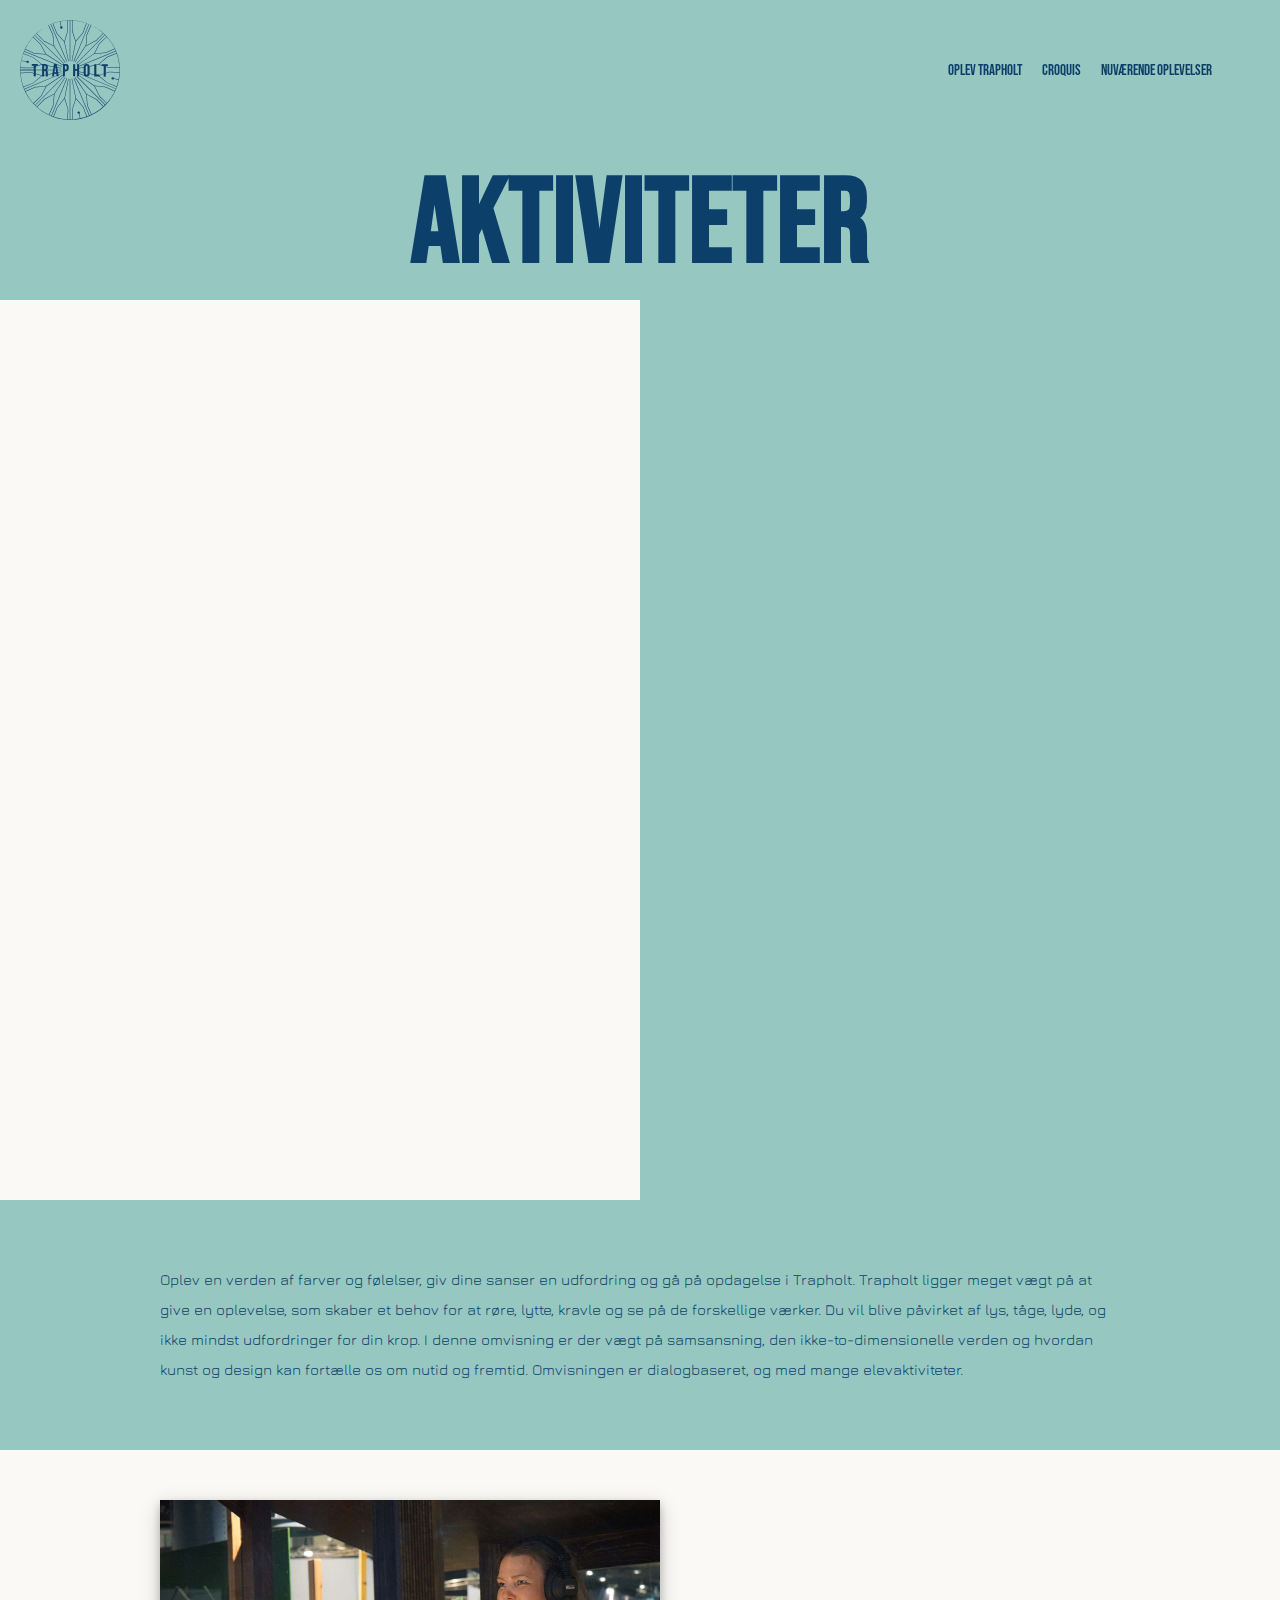
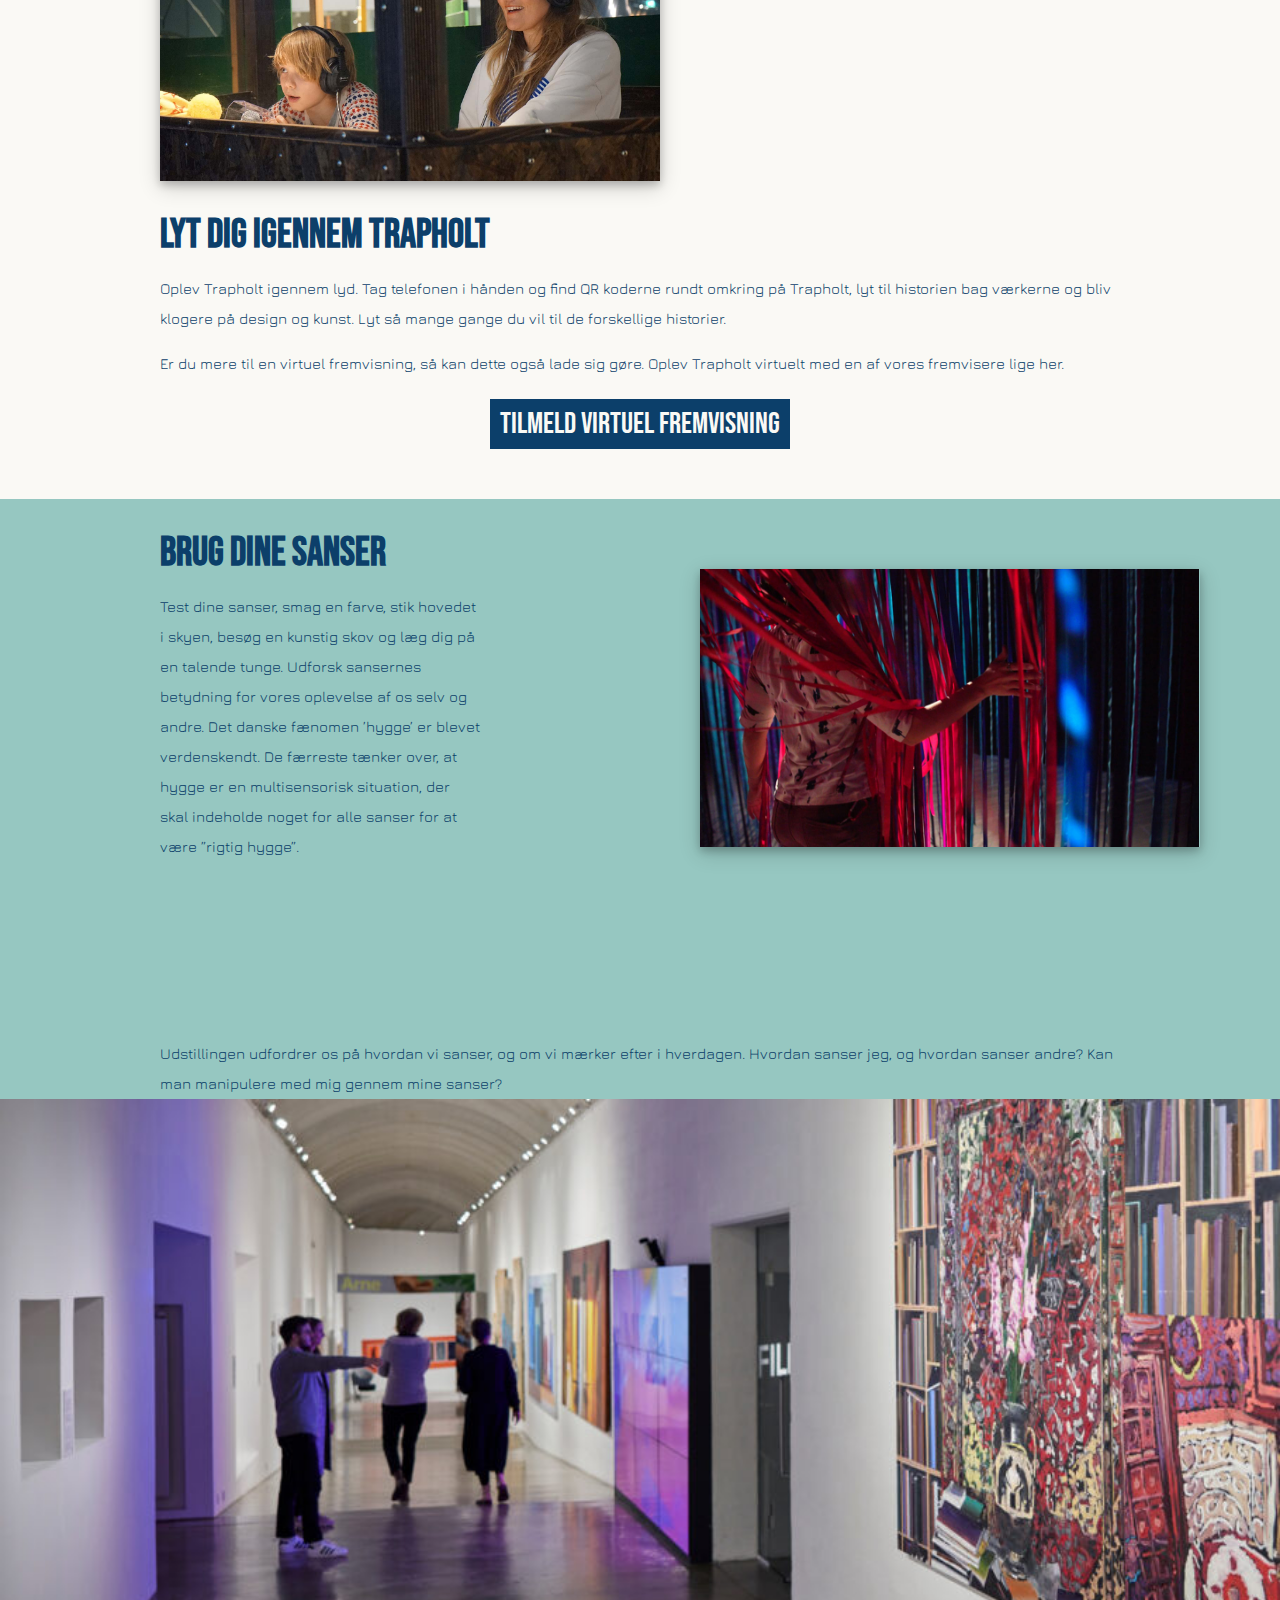
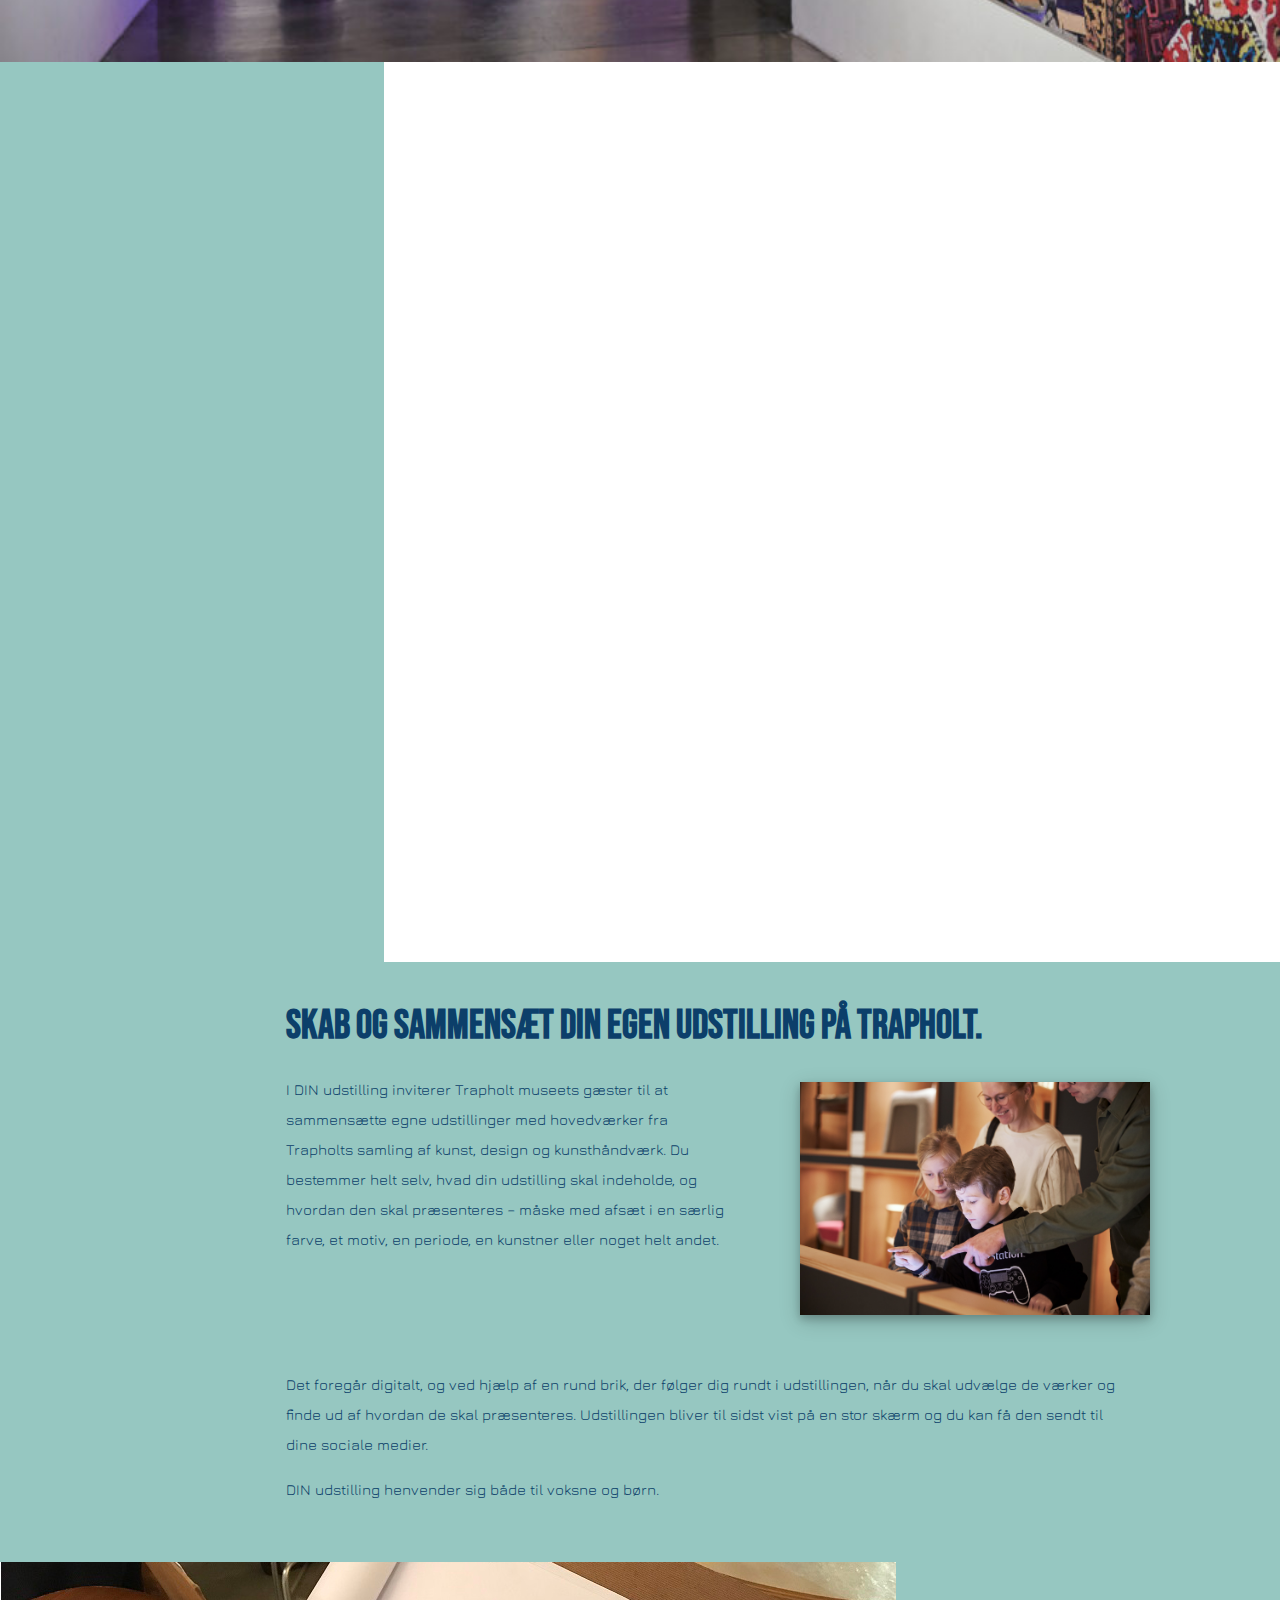
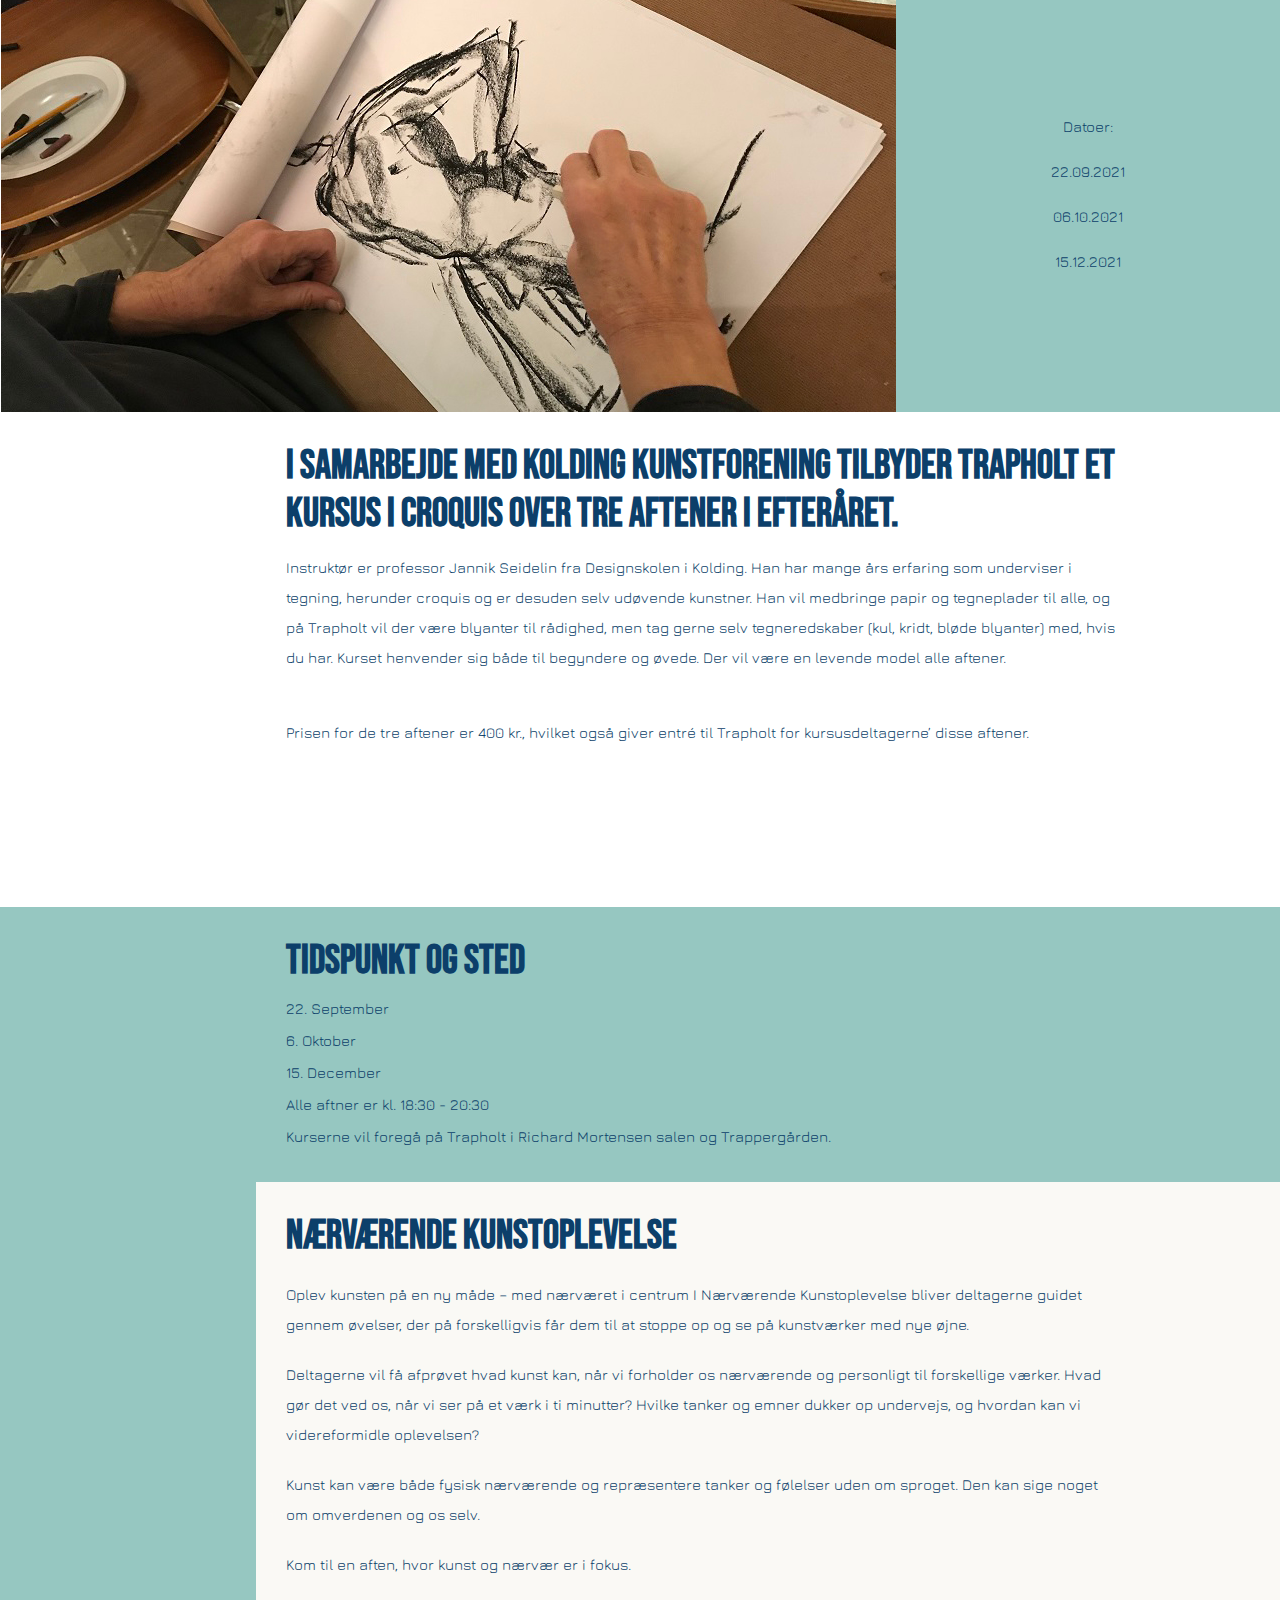
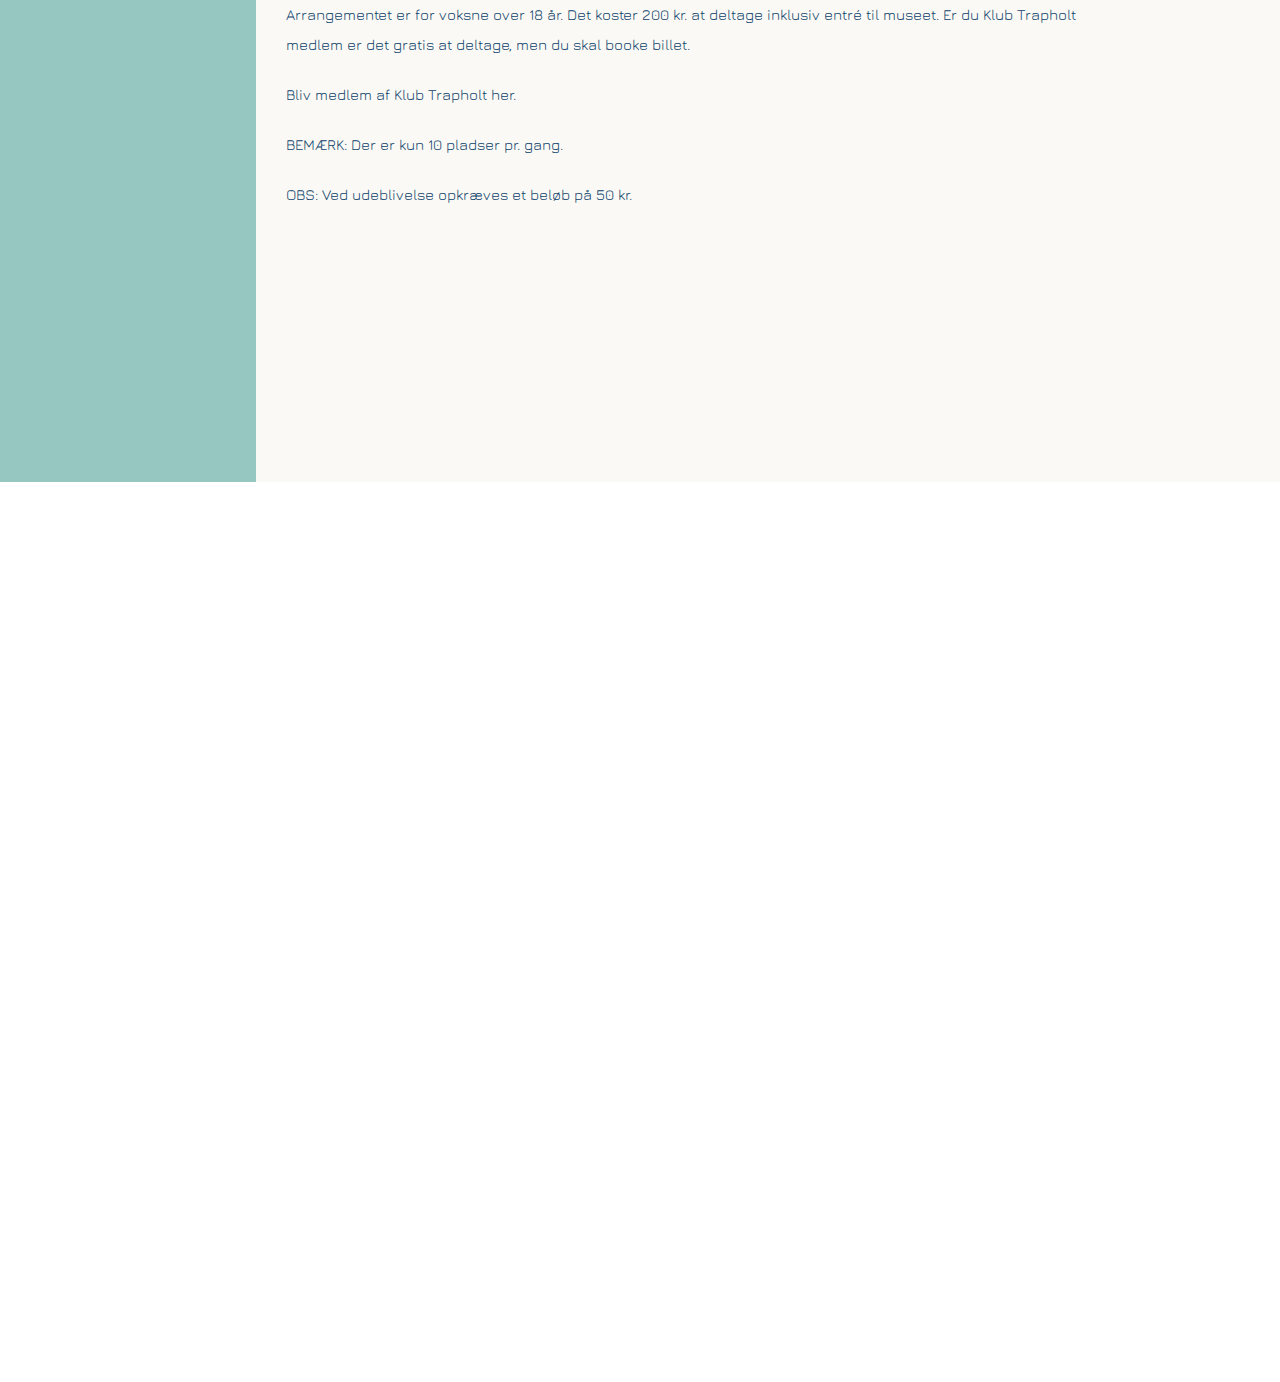
==== aktiviteter.html @ bf0ca877 "14/12-3" ====
<!DOCTYPE html>
<html lang="en">
<head>
    <meta charset="UTF-8">
    <meta http-equiv="X-UA-Compatible" content="IE=edge">
    <meta name="viewport" content="width=device-width, initial-scale=1.0">

    <script src="https://ajax.googleapis.com/ajax/libs/jquery/3.6.0/jquery.min.js"></script>
    <link rel="preconnect" href="https://fonts.googleapis.com">
<link rel="preconnect" href="https://fonts.gstatic.com" crossorigin>
<link href="https://fonts.googleapis.com/css2?family=Bebas+Neue&family=Jura:wght@300;400;500;600;700&display=swap" rel="stylesheet">


    <link rel="stylesheet" href="css/style.css">
    <script src="js/main.js"></script>
    <title>Trapholt</title>
</head>

<body>
    <div id="main" class="frontpage">
      <div class="menubar">
        <a href="index.html"><div class="logo">
          <img src="/images/Trapholt_logo_navey.svg" alt="">
        </div></a>
    
        <div class="menubar2">
          <a href="#boks3"><div id="oplev">
            <p>oplev trapholt</p>
          </div></a>
          <a href="#boks9"><div id="croquis">
            <p>croquis</p>
          </div></a>
        <a href="#boks11"><div id="nuværende oplevelser">
          <p>Nuværende oplevelser</p>
        </div></a>
      </div>
      </div>
      <div class="container2">
    <div id="aktiviteter" class="boks1">
        <h2>aktiviteter</h2>
    </div>

    <div id="boks2" class="boks2">
      <div id="hvid"></div>
      <div id="grøn"></div>
    </div>
        

    <div id="boks3" class="boks3">
        <h2></h2>
        <p style="line-height:2.0em;">Oplev en verden af farver og følelser, giv dine sanser en udfordring og gå på opdagelse i Trapholt.
          Trapholt ligger meget vægt på at give en oplevelse, som skaber et behov for at røre, lytte, kravle og se på de forskellige værker. 
          Du vil blive påvirket af lys, tåge, lyde, og ikke mindst udfordringer for din krop. I denne omvisning er der vægt på samsansning, den ikke-to-dimensionelle verden og hvordan kunst og 
          design kan fortælle os om nutid og fremtid. Omvisningen er dialogbaseret, og med mange elevaktiviteter.</p>
        
    </div>

    <div id="boks4" class="boks4">
      <div id="billede4"></div>
      <h2>lyt dig igennem trapholt</h2>
      <p style="line-height:2.0em;">Oplev Trapholt igennem lyd. Tag telefonen i hånden og find QR koderne rundt omkring på Trapholt, lyt til historien bag værkerne og bliv klogere på design og kunst. Lyt så mange gange du vil til de forskellige historier. </p>
      <p style="line-height:2.0em;">Er du mere til en virtuel fremvisning, så kan dette også lade sig gøre. Oplev Trapholt virtuelt med en af vores fremvisere lige her.</p>
      <div id="booking">
      <a href="https://trapholt.dk/boernogunge/booking-skoler/"><div id="knap">Tilmeld virtuel fremvisning</div</a>
      </div>
    </div>

    <div id="boks5" class="boks5">
      <div id="grøn1">
        <div id="tekst">
          <h2>Brug dine sanser</h2>
          <p style="line-height:2.0em;">Test dine sanser, smag en farve, stik hovedet i skyen, besøg en kunstig skov og læg dig på en talende tunge. Udforsk sansernes betydning for vores oplevelse af os selv og andre. Det danske fænomen ’hygge’ er blevet verdenskendt. De færreste tænker over, at hygge er en multisensorisk situation, der skal indeholde noget for alle sanser for at være ”rigtig hygge”.</p>
        </div>
        <div id="billede5"></div>
      </div>
      <div id="grøn2"></div>
      <p style="line-height:2.0em;">Udstillingen udfordrer os på hvordan vi sanser, og om vi mærker efter i hverdagen. Hvordan sanser jeg, og hvordan sanser andre? Kan man manipulere med mig gennem mine sanser?</p>
        
    </div>

    <div id="boks6" class="boks6">
       
    </div>

    <div id="boks7" class="boks7">
      <div id="grøn"></div>
       <div id="hvid"></div>
    </div>
    
    <div id="boks8" class="boks8">
      <div id="billede8"></div>
      <div id="grøn"></div>
      <div id="grøn1">
     <h2>Skab og sammensæt din egen udstilling på Trapholt.</h2>
      <p id="tekst8" style="line-height:2.0em;">I DIN udstilling inviterer Trapholt museets gæster 
        til at sammensætte egne udstillinger med 
        hovedværker fra Trapholts samling af kunst, 
        design og kunsthåndværk. Du bestemmer helt selv, 
        hvad din udstilling skal indeholde, og hvordan 
        den skal præsenteres – måske med afsæt i en 
        særlig farve, et motiv, en periode, en kunstner 
        eller noget helt andet.</p>
      <p style="line-height:2.0em;">Det foregår digitalt, og ved hjælp af en rund brik, der følger dig rundt i udstillingen, når du skal udvælge 
        de værker og finde ud af hvordan de skal præsenteres. Udstillingen bliver til sidst vist på en stor skærm 
        og du kan få den sendt til dine sociale medier.</p>
      <p style="line-height:2.0em;">DIN udstilling henvender sig både til voksne og børn.</p>
    </div>
    </div>

    <div id="boks9" class="boks9">
      <div id="grøn">
        <div id="billede9"></div>
        <div id="tekst9">
            <p style="line-height:2.0em;">Datoer:</p>
            <p style="line-height:2.0em;">22.09.2021</p>
            <p style="line-height:2.0em;">06.10.2021</p>
            <p style="line-height:2.0em;">15.12.2021</p>
        </div>
      </div>
      <div id="hvid">
        <div id="hvid1"></div>
        <div id="hvid2">
     <h2>I samarbejde med Kolding Kunstforening tilbyder Trapholt 
      et kursus i croquis over tre aftener i efteråret.</h2>
      <p style="line-height:2.0em;">Instruktør er professor Jannik Seidelin fra Designskolen i Kolding. Han har mange års erfaring 
        som underviser i tegning, herunder croquis og er desuden selv udøvende kunstner. 
        Han vil medbringe papir og tegneplader til alle, og på Trapholt vil der være blyanter til rådighed, 
        men tag gerne selv tegneredskaber (kul, kridt, bløde blyanter) med, hvis du har. 
        Kurset henvender sig både til begyndere og øvede. Der vil være en levende model alle aftener.</p>
        <p style="line-height:2.0em;">Prisen for de tre aftener er 400 kr., hvilket også giver entré til Trapholt for kursusdeltagerne’
          disse aftener.</p>
        </div>
      </div>
    </div>

    <div id="boks10" class="boks10">
      <div id="grøn"></div>
      <div id="grøn1">
        <h2>Tidspunkt og Sted</h2>
     <p>22. September</p>
     <p>6. Oktober</p>
     <p>15. December</p>
     <p>Alle aftner er kl. 18:30 - 20:30</p>
     <p>Kurserne vil foregå på Trapholt i Richard Mortensen salen og Trappergården.</p>
    </div>
    </div>

    <div id="boks11" class="boks11">
      <div id="grøn"></div>
      <div id="hvid">
        <h2>NÆRVÆRENDE KUNSTOPLEVELSE</h2>
        <p style="line-height:2.0em;">Oplev kunsten på en ny måde – med nærværet i centrum
          I Nærværende Kunstoplevelse bliver deltagerne guidet gennem øvelser, der på forskelligvis 
          får dem til at stoppe op og se på kunstværker med nye øjne.</p>
          
          <p style="line-height:2.0em;">Deltagerne vil få afprøvet hvad kunst kan, når vi forholder os nærværende og personligt til 
            forskellige værker.  Hvad gør det ved os, når vi ser på et værk i ti minutter? Hvilke tanker og 
            emner dukker op undervejs, og hvordan kan vi videreformidle oplevelsen?</p>
          <p style="line-height:2.0em;">Kunst kan være både fysisk nærværende og repræsentere tanker og følelser uden om sproget. 
            Den kan sige noget om omverdenen og os selv.</p>
          <p style="line-height:2.0em;">Kom til en aften, hvor kunst og nærvær er i fokus.</p>
          <p style="line-height:2.0em;">Arrangementet er for voksne over 18 år. Det koster 200 kr. at deltage inklusiv entré til museet.
            Er du Klub Trapholt medlem er det gratis at deltage, men du skal booke billet.</p>
          <p style="line-height:2.0em;">Bliv medlem af Klub Trapholt her.</p>
          <p style="line-height:2.0em;">BEMÆRK: Der er kun 10 pladser pr. gang.</p>
          <p style="line-height:2.0em;">OBS: Ved udeblivelse opkræves et beløb på 50 kr.</p>
      </div>
    </div>

    <div id="boks12" class="boks12">
     <div id="billede12"></div>
    </div>
 </div>
</div>
    
</body>
</html>
---- css/style.css ----
@charset "UTF-8";
@import url("https://fonts.googleapis.com/css2?family=Bebas+Neue&family=Jura:wght@300;400;500;600;700&display=swap");
.light-color {
  background-color: #FAF9F5;
}

.primary-color {
  background-color: #0C3F6A;
}

.secondary-color {
  background-color: #96C7C1;
}

.tertiary-color {
  background-color: #FFF9B6;
}

.quaternary-color {
  background-color: #F6DBE5;
}

.quinary-color {
  background-color: #8AB6D6;
}

.greenBackground {
  background-color: #96C7C1 !important;
}

.pinkBackground {
  background-color: #F6DBE5 !important;
}

.yellowBackground {
  background-color: #FFF9B6 !important;
}

.blueBackground {
  background-color: #8AB6D6 !important;
}

p {
  font-size: 15px;
  color: #0C3F6A;
}

h2 {
  color: #0C3F6A;
}

.slide {
  width: 35vw;
  height: 60vh;
}

.slide img {
  width: 35vw;
  height: 60vh;
  -o-object-fit: cover;
     object-fit: cover;
}

.wrapper {
  display: -webkit-box;
  display: -ms-flexbox;
  display: flex;
  -webkit-box-orient: horizontal;
  -webkit-box-direction: normal;
      -ms-flex-direction: row;
          flex-direction: row;
  -webkit-box-align: center;
      -ms-flex-align: center;
          align-items: center;
  width: 400vw;
  height: 117vh;
  -webkit-transform: rotate(90deg) translateY(-100vh);
          transform: rotate(90deg) translateY(-100vh);
  -webkit-transform-origin: top left;
          transform-origin: top left;
  padding-left: 200px;
  padding-right: 200px;
  margin-right: -200px;
}

.one {
  opacity: 0.5;
  -webkit-transition: 1s;
  transition: 1s;
  -webkit-box-shadow: 0 4px 8px 0 rgba(0, 0, 0, 0.2), 0 6px 20px 0 rgba(0, 0, 0, 0.19);
          box-shadow: 0 4px 8px 0 rgba(0, 0, 0, 0.2), 0 6px 20px 0 rgba(0, 0, 0, 0.19);
}

.one h1 {
  position: relative;
  font-family: "Bebas Neue", cursive;
  color: #FAF9F5;
  font-size: 50px;
  opacity: 0;
  -webkit-transition: 0.1s;
  transition: 0.1s;
  width: 35vw;
  height: 60vh;
  display: -webkit-box;
  display: -ms-flexbox;
  display: flex;
  -webkit-box-pack: center;
      -ms-flex-pack: center;
          justify-content: center;
  -webkit-box-align: center;
      -ms-flex-align: center;
          align-items: center;
}

.one h1:hover {
  opacity: 1;
}

.one:hover {
  opacity: 1;
}

.one img {
  position: absolute;
}

.two {
  width: 25vw;
  height: 75vh;
  opacity: 0.5;
  -webkit-transition: 1s;
  transition: 1s;
  -webkit-box-shadow: 0 4px 8px 0 rgba(0, 0, 0, 0.2), 0 6px 20px 0 rgba(0, 0, 0, 0.19);
          box-shadow: 0 4px 8px 0 rgba(0, 0, 0, 0.2), 0 6px 20px 0 rgba(0, 0, 0, 0.19);
}

.two h1 {
  position: relative;
  color: #FAF9F5;
  font-family: "Bebas Neue", cursive;
  font-size: 50px;
  opacity: 0;
  -webkit-transition: 0.1s;
  transition: 0.1s;
  width: 25vw;
  height: 75vh;
  display: -webkit-box;
  display: -ms-flexbox;
  display: flex;
  -webkit-box-pack: center;
      -ms-flex-pack: center;
          justify-content: center;
  -webkit-box-align: center;
      -ms-flex-align: center;
          align-items: center;
}

.two h1:hover {
  opacity: 1;
}

.two:hover {
  opacity: 1;
}

.two img {
  width: 25vw;
  height: 75vh;
  position: absolute;
}

.three {
  opacity: 0.5;
  -webkit-transition: 1s;
  transition: 1s;
  -webkit-box-shadow: 0 4px 8px 0 rgba(0, 0, 0, 0.2), 0 6px 20px 0 rgba(0, 0, 0, 0.19);
          box-shadow: 0 4px 8px 0 rgba(0, 0, 0, 0.2), 0 6px 20px 0 rgba(0, 0, 0, 0.19);
}

.three h1 {
  position: relative;
  color: #FAF9F5;
  font-family: "Bebas Neue", cursive;
  font-size: 50px;
  opacity: 0;
  -webkit-transition: 0.1s;
  transition: 0.1s;
  width: 35vw;
  height: 60vh;
  display: -webkit-box;
  display: -ms-flexbox;
  display: flex;
  -webkit-box-pack: center;
      -ms-flex-pack: center;
          justify-content: center;
  -webkit-box-align: center;
      -ms-flex-align: center;
          align-items: center;
}

.three h1:hover {
  opacity: 1;
}

.three:hover {
  opacity: 1;
}

.three img {
  position: absolute;
}

.four {
  width: 25vw;
  height: 75vh;
  opacity: 0.5;
  -webkit-transition: 1s;
  transition: 1s;
  -webkit-box-shadow: 0 4px 8px 0 rgba(0, 0, 0, 0.2), 0 6px 20px 0 rgba(0, 0, 0, 0.19);
          box-shadow: 0 4px 8px 0 rgba(0, 0, 0, 0.2), 0 6px 20px 0 rgba(0, 0, 0, 0.19);
}

.four h1 {
  position: relative;
  color: #FAF9F5;
  font-family: "Bebas Neue", cursive;
  font-size: 50px;
  opacity: 0;
  -webkit-transition: 0.1s;
  transition: 0.1s;
  width: 25vw;
  height: 75vh;
  display: -webkit-box;
  display: -ms-flexbox;
  display: flex;
  -webkit-box-pack: center;
      -ms-flex-pack: center;
          justify-content: center;
  -webkit-box-align: center;
      -ms-flex-align: center;
          align-items: center;
}

.four h1:hover {
  opacity: 1;
}

.four:hover {
  opacity: 1;
}

.four img {
  width: 25vw;
  height: 75vh;
  position: absolute;
}

.five {
  opacity: 0.5;
  -webkit-transition: 1s;
  transition: 1s;
  -webkit-box-shadow: 0 4px 8px 0 rgba(0, 0, 0, 0.2), 0 6px 20px 0 rgba(0, 0, 0, 0.19);
          box-shadow: 0 4px 8px 0 rgba(0, 0, 0, 0.2), 0 6px 20px 0 rgba(0, 0, 0, 0.19);
}

.five h1 {
  position: relative;
  color: #FAF9F5;
  font-family: "Bebas Neue", cursive;
  font-size: 50px;
  opacity: 0;
  -webkit-transition: 0.1s;
  transition: 0.1s;
  width: 35vw;
  height: 60vh;
  display: -webkit-box;
  display: -ms-flexbox;
  display: flex;
  -webkit-box-pack: center;
      -ms-flex-pack: center;
          justify-content: center;
  -webkit-box-align: center;
      -ms-flex-align: center;
          align-items: center;
}

.five h1:hover {
  opacity: 1;
}

.five:hover {
  opacity: 1;
}

.five img {
  position: absolute;
}

.six {
  width: 25vw;
  height: 75vh;
  opacity: 0.5;
  -webkit-transition: 1s;
  transition: 1s;
  -webkit-box-shadow: 0 4px 8px 0 rgba(0, 0, 0, 0.2), 0 6px 20px 0 rgba(0, 0, 0, 0.19);
          box-shadow: 0 4px 8px 0 rgba(0, 0, 0, 0.2), 0 6px 20px 0 rgba(0, 0, 0, 0.19);
}

.six h1 {
  position: relative;
  color: #FAF9F5;
  font-family: "Bebas Neue", cursive;
  font-size: 50px;
  opacity: 0;
  -webkit-transition: 0.1s;
  transition: 0.1s;
  width: 25vw;
  height: 75vh;
  display: -webkit-box;
  display: -ms-flexbox;
  display: flex;
  -webkit-box-pack: center;
      -ms-flex-pack: center;
          justify-content: center;
  -webkit-box-align: center;
      -ms-flex-align: center;
          align-items: center;
}

.six h1:hover {
  opacity: 1;
}

.six:hover {
  opacity: 1;
}

.six img {
  width: 25vw;
  height: 75vh;
  position: absolute;
}

.seven {
  opacity: 0.5;
  -webkit-transition: 1s;
  transition: 1s;
  -webkit-box-shadow: 0 4px 8px 0 rgba(0, 0, 0, 0.2), 0 6px 20px 0 rgba(0, 0, 0, 0.19);
          box-shadow: 0 4px 8px 0 rgba(0, 0, 0, 0.2), 0 6px 20px 0 rgba(0, 0, 0, 0.19);
}

.seven h1 {
  position: relative;
  color: #FAF9F5;
  font-family: "Bebas Neue", cursive;
  font-size: 50px;
  opacity: 0;
  -webkit-transition: 0.1s;
  transition: 0.1s;
  width: 35vw;
  height: 60vh;
  display: -webkit-box;
  display: -ms-flexbox;
  display: flex;
  -webkit-box-pack: center;
      -ms-flex-pack: center;
          justify-content: center;
  -webkit-box-align: center;
      -ms-flex-align: center;
          align-items: center;
}

.seven h1:hover {
  opacity: 1;
}

.seven:hover {
  opacity: 1;
}

.seven img {
  position: absolute;
}

.eight {
  width: 25vw;
  height: 75vh;
  opacity: 0.5;
  -webkit-transition: 1s;
  transition: 1s;
  -webkit-box-shadow: 0 4px 8px 0 rgba(0, 0, 0, 0.2), 0 6px 20px 0 rgba(0, 0, 0, 0.19);
          box-shadow: 0 4px 8px 0 rgba(0, 0, 0, 0.2), 0 6px 20px 0 rgba(0, 0, 0, 0.19);
}

.eight h1 {
  position: relative;
  color: #FAF9F5;
  font-family: "Bebas Neue", cursive;
  font-size: 50px;
  opacity: 0;
  -webkit-transition: 0.1s;
  transition: 0.1s;
  width: 25vw;
  height: 75vh;
  display: -webkit-box;
  display: -ms-flexbox;
  display: flex;
  -webkit-box-pack: center;
      -ms-flex-pack: center;
          justify-content: center;
  -webkit-box-align: center;
      -ms-flex-align: center;
          align-items: center;
}

.eight h1:hover {
  opacity: 1;
}

.eight:hover {
  opacity: 1;
}

.eight img {
  width: 25vw;
  height: 75vh;
  position: absolute;
}

.nine {
  opacity: 0.5;
  -webkit-transition: 1s;
  transition: 1s;
  -webkit-box-shadow: 0 4px 8px 0 rgba(0, 0, 0, 0.2), 0 6px 20px 0 rgba(0, 0, 0, 0.19);
          box-shadow: 0 4px 8px 0 rgba(0, 0, 0, 0.2), 0 6px 20px 0 rgba(0, 0, 0, 0.19);
}

.nine h1 {
  position: relative;
  color: #FAF9F5;
  font-family: "Bebas Neue", cursive;
  font-size: 50px;
  opacity: 0;
  -webkit-transition: 0.1s;
  transition: 0.1s;
  width: 35vw;
  height: 60vh;
  display: -webkit-box;
  display: -ms-flexbox;
  display: flex;
  -webkit-box-pack: center;
      -ms-flex-pack: center;
          justify-content: center;
  -webkit-box-align: center;
      -ms-flex-align: center;
          align-items: center;
}

.nine h1:hover {
  opacity: 1;
}

.nine:hover {
  opacity: 1;
}

.nine img {
  position: absolute;
}

.ten {
  width: 25vw;
  height: 75vh;
  opacity: 0.5;
  -webkit-transition: 1s;
  transition: 1s;
  -webkit-box-shadow: 0 4px 8px 0 rgba(0, 0, 0, 0.2), 0 6px 20px 0 rgba(0, 0, 0, 0.19);
          box-shadow: 0 4px 8px 0 rgba(0, 0, 0, 0.2), 0 6px 20px 0 rgba(0, 0, 0, 0.19);
}

.ten h1 {
  position: relative;
  color: #FAF9F5;
  font-family: "Bebas Neue", cursive;
  font-size: 50px;
  opacity: 0;
  -webkit-transition: 0.1s;
  transition: 0.1s;
  width: 25vw;
  height: 75vh;
  display: -webkit-box;
  display: -ms-flexbox;
  display: flex;
  -webkit-box-pack: center;
      -ms-flex-pack: center;
          justify-content: center;
  -webkit-box-align: center;
      -ms-flex-align: center;
          align-items: center;
}

.ten h1:hover {
  opacity: 1;
}

.ten:hover {
  opacity: 1;
}

.ten img {
  width: 25vw;
  height: 75vh;
  position: absolute;
}

.outer-wrapper {
  width: 100vh;
  height: 100vw;
  -webkit-transform: rotate(-90deg) translateX(-100vh);
          transform: rotate(-90deg) translateX(-100vh);
  -webkit-transform-origin: top left;
          transform-origin: top left;
  overflow-y: scroll;
  overflow-x: hidden;
  position: absolute;
  scrollbar-width: none;
  -ms-overflow-style: none;
  display: -webkit-box;
  display: -ms-flexbox;
  display: flex;
}

::-webkit-scrollbar {
  display: none;
}

* {
  padding: 0%;
  margin: 0%;
  text-decoration: none;
}

html {
  scroll-behavior: smooth;
}

.frontpage {
  width: 100vw;
  height: 100vh;
  background-color: #FAF9F5;
}

#main {
  -webkit-transition: 0.7s;
  transition: 0.7s;
}

.menubar {
  width: 100vw;
  height: 140px;
  display: -webkit-box;
  display: -ms-flexbox;
  display: flex;
  -webkit-box-pack: justify;
      -ms-flex-pack: justify;
          justify-content: space-between;
  position: fixed;
  top: 0;
  z-index: 9999;
  font-family: "Bebas Neue", cursive;
}

.menubar .logo {
  height: 100px;
  width: 100px;
  padding: 20px 0px 0px 20px;
}

.menubar .logo img {
  -webkit-transition: -webkit-transform .7s ease-in-out;
  transition: -webkit-transform .7s ease-in-out;
  transition: transform .7s ease-in-out;
  transition: transform .7s ease-in-out, -webkit-transform .7s ease-in-out;
}

.menubar .logo img:hover {
  -webkit-transform: rotate(360deg);
          transform: rotate(360deg);
}

.menubar .menubar2 {
  height: 140px;
  width: 400px;
  display: -webkit-box;
  display: -ms-flexbox;
  display: flex;
  -webkit-box-pack: center;
      -ms-flex-pack: center;
          justify-content: center;
  -webkit-box-align: center;
      -ms-flex-align: center;
          align-items: center;
  text-decoration: none;
  gap: 20px;
  font-family: "Bebas Neue", cursive;
}

.menubar .menubar2 a {
  color: #0C3F6A;
  font-family: "Bebas Neue", cursive;
  text-decoration: none;
}

.menubar .menubar2 a:hover {
  border-bottom: 1px solid #0C3F6A;
}

.container1 {
  width: 100vw;
  height: auto;
  background-color: #FAF9F5;
  display: -webkit-box;
  display: -ms-flexbox;
  display: flex;
  -ms-flex-wrap: wrap;
      flex-wrap: wrap;
}

.container1 .boks1 {
  width: 100vw;
  height: 300px;
  background-color: #FFF9B6;
  display: -webkit-box;
  display: -ms-flexbox;
  display: flex;
  -webkit-box-pack: center;
      -ms-flex-pack: center;
          justify-content: center;
  -webkit-box-align: center;
      -ms-flex-align: center;
          align-items: center;
  font-family: "Bebas Neue", cursive;
  font-size: 80px;
  color: #0C3F6A;
}

.container1 .boks1 h2 {
  margin-bottom: -50px;
  margin-top: 100px;
}

.container1 .boks2 {
  width: 100vw;
  height: 100vh;
  display: -webkit-box;
  display: -ms-flexbox;
  display: flex;
  -ms-flex-wrap: nowrap;
      flex-wrap: nowrap;
  display: flex;
  -webkit-box-pack: center;
      -ms-flex-pack: center;
          justify-content: center;
  -webkit-box-align: center;
      -ms-flex-align: center;
          align-items: center;
  position: relative;
}

.container1 .boks2 #hvid {
  width: 50vw;
  height: 100vh;
  background-color: #FAF9F5;
}

.container1 .boks2 #gul {
  width: 50vw;
  height: 100vh;
  background-color: #FFF9B6;
}

.container1 .boks2 #gang {
  background-image: url(/images/gang.JPG);
  background-repeat: no-repeat;
  background-size: contain;
  width: 400px;
  height: 600px;
  margin: 0px;
  position: absolute;
  background-position: center center;
  -webkit-box-shadow: 0 4px 8px 0 rgba(0, 0, 0, 0.2), 0 6px 20px 0 rgba(0, 0, 0, 0.19);
          box-shadow: 0 4px 8px 0 rgba(0, 0, 0, 0.2), 0 6px 20px 0 rgba(0, 0, 0, 0.19);
}

.container1 .boks2 .åbningstider {
  width: auto;
  height: auto;
  margin: 150px 20px 400px 300px;
  color: #0C3F6A;
  display: -webkit-box;
  display: -ms-flexbox;
  display: flex;
  -webkit-box-orient: vertical;
  -webkit-box-direction: normal;
      -ms-flex-direction: column;
          flex-direction: column;
  gap: 15px;
}

.container1 .boks2 .åbningstider h2 {
  font-family: "Bebas Neue", cursive;
  font-size: 40px;
}

.container1 .boks2 .åbningstider p {
  font-family: "Jura", sans-serif;
  font-size: 20px;
}

.container1 .boks3 {
  width: 100vw;
  height: 450px;
  background-color: #FFF9B6;
}

.container1 .boks3 #priser {
  color: #0C3F6A;
  display: -webkit-box;
  display: -ms-flexbox;
  display: flex;
  -webkit-box-orient: vertical;
  -webkit-box-direction: normal;
      -ms-flex-direction: column;
          flex-direction: column;
  gap: 15px;
  margin-top: 75px;
  margin-left: 150px;
}

.container1 .boks3 #priser h2 {
  font-family: "Bebas Neue", cursive;
  font-size: 40px;
}

.container1 .boks3 #priser p {
  font-family: "Jura", sans-serif;
}

.container1 .boks4 {
  width: 100vw;
  height: 100vh;
  background-image: url(/images/bænk.JPG);
  background-size: cover;
  background-repeat: no-repeat;
}

.container1 .boks5 {
  width: 100vw;
  height: 450px;
  background-color: #FFF9B6;
  display: -webkit-box;
  display: -ms-flexbox;
  display: flex;
  -webkit-box-orient: horizontal;
  -webkit-box-direction: normal;
      -ms-flex-direction: row;
          flex-direction: row;
  -webkit-box-pack: center;
      -ms-flex-pack: center;
          justify-content: center;
  -webkit-box-align: center;
      -ms-flex-align: center;
          align-items: center;
}

.container1 .boks5 #billede5 {
  width: 50vw;
  height: 50vh;
  display: -webkit-box;
  display: -ms-flexbox;
  display: flex;
  -webkit-box-align: center;
      -ms-flex-align: center;
          align-items: center;
  margin-left: 160px;
}

.container1 .boks5 #billede5 #dreng {
  background-image: url(/images/dreng.jpeg);
  background-repeat: no-repeat;
  background-size: contain;
  width: 400px;
  height: 267px;
  -webkit-box-shadow: 0 4px 8px 0 rgba(0, 0, 0, 0.2), 0 6px 20px 0 rgba(0, 0, 0, 0.19);
          box-shadow: 0 4px 8px 0 rgba(0, 0, 0, 0.2), 0 6px 20px 0 rgba(0, 0, 0, 0.19);
}

.container1 .boks5 #tekst5 {
  width: 50vw;
  height: 50vh;
  display: -webkit-box;
  display: -ms-flexbox;
  display: flex;
  -webkit-box-pack: start;
      -ms-flex-pack: start;
          justify-content: flex-start;
  -webkit-box-align: center;
      -ms-flex-align: center;
          align-items: center;
}

.container1 .boks5 #tekst5 p {
  width: 40vw;
  height: 50vh;
  font-family: "Jura", sans-serif;
  color: #0C3F6A;
  margin-top: 110px;
  margin-left: -50px;
}

.container1 .boks6 {
  width: 100vw;
  height: 100vh;
  display: -webkit-box;
  display: -ms-flexbox;
  display: flex;
  -webkit-box-pack: end;
      -ms-flex-pack: end;
          justify-content: flex-end;
  -webkit-box-align: end;
      -ms-flex-align: end;
          align-items: flex-end;
}

.container1 .boks6 #tekst6 {
  width: 100vw;
  height: 100vh;
  font-family: "Jura", sans-serif;
  color: #0C3F6A;
  display: -webkit-box;
  display: -ms-flexbox;
  display: flex;
  gap: 15px;
  -webkit-box-orient: vertical;
  -webkit-box-direction: normal;
      -ms-flex-direction: column;
          flex-direction: column;
}

.container1 .boks6 #tekst6 h2 {
  font-family: "Bebas Neue", cursive;
  font-size: 40px;
  padding-top: 40px;
  padding-left: 160px;
}

.container1 .boks6 #tekst6 p {
  width: 30vw;
  padding-left: 160px;
}

.container1 .boks6 #boks61 {
  width: 50vw;
  height: 100vh;
  display: -webkit-box;
  display: -ms-flexbox;
  display: flex;
  -webkit-box-pack: center;
      -ms-flex-pack: center;
          justify-content: center;
  -webkit-box-align: center;
      -ms-flex-align: center;
          align-items: center;
  -webkit-box-orient: vertical;
  -webkit-box-direction: normal;
      -ms-flex-direction: column;
          flex-direction: column;
}

.container1 .boks6 #boks61 #billede6 {
  height: 63.16vh;
  width: 50vw;
  background-image: url(/images/familie.jpeg);
  background-repeat: no-repeat;
  background-size: contain;
}

.container1 .boks6 #boks61 #gulboks {
  width: 50vw;
  height: 40vh;
  background-color: #FFF9B6;
  font-family: "Jura", sans-serif;
  color: #0C3F6A;
  gap: 15px;
  -webkit-box-orient: vertical;
  -webkit-box-direction: normal;
      -ms-flex-direction: column;
          flex-direction: column;
}

.container1 .boks6 #boks61 #gulboks h2 {
  font-family: "Bebas Neue", cursive;
  padding-top: 30px;
  padding-left: 20px;
}

.container1 .boks6 #boks61 #gulboks p {
  padding-left: 30px;
  padding-right: 30px;
  padding-top: 15px;
}

.container1 .boks7 {
  width: 100vw;
  height: 850px;
  background-color: #FFF9B6;
  color: #0C3F6A;
  display: -webkit-box;
  display: -ms-flexbox;
  display: flex;
  gap: 15px;
  -webkit-box-orient: vertical;
  -webkit-box-direction: normal;
      -ms-flex-direction: column;
          flex-direction: column;
}

.container1 .boks7 #billede7 {
  background-repeat: no-repeat;
  background-size: contain;
  background-image: url(/images/skole.JPG);
  width: 100vw;
  height: 100vh;
}

.container1 .boks7 h2 {
  font-family: "Bebas Neue", cursive;
  padding-left: 160px;
  padding-top: 30px;
  font-size: 40px;
  margin-top: -120px;
}

.container1 .boks7 p {
  font-family: "Jura", sans-serif;
  padding-left: 160px;
  padding-bottom: 30px;
  padding-right: 160px;
}

.container1 .boks8 {
  width: 100vw;
  height: 400px;
  background-color: #FAF9F5;
  color: #0C3F6A;
  text-decoration: none;
  display: -webkit-box;
  display: -ms-flexbox;
  display: flex;
  -webkit-box-pack: center;
      -ms-flex-pack: center;
          justify-content: center;
  -webkit-box-align: center;
      -ms-flex-align: center;
          align-items: center;
  -webkit-box-orient: vertical;
  -webkit-box-direction: normal;
      -ms-flex-direction: column;
          flex-direction: column;
}

.container1 .boks8 p {
  font-family: "Jura", sans-serif;
  padding-left: 160px;
  padding-top: 30px;
  padding-right: 160px;
}

.container1 .boks8 #bookingskoler {
  background-color: #0C3F6A;
  width: 300px;
  height: 50px;
  margin-top: 20px;
  text-decoration: none;
  font-family: "Bebas Neue", cursive;
  color: #FAF9F5;
  display: -webkit-box;
  display: -ms-flexbox;
  display: flex;
  -webkit-box-pack: center;
      -ms-flex-pack: center;
          justify-content: center;
  -webkit-box-align: center;
      -ms-flex-align: center;
          align-items: center;
  font-size: 30px;
}

.container1 .boks9 {
  width: 100vw;
  height: 100vh;
  display: -webkit-box;
  display: -ms-flexbox;
  display: flex;
  -webkit-box-orient: horizontal;
  -webkit-box-direction: normal;
      -ms-flex-direction: row;
          flex-direction: row;
  -ms-flex-wrap: nowrap;
      flex-wrap: nowrap;
}

.container1 .boks9 #hvid {
  width: 60vw;
  height: 100vh;
  background-color: #FAF9F5;
  display: -webkit-box;
  display: -ms-flexbox;
  display: flex;
  -webkit-box-pack: center;
      -ms-flex-pack: center;
          justify-content: center;
  -webkit-box-align: center;
      -ms-flex-align: center;
          align-items: center;
}

.container1 .boks9 #gul {
  width: 40vw;
  height: 100vh;
  background-color: #FFF9B6;
  color: #0C3F6A;
  display: -webkit-box;
  display: -ms-flexbox;
  display: flex;
  -webkit-box-orient: vertical;
  -webkit-box-direction: normal;
      -ms-flex-direction: column;
          flex-direction: column;
}

.container1 .boks9 #gul h2 {
  font-family: "Bebas Neue", cursive;
  padding: 30px 100px 100px 30px;
  font-size: 40px;
}

.container1 .boks9 #gul h3 {
  font-family: "Bebas Neue", cursive;
  padding-left: 30px;
}

.container1 .boks9 #gul p {
  font-family: "Jura", sans-serif;
  padding-left: 30px;
}

/* Aktiviteter - side */
.container2 {
  width: 100vw;
  height: auto;
  background-color: #FAF9F5;
  display: -webkit-box;
  display: -ms-flexbox;
  display: flex;
  -ms-flex-wrap: nowrap;
      flex-wrap: nowrap;
  -webkit-box-orient: vertical;
  -webkit-box-direction: normal;
      -ms-flex-direction: column;
          flex-direction: column;
}

.container2 .boks1 {
  width: 100vw;
  height: 300px;
  background-color: #96C7C1;
  display: -webkit-box;
  display: -ms-flexbox;
  display: flex;
  -webkit-box-pack: center;
      -ms-flex-pack: center;
          justify-content: center;
  -webkit-box-align: center;
      -ms-flex-align: center;
          align-items: center;
  font-family: "Bebas Neue", cursive;
  font-size: 80px;
  color: #0C3F6A;
}

.container2 .boks1 h2 {
  margin-bottom: -50px;
  margin-top: 100px;
}

.container2 .boks2 {
  width: 100vw;
  height: 100vh;
  display: -webkit-box;
  display: -ms-flexbox;
  display: flex;
  -webkit-box-orient: horizontal;
  -webkit-box-direction: normal;
      -ms-flex-direction: row;
          flex-direction: row;
}

.container2 .boks2 #hvid {
  width: 50vw;
  height: 100vh;
}

.container2 .boks2 #grøn {
  width: 50vw;
  height: 100vh;
  background-color: #96C7C1;
}

.container2 .boks3 {
  width: 100vw;
  height: 250px;
  background-color: #96C7C1;
  color: #0C3F6A;
  display: -webkit-box;
  display: -ms-flexbox;
  display: flex;
  -webkit-box-align: center;
      -ms-flex-align: center;
          align-items: center;
  -webkit-box-pack: center;
      -ms-flex-pack: center;
          justify-content: center;
}

.container2 .boks3 h2 {
  font-family: "Bebas Neue", cursive;
}

.container2 .boks3 p {
  font-family: "Jura", sans-serif;
  padding-left: 160px;
  padding-right: 160px;
}

.container2 .boks4 {
  width: 100vw;
  height: 1000px;
}

.container2 .boks4 #billede4 {
  background-image: url(/images/høretelefoner.jpeg);
  background-repeat: no-repeat;
  background-size: contain;
  width: 500px;
  height: 281px;
  margin-left: 160px;
  margin-top: 50px;
  -webkit-box-shadow: 0 4px 8px 0 rgba(0, 0, 0, 0.2), 0 6px 20px 0 rgba(0, 0, 0, 0.19);
          box-shadow: 0 4px 8px 0 rgba(0, 0, 0, 0.2), 0 6px 20px 0 rgba(0, 0, 0, 0.19);
}

.container2 .boks4 h2 {
  font-family: "Bebas Neue", cursive;
  font-size: 40px;
  padding-left: 160px;
  padding-top: 30px;
}

.container2 .boks4 p {
  font-family: "Jura", sans-serif;
  padding-left: 160px;
  padding-top: 15px;
  padding-right: 160px;
}

.container2 .boks4 #booking {
  display: -webkit-box;
  display: -ms-flexbox;
  display: flex;
  -webkit-box-pack: center;
      -ms-flex-pack: center;
          justify-content: center;
  -webkit-box-align: center;
      -ms-flex-align: center;
          align-items: center;
}

.container2 .boks4 #booking #knap {
  background-color: #0C3F6A;
  width: 300px;
  height: 50px;
  margin-top: 20px;
  text-decoration: none;
  font-family: "Bebas Neue", cursive;
  color: #FAF9F5;
  display: -webkit-box;
  display: -ms-flexbox;
  display: flex;
  -webkit-box-pack: center;
      -ms-flex-pack: center;
          justify-content: center;
  -webkit-box-align: center;
      -ms-flex-align: center;
          align-items: center;
  font-size: 30px;
  margin-bottom: 50px;
}

.container2 .boks5 {
  width: 100vw;
  height: 600px;
  background-color: #96C7C1;
  display: -webkit-box;
  display: -ms-flexbox;
  display: flex;
  -webkit-box-orient: vertical;
  -webkit-box-direction: normal;
      -ms-flex-direction: column;
          flex-direction: column;
}

.container2 .boks5 #grøn1 {
  width: 100vw;
  height: 400px;
  display: -webkit-box;
  display: -ms-flexbox;
  display: flex;
  -webkit-box-orient: horizontal;
  -webkit-box-direction: normal;
      -ms-flex-direction: row;
          flex-direction: row;
}

.container2 .boks5 #grøn1 #tekst {
  width: 50vw;
  height: 300px;
}

.container2 .boks5 #grøn1 #tekst h2 {
  font-family: "Bebas Neue", cursive;
  padding-top: 30px;
}

.container2 .boks5 #grøn1 #tekst p {
  font-family: "Jura", sans-serif;
  padding-top: 15px;
}

.container2 .boks5 #grøn1 #billede5 {
  width: 50vw;
  height: 300px;
  background-image: url(/images/feel.jpg);
  background-repeat: no-repeat;
  background-size: contain;
  -webkit-box-shadow: 0 4px 8px 0 rgba(0, 0, 0, 0.2), 0 6px 20px 0 rgba(0, 0, 0, 0.19);
          box-shadow: 0 4px 8px 0 rgba(0, 0, 0, 0.2), 0 6px 20px 0 rgba(0, 0, 0, 0.19);
  width: 500px;
  height: 278px;
  margin-left: 700px;
  margin-top: 70px;
  position: absolute;
}

.container2 .boks5 #grøn2 {
  width: 100vw;
  height: 200px;
  display: -webkit-box;
  display: -ms-flexbox;
  display: flex;
  -webkit-box-pack: center;
      -ms-flex-pack: center;
          justify-content: center;
  -webkit-box-align: center;
      -ms-flex-align: center;
          align-items: center;
}

.container2 .boks5 #grøn2 p {
  font-family: "Jura", sans-serif;
  padding-right: 160px;
}

.container2 .boks6 {
  width: 100vw;
  height: 563px;
  background-image: url(/images/interaktiv.jpeg);
  background-repeat: no-repeat;
  background-size: contain;
}

.container2 .boks7 {
  width: 100vw;
  height: 100vh;
}

.container2 .boks7 #grøn {
  width: 30vw;
  height: 100vh;
  background-color: #96C7C1;
}

.container2 .boks7 #hvid {
  width: 70vw;
  height: 100vh;
  background-color: #FAF9F5;
}

.container2 .boks8 {
  width: 100vw;
  height: 600px;
  background-color: #96C7C1;
  color: #0C3F6A;
  position: relative;
  display: -webkit-box;
  display: -ms-flexbox;
  display: flex;
  -webkit-box-orient: horizontal;
  -webkit-box-direction: normal;
      -ms-flex-direction: row;
          flex-direction: row;
}

.container2 .boks8 #billede8 {
  background-image: url(/images/dinudstilling.jpeg);
  background-repeat: no-repeat;
  background-size: contain;
  -webkit-box-shadow: 0 4px 8px 0 rgba(0, 0, 0, 0.2), 0 6px 20px 0 rgba(0, 0, 0, 0.19);
          box-shadow: 0 4px 8px 0 rgba(0, 0, 0, 0.2), 0 6px 20px 0 rgba(0, 0, 0, 0.19);
  height: 233px;
  width: 350px;
  margin-left: 800px;
  margin-top: 120px;
  position: absolute;
}

.container2 .boks8 #grøn {
  width: 20vw;
  height: 100vh;
}

.container2 .boks8 #grøn1 {
  width: 80vw;
  height: 100vh;
}

.container2 .boks8 #grøn1 h2 {
  font-size: 40px;
  font-family: "Bebas Neue", cursive;
  padding-left: 30px;
  padding-top: 40px;
  padding-right: 160px;
  padding-bottom: 10px;
}

.container2 .boks8 #grøn1 #tekst8 {
  padding-left: 30px;
  padding-right: 550px;
  padding-top: 15px;
  padding-bottom: 100px;
  font-family: "Jura", sans-serif;
}

.container2 .boks8 #grøn1 p {
  padding-left: 30px;
  padding-right: 160px;
  padding-top: 15px;
  font-family: "Jura", sans-serif;
}

.container2 .boks9 {
  width: 10vw;
  height: 105vh;
  color: #0C3F6A;
}

.container2 .boks9 #grøn {
  background-color: #96C7C1;
  width: 100vw;
  height: 50vh;
  display: -webkit-box;
  display: -ms-flexbox;
  display: flex;
  -webkit-box-orient: horizontal;
  -webkit-box-direction: normal;
      -ms-flex-direction: row;
          flex-direction: row;
}

.container2 .boks9 #grøn #billede9 {
  background-image: url(/images/aktivitet.jpeg);
  height: 50vh;
  width: 70vw;
}

.container2 .boks9 #grøn #tekst9 {
  height: 50vh;
  width: 30vw;
  display: -webkit-box;
  display: -ms-flexbox;
  display: flex;
  -webkit-box-pack: center;
      -ms-flex-pack: center;
          justify-content: center;
  -webkit-box-align: center;
      -ms-flex-align: center;
          align-items: center;
  -webkit-box-orient: vertical;
  -webkit-box-direction: normal;
      -ms-flex-direction: column;
          flex-direction: column;
  font-family: "Jura", sans-serif;
}

.container2 .boks9 #hvid {
  width: 100vw;
  height: 60vh;
  display: -webkit-box;
  display: -ms-flexbox;
  display: flex;
  -webkit-box-orient: horizontal;
  -webkit-box-direction: normal;
      -ms-flex-direction: row;
          flex-direction: row;
}

.container2 .boks9 #hvid #hvid1 {
  width: 20vw;
  height: 100vh;
}

.container2 .boks9 #hvid #hvid2 {
  width: 80vw;
  height: 100vh;
}

.container2 .boks9 #hvid h2 {
  font-family: "Bebas Neue", cursive;
  font-size: 40px;
  padding-left: 30px;
  padding-top: 30px;
  padding-right: 160px;
}

.container2 .boks9 #hvid p {
  padding-left: 30px;
  padding-top: 15px;
  padding-right: 160px;
  padding-bottom: 30px;
  font-family: "Jura", sans-serif;
}

.container2 .boks10 {
  width: 100vw;
  height: 275px;
  background-color: #96C7C1;
  color: #0C3F6A;
  font-family: "Jura", sans-serif;
  display: -webkit-box;
  display: -ms-flexbox;
  display: flex;
  -webkit-box-orient: horizontal;
  -webkit-box-direction: normal;
      -ms-flex-direction: row;
          flex-direction: row;
}

.container2 .boks10 #grøn {
  width: 20vw;
  height: 100vh;
}

.container2 .boks10 #grøn1 {
  width: 80vw;
  height: 100vh;
}

.container2 .boks10 #grøn1 h2 {
  padding-left: 30px;
  padding-top: 30px;
  font-family: "Bebas Neue", cursive;
}

.container2 .boks10 #grøn1 p {
  padding-left: 30px;
  padding-top: 15px;
  font-family: "Jura", sans-serif;
}

.container2 .boks11 {
  width: 100vw;
  height: 100vh;
  display: -webkit-box;
  display: -ms-flexbox;
  display: flex;
  -webkit-box-orient: horizontal;
  -webkit-box-direction: normal;
      -ms-flex-direction: row;
          flex-direction: row;
}

.container2 .boks11 #grøn {
  width: 20vw;
  height: 100vh;
  background-color: #96C7C1;
}

.container2 .boks11 #hvid {
  width: 80vw;
  height: 100vh;
  background-color: #FAF9F5;
  color: #0C3F6A;
}

.container2 .boks11 #hvid h2 {
  font-family: "Bebas Neue", cursive;
  font-size: 40px;
  padding-left: 30px;
  padding-top: 30px;
}

.container2 .boks11 #hvid p {
  font-family: "Jura", sans-serif;
  padding-left: 30px;
  padding-top: 20px;
  padding-right: 160px;
}

.container2 .boks12 {
  width: 100vw;
  height: 100vh;
}

.container2 .boks12 #billede12 {
  background-repeat: no-repeat;
  background-size: contain;
  background-image: url(/images/interview.jpg);
  width: 100vw;
  height: 100vh;
}
/*# sourceMappingURL=style.css.map */
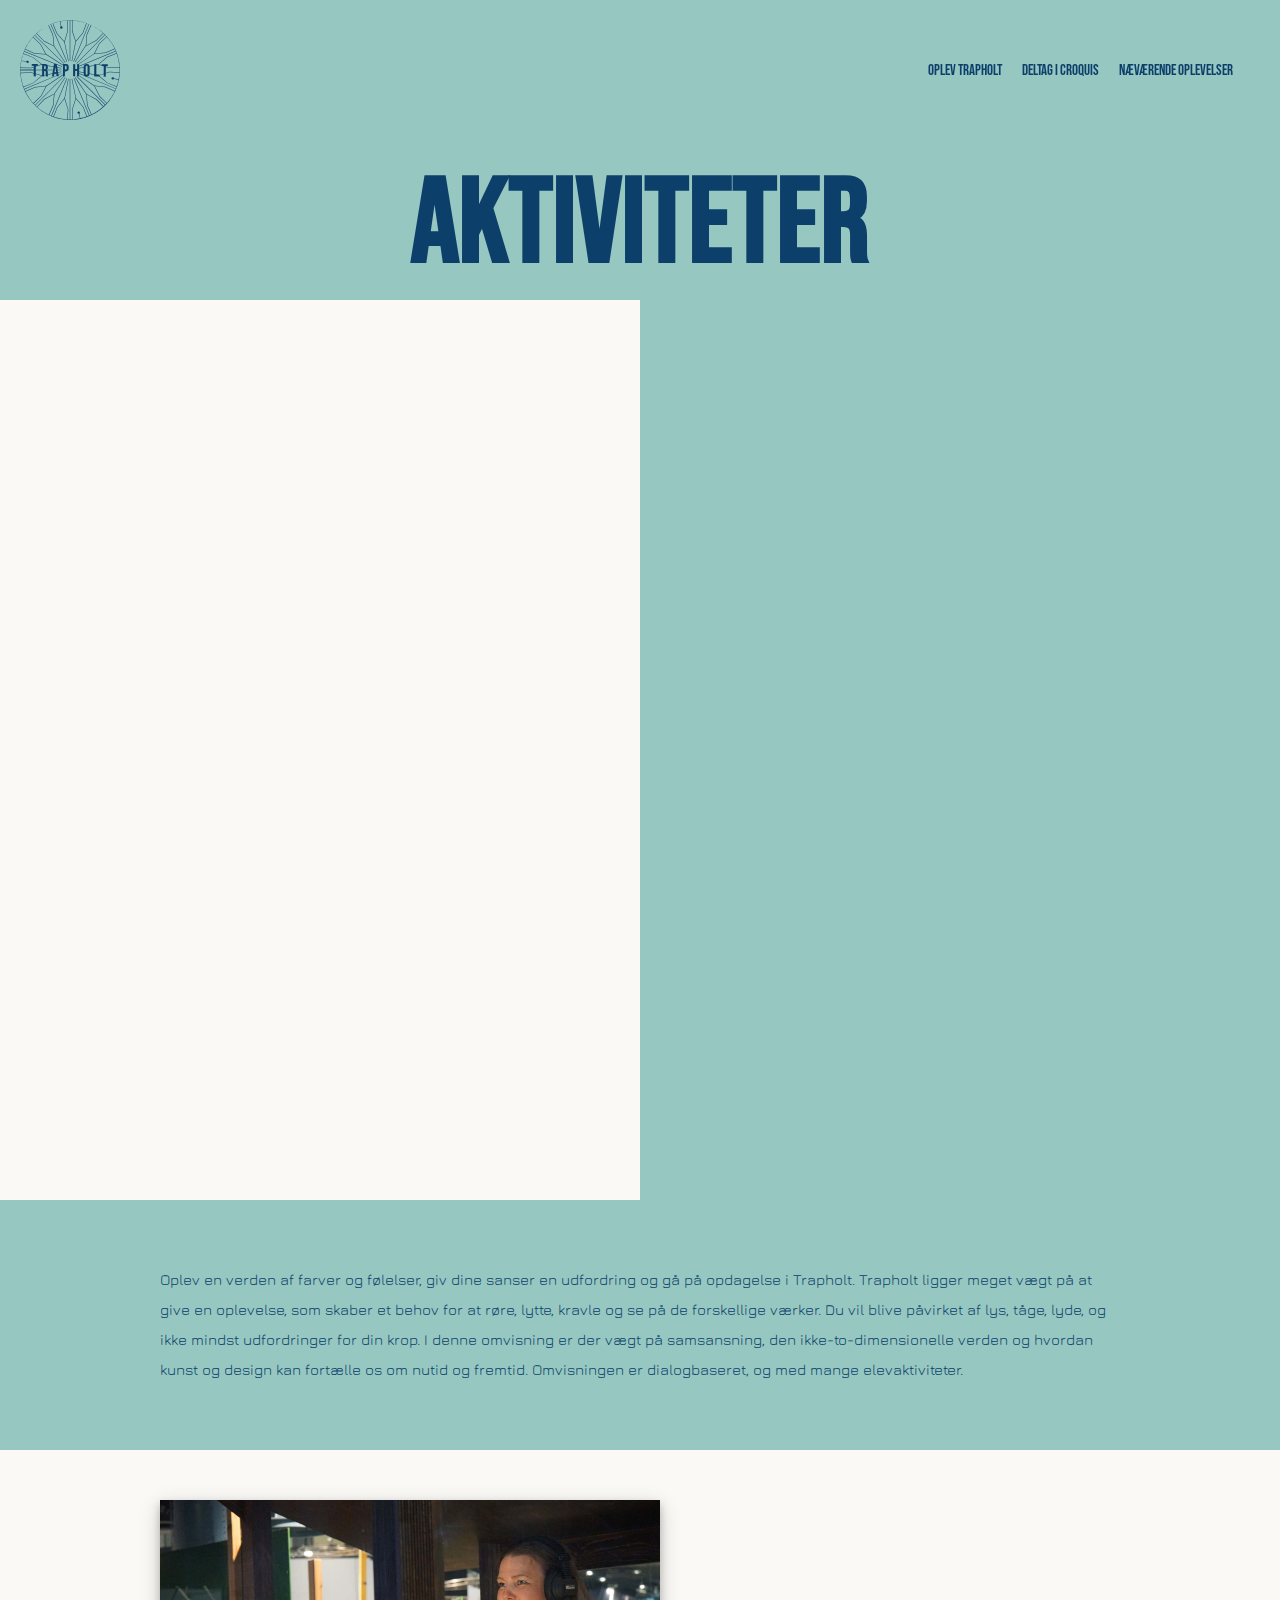
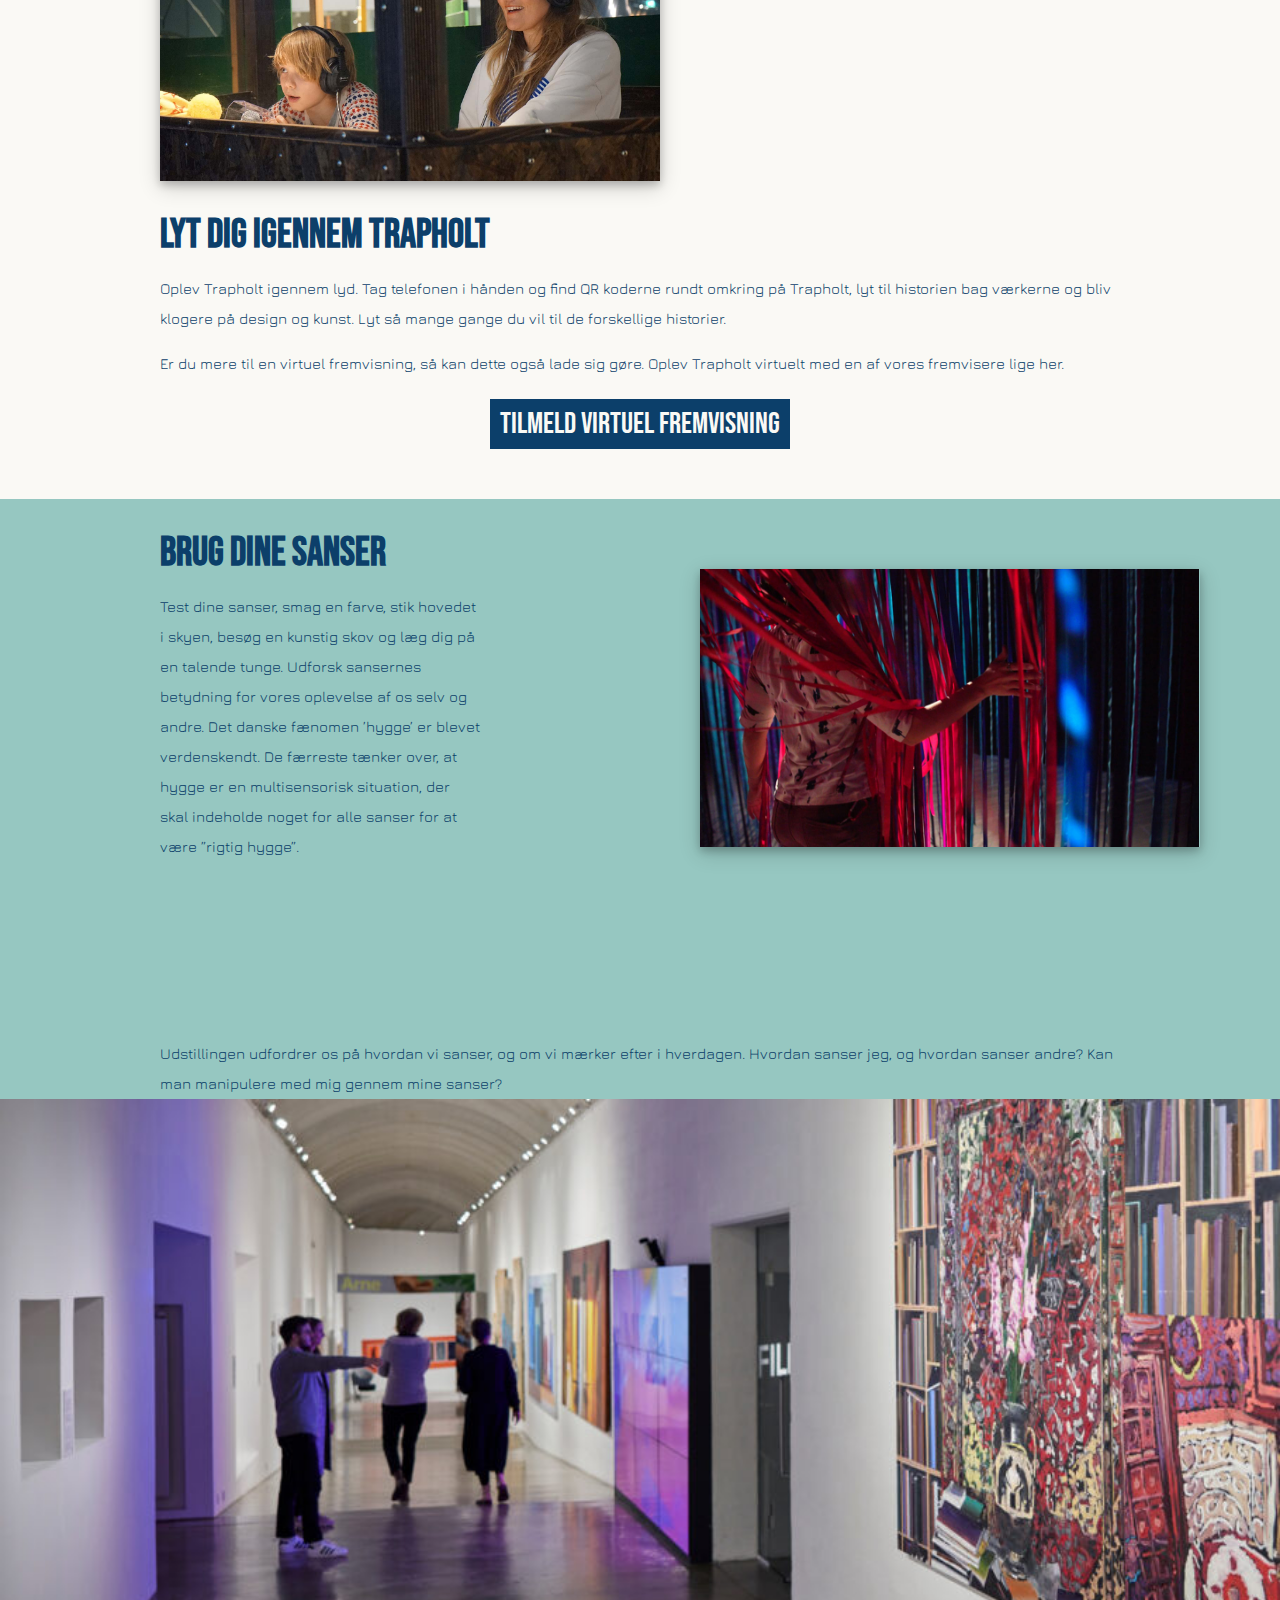
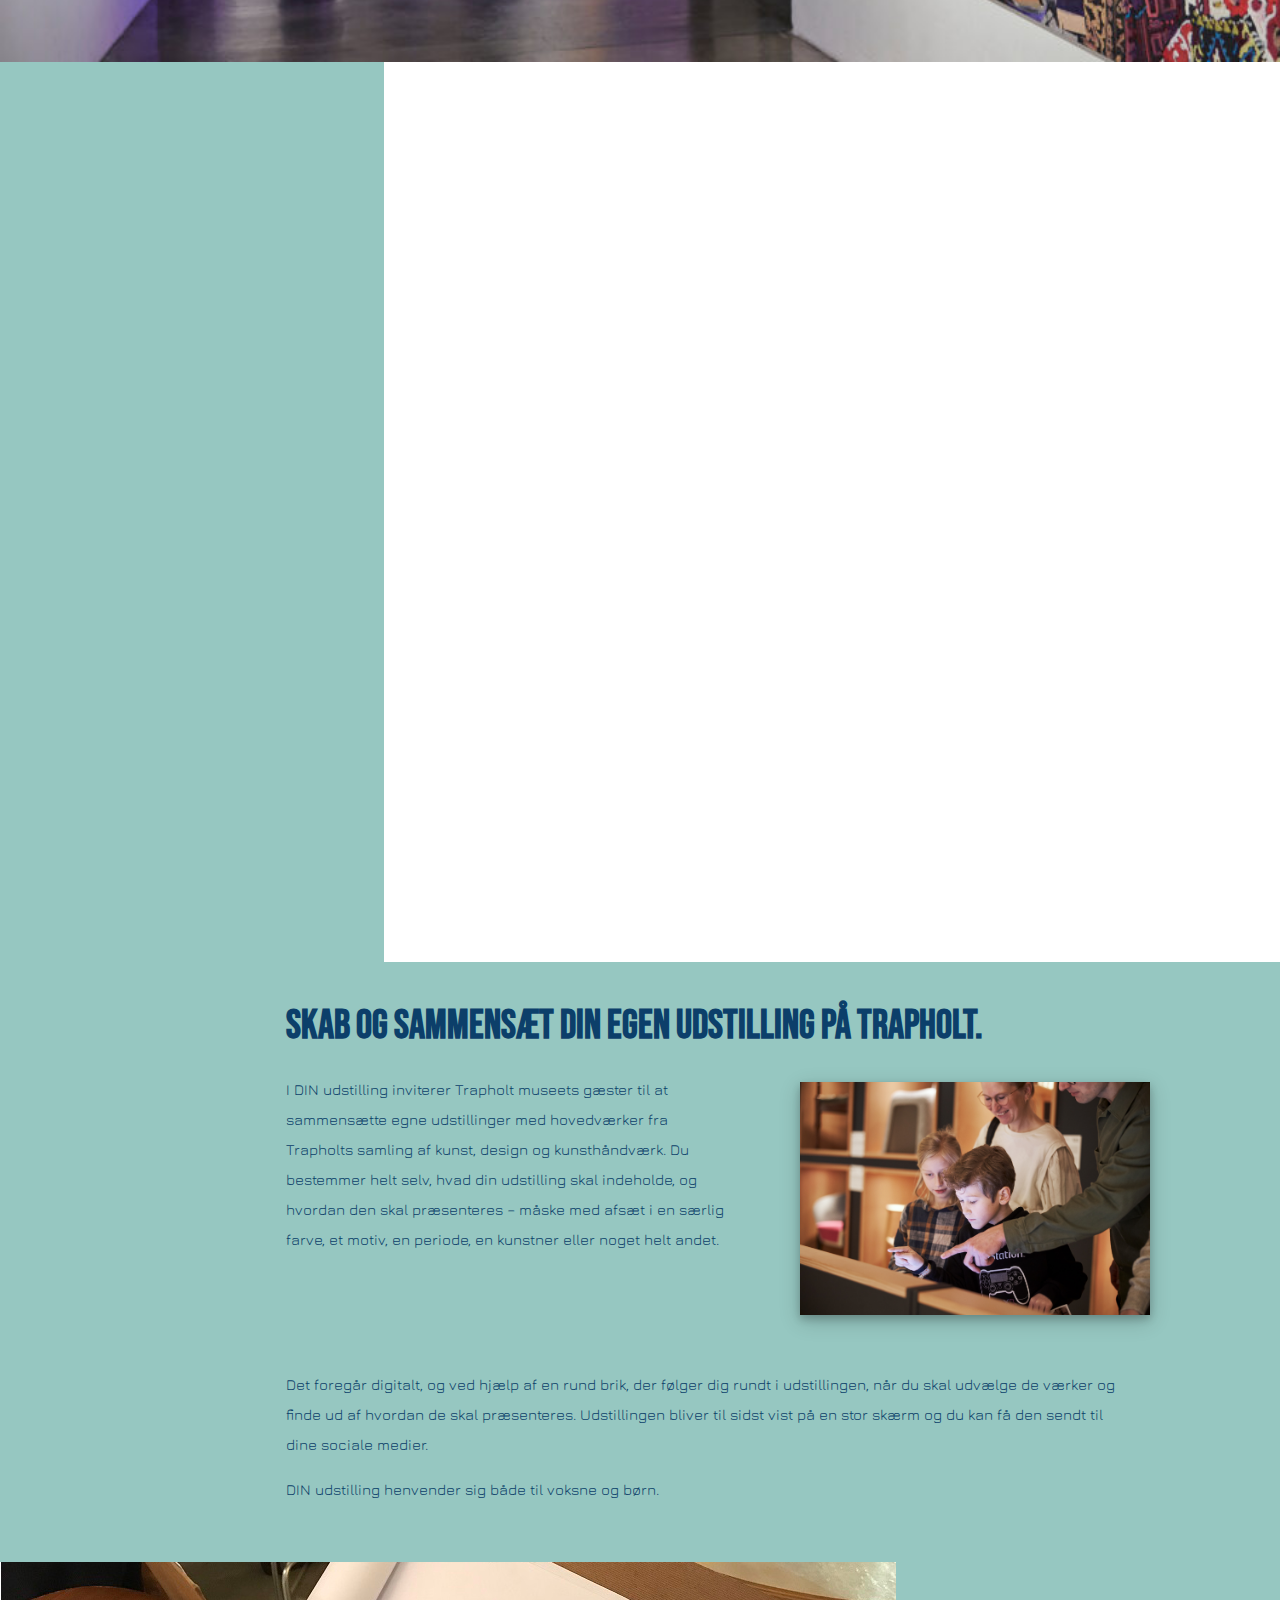
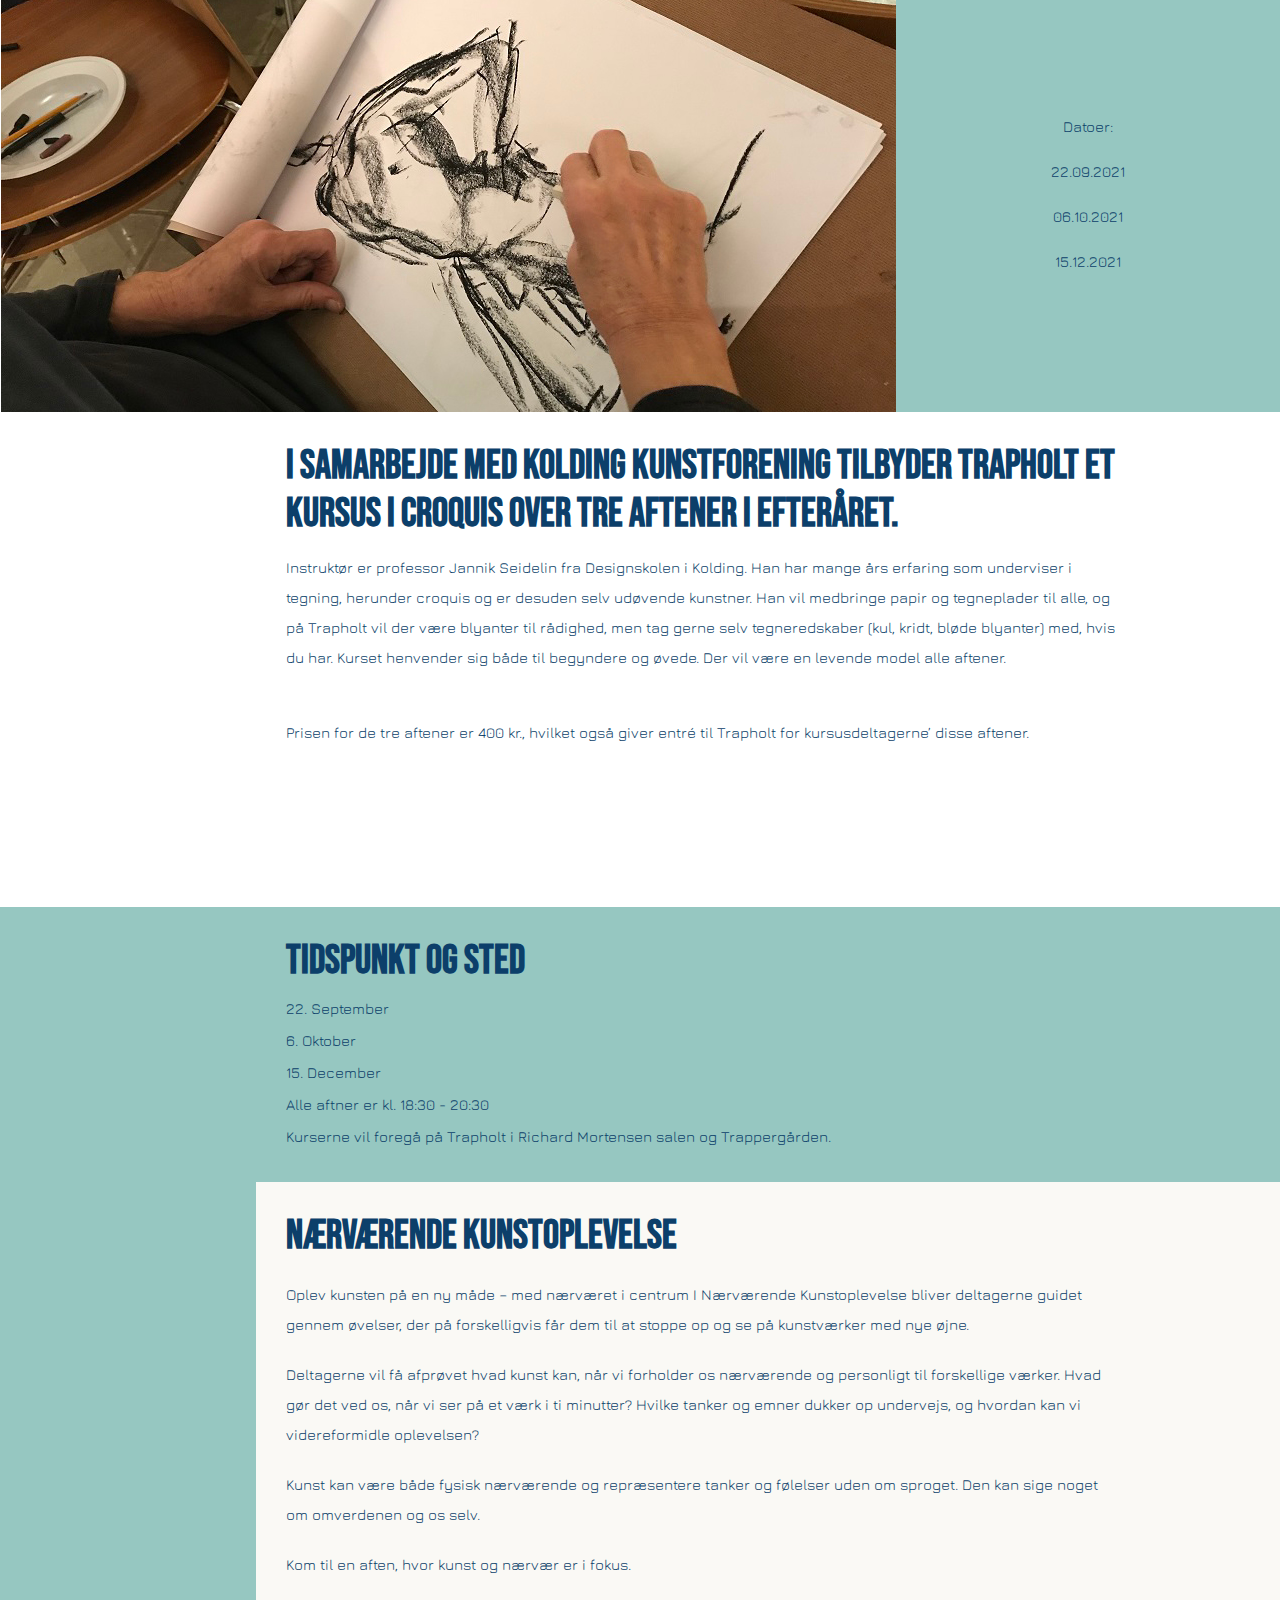
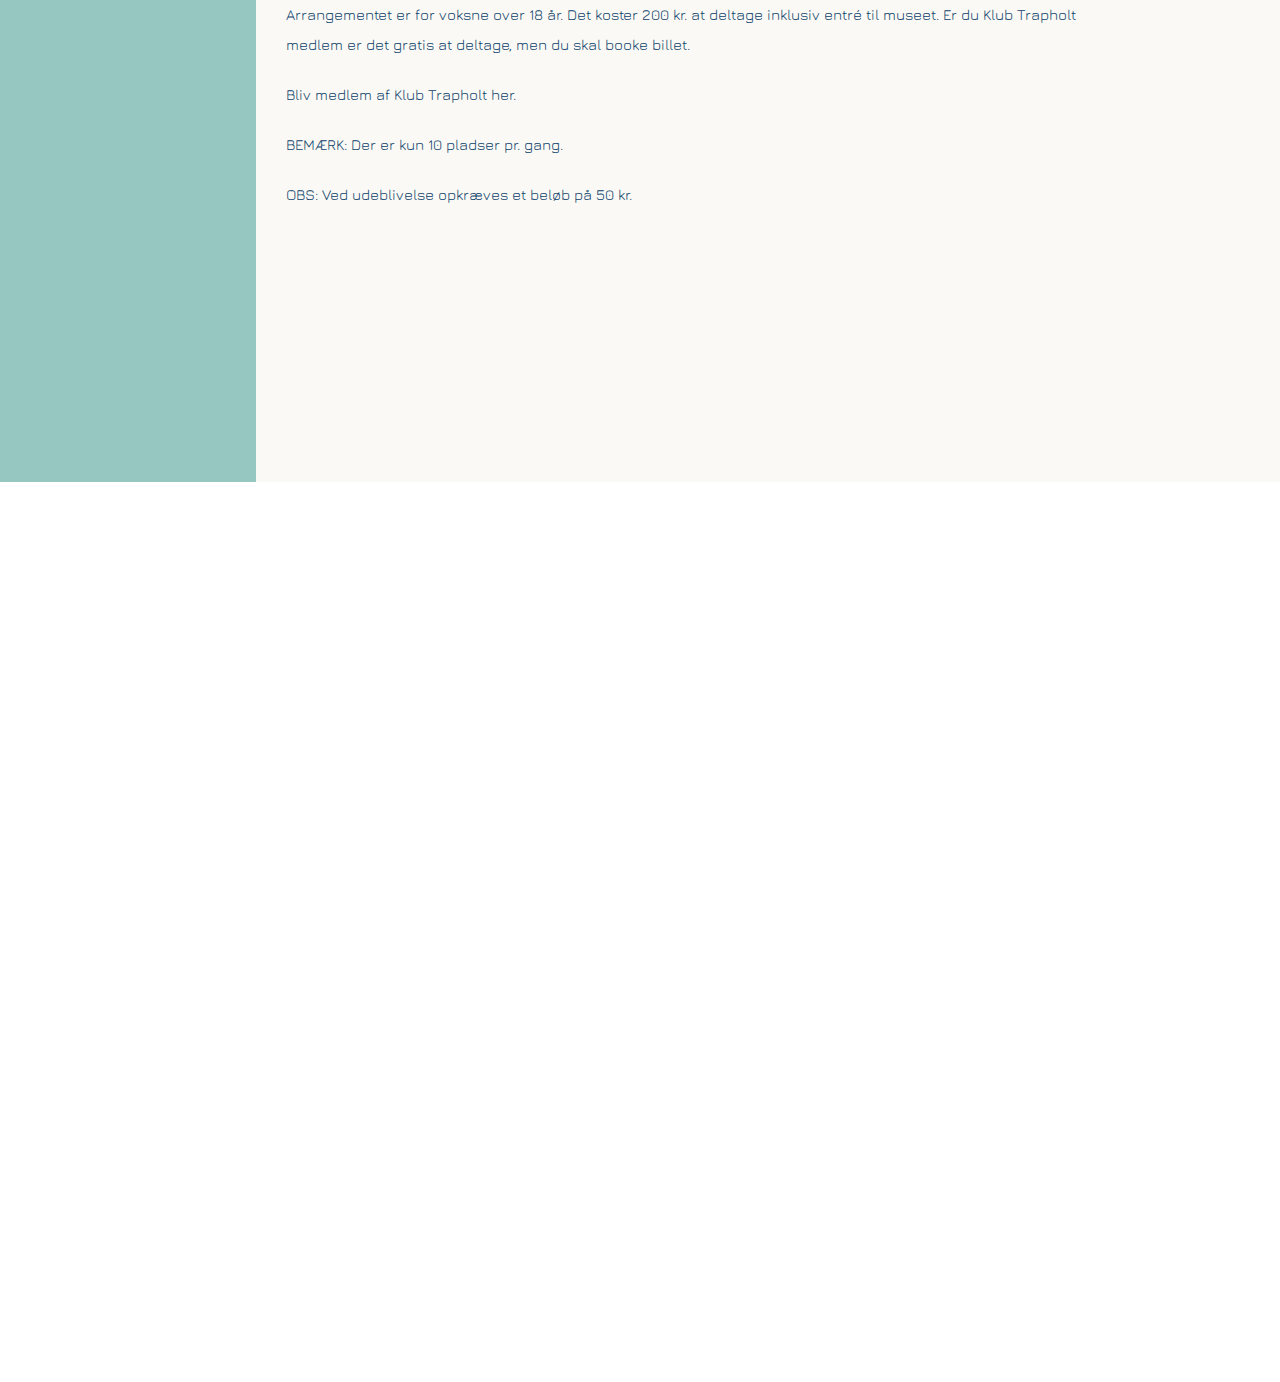
==== commit 183ef938: "15/12" ====
--- a/aktiviteter.html
+++ b/aktiviteter.html
@@ -28,10 +28,10 @@
             <p>oplev trapholt</p>
           </div></a>
           <a href="#boks9"><div id="croquis">
-            <p>croquis</p>
+            <p>deltag i croquis</p>
           </div></a>
         <a href="#boks11"><div id="nuværende oplevelser">
-          <p>Nuværende oplevelser</p>
+          <p>Næværende oplevelser</p>
         </div></a>
       </div>
       </div>
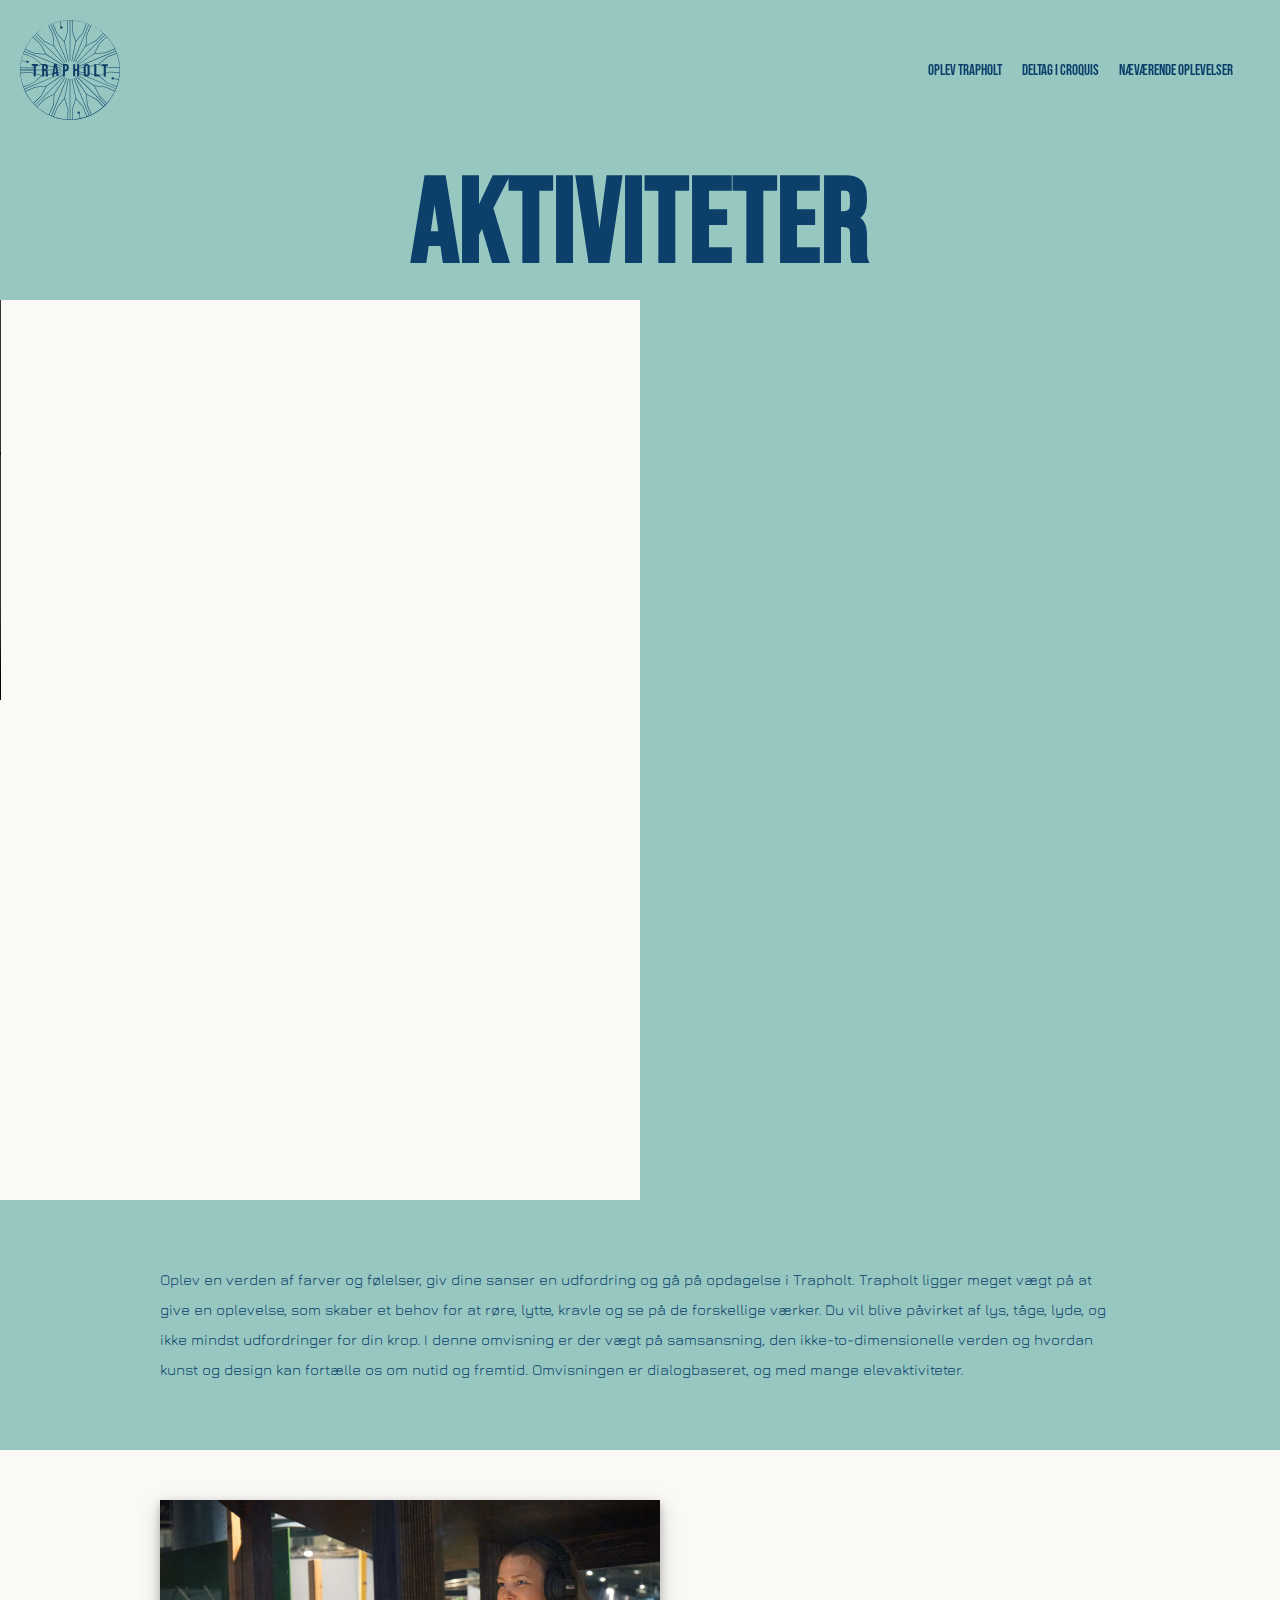
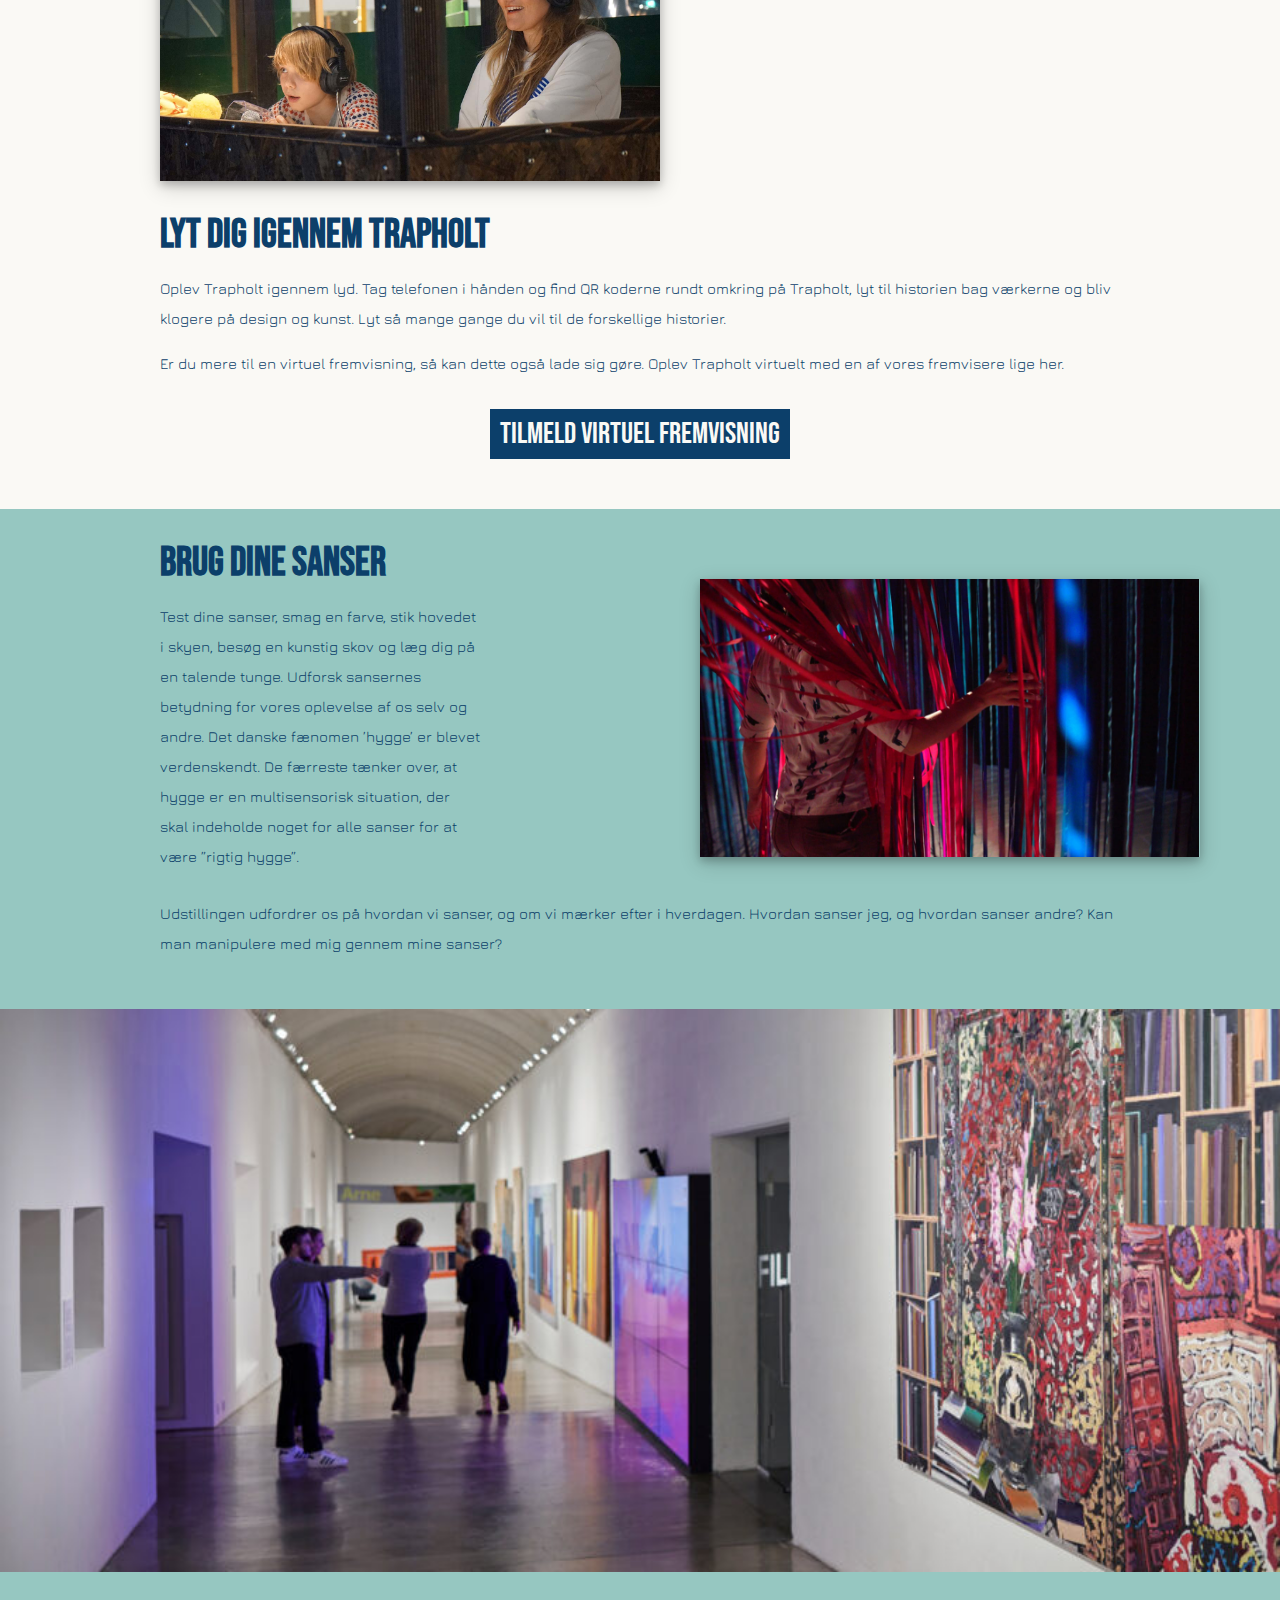
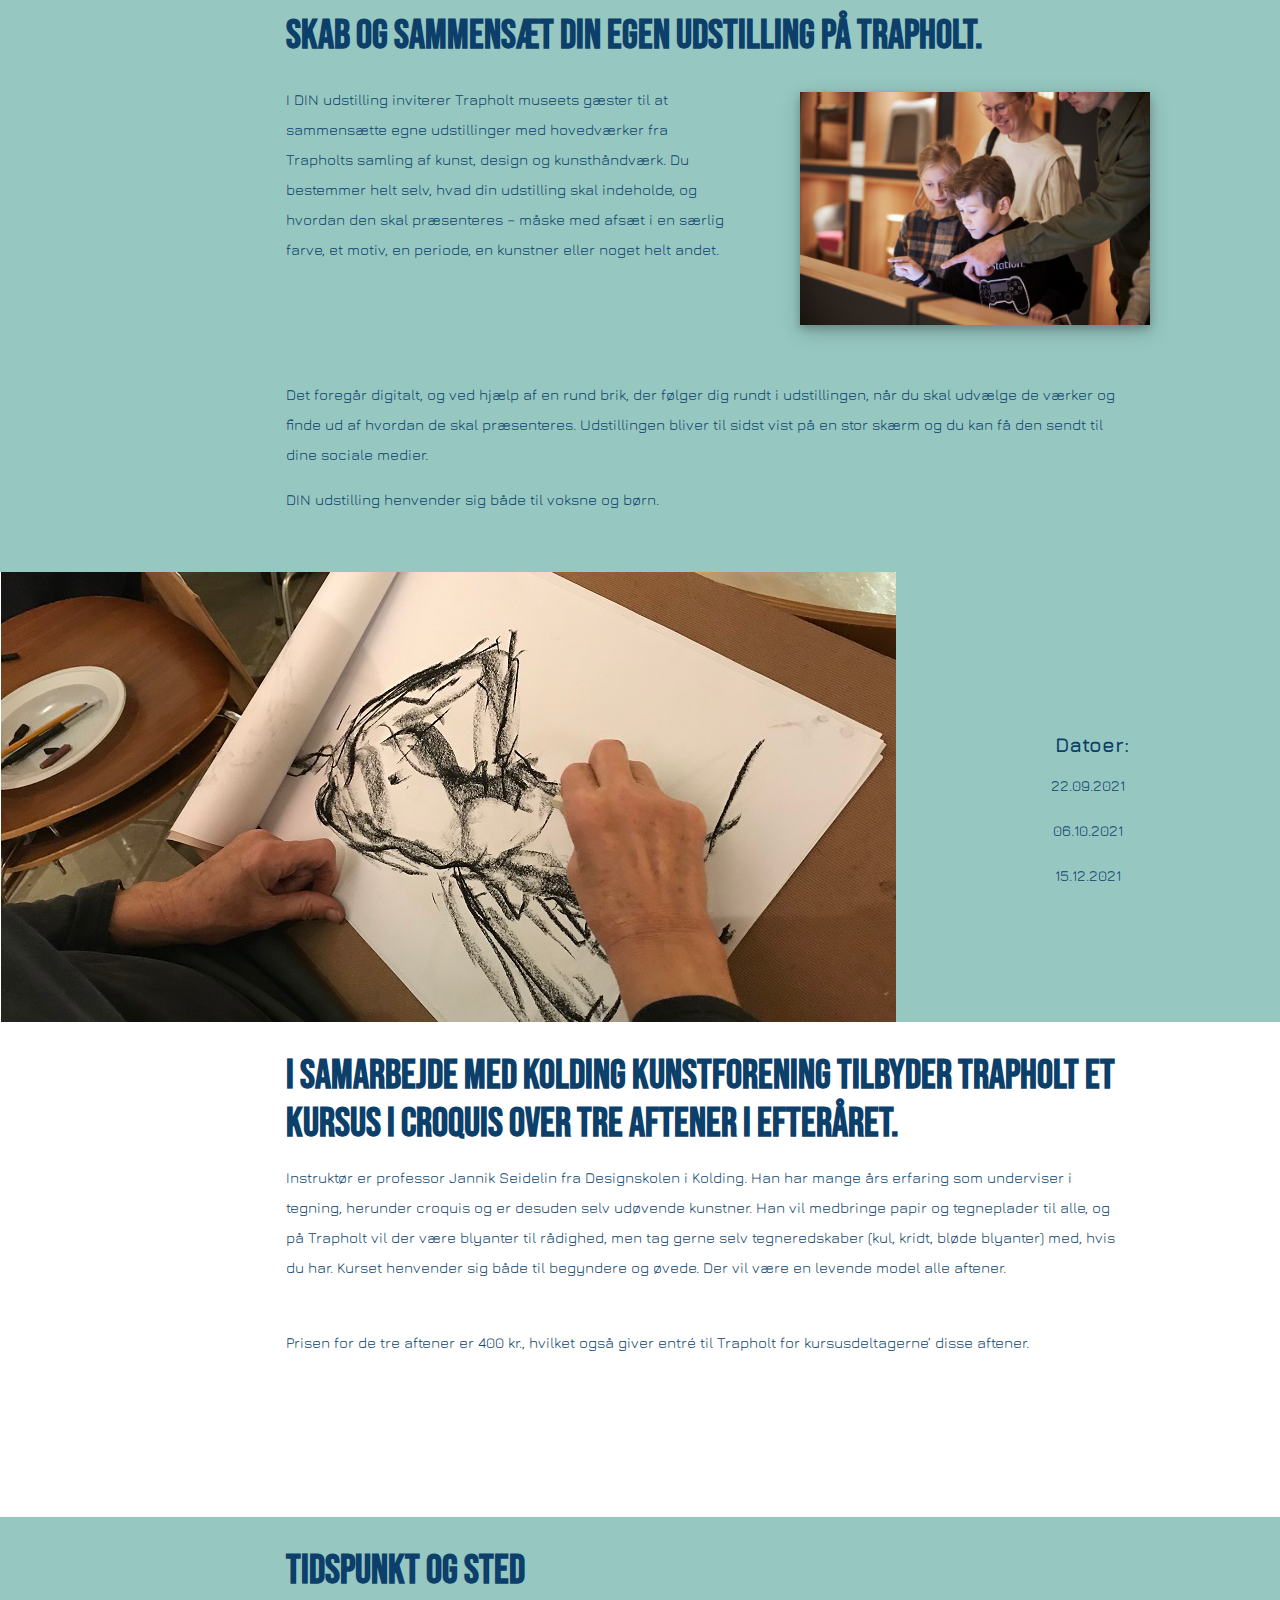
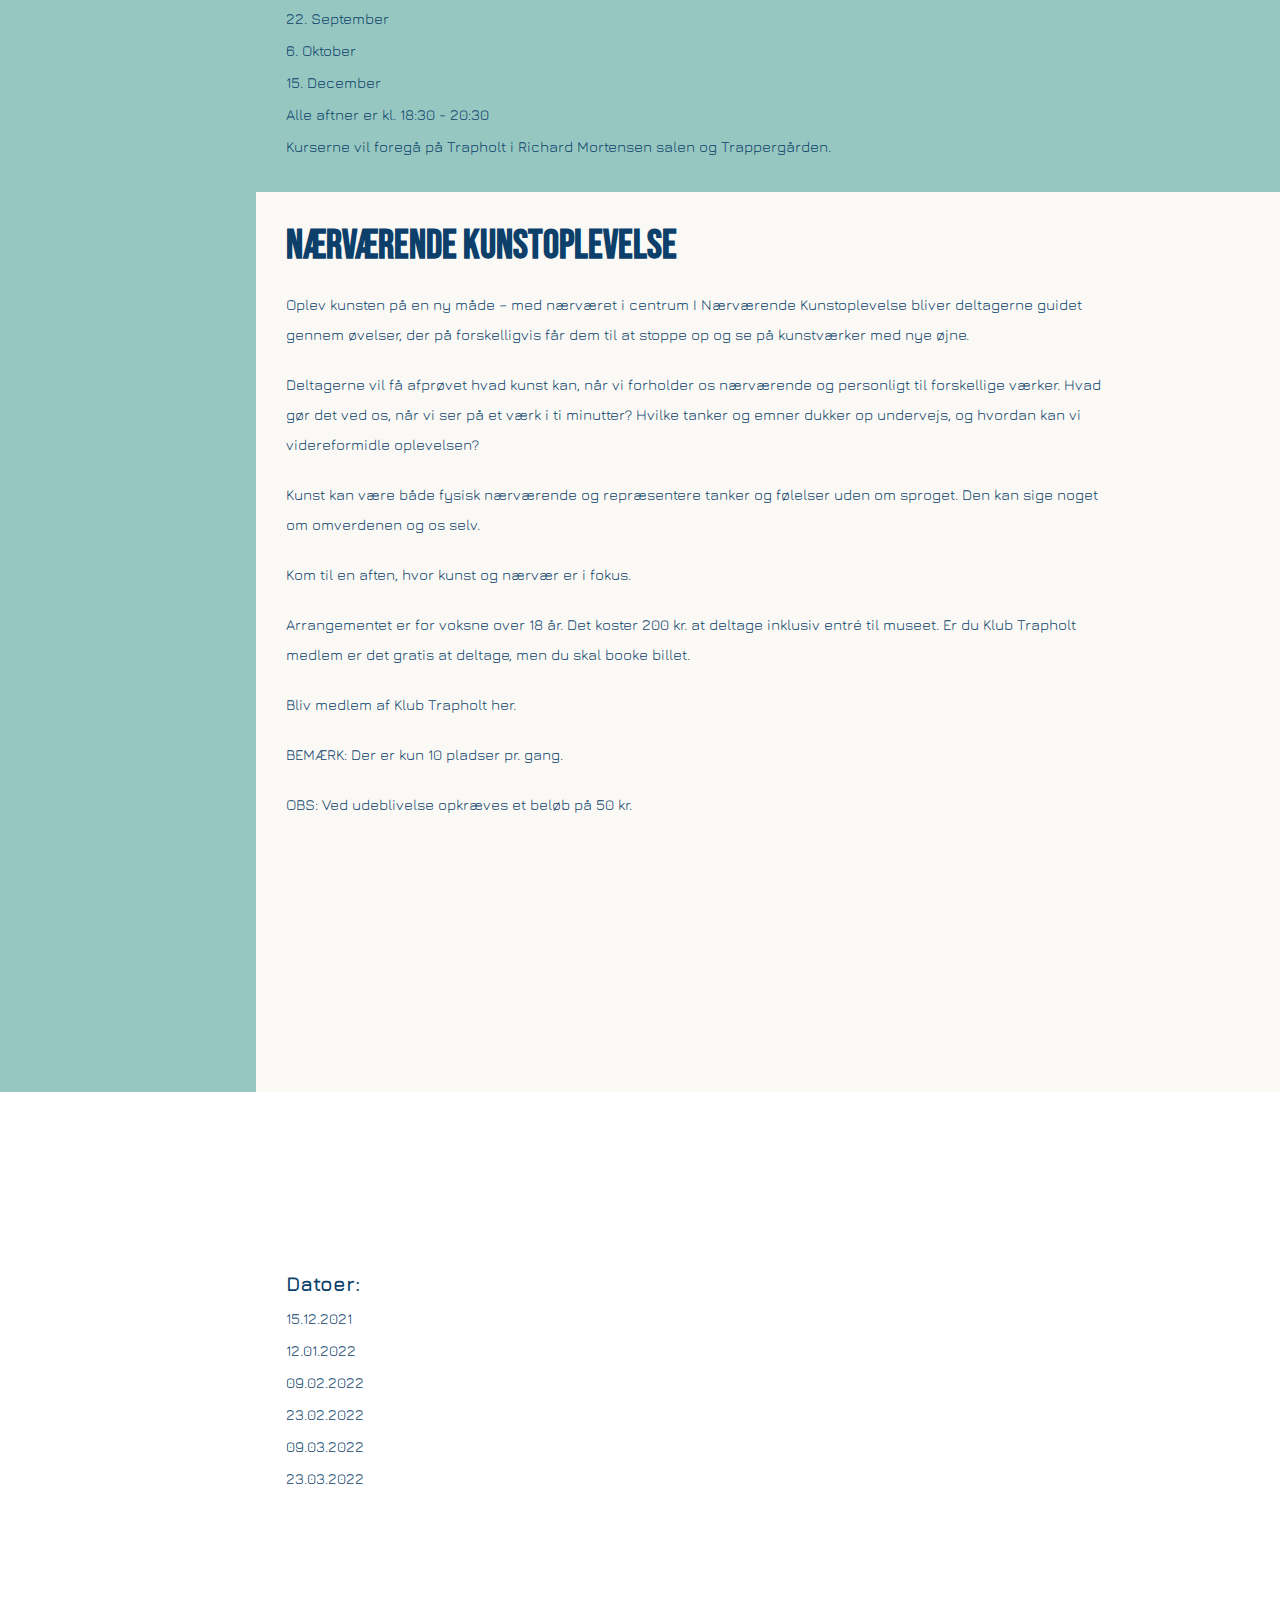
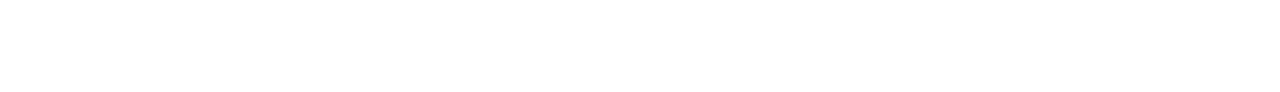
==== commit 1645de34: "15/12-2" ====
--- a/aktiviteter.html
+++ b/aktiviteter.html
@@ -36,12 +36,17 @@
       </div>
       </div>
       <div class="container2">
+
     <div id="aktiviteter" class="boks1">
         <h2>aktiviteter</h2>
     </div>
 
     <div id="boks2" class="boks2">
-      <div id="hvid"></div>
+      <div id="hvid">
+        <video width="500px" height="400px" controls autoplay loop>
+          <source src="/videos/2.m2v" type="video/m2v">
+        </video>
+      </div>
       <div id="grøn"></div>
     </div>
         
@@ -81,11 +86,6 @@
     <div id="boks6" class="boks6">
        
     </div>
-
-    <div id="boks7" class="boks7">
-      <div id="grøn"></div>
-       <div id="hvid"></div>
-    </div>
     
     <div id="boks8" class="boks8">
       <div id="billede8"></div>
@@ -111,7 +111,7 @@
       <div id="grøn">
         <div id="billede9"></div>
         <div id="tekst9">
-            <p style="line-height:2.0em;">Datoer:</p>
+            <h2>Datoer:</h2>
             <p style="line-height:2.0em;">22.09.2021</p>
             <p style="line-height:2.0em;">06.10.2021</p>
             <p style="line-height:2.0em;">15.12.2021</p>
@@ -168,7 +168,18 @@
     </div>
 
     <div id="boks12" class="boks12">
-     <div id="billede12"></div>
+     <div id="billede12">
+       <div id="tekst1"></div>
+       <div id="tekst2">
+       <h2>Datoer:</h2>
+       <p>15.12.2021</p>
+       <p>12.01.2022</p>
+       <p>09.02.2022</p>
+       <p>23.02.2022</p>
+       <p>09.03.2022</p>
+       <p>23.03.2022</p>
+      </div>
+     </div>
     </div>
  </div>
 </div>
--- a/css/style.css
+++ b/css/style.css
@@ -719,7 +719,7 @@
 
 .container1 .boks3 {
   width: 100vw;
-  height: 450px;
+  height: 400px;
   background-color: #FFF9B6;
 }
 
@@ -1104,11 +1104,16 @@
   -webkit-box-direction: normal;
       -ms-flex-direction: row;
           flex-direction: row;
+  position: relative;
 }
 
 .container2 .boks2 #hvid {
   width: 50vw;
   height: 100vh;
+}
+
+.container2 .boks2 #hvid video {
+  position: absolute;
 }
 
 .container2 .boks2 #grøn {
@@ -1190,7 +1195,7 @@
   background-color: #0C3F6A;
   width: 300px;
   height: 50px;
-  margin-top: 20px;
+  margin-top: 30px;
   text-decoration: none;
   font-family: "Bebas Neue", cursive;
   color: #FAF9F5;
@@ -1209,7 +1214,7 @@
 
 .container2 .boks5 {
   width: 100vw;
-  height: 600px;
+  height: 500px;
   background-color: #96C7C1;
   display: -webkit-box;
   display: -ms-flexbox;
@@ -1222,7 +1227,7 @@
 
 .container2 .boks5 #grøn1 {
   width: 100vw;
-  height: 400px;
+  height: 275px;
   display: -webkit-box;
   display: -ms-flexbox;
   display: flex;
@@ -1234,7 +1239,7 @@
 
 .container2 .boks5 #grøn1 #tekst {
   width: 50vw;
-  height: 300px;
+  height: 275px;
 }
 
 .container2 .boks5 #grøn1 #tekst h2 {
@@ -1249,7 +1254,7 @@
 
 .container2 .boks5 #grøn1 #billede5 {
   width: 50vw;
-  height: 300px;
+  height: 275px;
   background-image: url(/images/feel.jpg);
   background-repeat: no-repeat;
   background-size: contain;
@@ -1264,21 +1269,13 @@
 
 .container2 .boks5 #grøn2 {
   width: 100vw;
-  height: 200px;
-  display: -webkit-box;
-  display: -ms-flexbox;
-  display: flex;
-  -webkit-box-pack: center;
-      -ms-flex-pack: center;
-          justify-content: center;
-  -webkit-box-align: center;
-      -ms-flex-align: center;
-          align-items: center;
+  height: 100px;
 }
 
 .container2 .boks5 #grøn2 p {
   font-family: "Jura", sans-serif;
   padding-right: 160px;
+  padding-bottom: 30px;
 }
 
 .container2 .boks6 {
@@ -1289,18 +1286,13 @@
   background-size: contain;
 }
 
-.container2 .boks7 {
-  width: 100vw;
-  height: 100vh;
-}
-
-.container2 .boks7 #grøn {
+.container2 .boks6 #grøn {
   width: 30vw;
   height: 100vh;
   background-color: #96C7C1;
 }
 
-.container2 .boks7 #hvid {
+.container2 .boks6 #hvid {
   width: 70vw;
   height: 100vh;
   background-color: #FAF9F5;
@@ -1412,6 +1404,12 @@
   font-family: "Jura", sans-serif;
 }
 
+.container2 .boks9 #grøn #tekst9 h2 {
+  font-size: 20px;
+  font-family: "Jura", sans-serif;
+  padding-left: 8px;
+}
+
 .container2 .boks9 #hvid {
   width: 100vw;
   height: 60vh;
@@ -1528,14 +1526,661 @@
 
 .container2 .boks12 {
   width: 100vw;
-  height: 100vh;
+  height: 600px;
 }
 
 .container2 .boks12 #billede12 {
   background-repeat: no-repeat;
+  background-size: cover;
+  background-image: url(/images/interview.jpg);
+  width: 100vw;
+  height: 600px;
+  display: -webkit-box;
+  display: -ms-flexbox;
+  display: flex;
+  -webkit-box-orient: horizontal;
+  -webkit-box-direction: normal;
+      -ms-flex-direction: row;
+          flex-direction: row;
+}
+
+.container2 .boks12 #billede12 #tekst1 {
+  width: 20vw;
+  height: 600px;
+}
+
+.container2 .boks12 #billede12 #tekst2 {
+  width: 80vw;
+  height: 200px;
+  padding-top: 150px;
+  color: #0C3F6A;
+  font-family: "Jura", sans-serif;
+}
+
+.container2 .boks12 #billede12 #tekst2 h2 {
+  color: #0C3F6A;
+  font-family: "Jura", sans-serif;
+  padding-left: 30px;
+  font-size: 20px;
+}
+
+.container2 .boks12 #billede12 #tekst2 p {
+  padding-left: 30px;
+}
+
+/* Info - siden */
+.container3 {
+  width: 100vw;
+  height: auto;
+  background-color: #FAF9F5;
+  display: -webkit-box;
+  display: -ms-flexbox;
+  display: flex;
+  -ms-flex-wrap: nowrap;
+      flex-wrap: nowrap;
+  -webkit-box-orient: vertical;
+  -webkit-box-direction: normal;
+      -ms-flex-direction: column;
+          flex-direction: column;
+}
+
+.container3 .boks1 {
+  width: 100vw;
+  height: 300px;
+  background-color: #F6DBE5;
+  display: -webkit-box;
+  display: -ms-flexbox;
+  display: flex;
+  -webkit-box-pack: center;
+      -ms-flex-pack: center;
+          justify-content: center;
+  -webkit-box-align: center;
+      -ms-flex-align: center;
+          align-items: center;
+  font-family: "Bebas Neue", cursive;
+  font-size: 80px;
+  color: #0C3F6A;
+}
+
+.container3 .boks1 h2 {
+  margin-bottom: -50px;
+  margin-top: 100px;
+}
+
+.container3 .boks2 {
+  width: 100vw;
+  height: 100vh;
+  display: -webkit-box;
+  display: -ms-flexbox;
+  display: flex;
+  -webkit-box-orient: horizontal;
+  -webkit-box-direction: normal;
+      -ms-flex-direction: row;
+          flex-direction: row;
+  position: relative;
+}
+
+.container3 .boks2 #hvid {
+  width: 30vw;
+  height: 100vh;
+}
+
+.container3 .boks2 #hvid video {
+  position: absolute;
+}
+
+.container3 .boks2 #pink {
+  width: 70vw;
+  height: 100vh;
+  background-color: #F6DBE5;
+}
+
+.container3 .boks2 #pink h2 {
+  color: #0C3F6A;
+  font-family: "Bebas Neue", cursive;
+  font-size: 40px;
+  padding: 500px 160px 30px 30px;
+}
+
+.container3 .boks3 {
+  width: 100vw;
+  height: 470px;
+  background-color: #F6DBE5;
+  color: #0C3F6A;
+}
+
+.container3 .boks3 p {
+  font-family: "Jura", sans-serif;
+  padding-left: 160px;
+  padding-right: 160px;
+  padding-top: 30px;
+}
+
+.container3 .boks4 {
+  width: 100vw;
+  height: 900px;
+  display: -webkit-box;
+  display: -ms-flexbox;
+  display: flex;
+  -webkit-box-orient: vertical;
+  -webkit-box-direction: normal;
+      -ms-flex-direction: column;
+          flex-direction: column;
+}
+
+.container3 .boks4 #billede4 {
+  width: 100vw;
+  height: 600px;
+  background-image: url(/images/art4.jpeg);
+  background-repeat: no-repeat;
+  background-size: cover;
+}
+
+.container3 .boks4 #tekst {
+  width: 100vw;
+  height: 300px;
+  display: -webkit-box;
+  display: -ms-flexbox;
+  display: flex;
+  -webkit-box-orient: horizontal;
+  -webkit-box-direction: normal;
+      -ms-flex-direction: row;
+          flex-direction: row;
+}
+
+.container3 .boks4 #tekst #pink {
+  width: 50vw;
+  height: 300px;
+  background-color: #F6DBE5;
+  color: #0C3F6A;
+}
+
+.container3 .boks4 #tekst #pink h2 {
+  font-family: "Bebas Neue", cursive;
+  padding-left: 160px;
+  padding-top: 30px;
+  font-size: 40px;
+}
+
+.container3 .boks4 #tekst #pink p {
+  font-family: "Jura", sans-serif;
+  padding-left: 160px;
+  padding-top: 15px;
+  padding-right: 30px;
+}
+
+.container3 .boks4 #tekst #hvid {
+  width: 50vw;
+  height: 300px;
+}
+
+.container3 .boks4 #tekst #hvid #gulcirkel {
+  width: 100px;
+  height: 100px;
+  border-radius: 50%;
+  background-color: #FFF9B6;
+  position: relative;
+  margin-top: 100px;
+  margin-left: 200px;
+  -webkit-animation-name: gulcirkel;
+          animation-name: gulcirkel;
+  -webkit-animation-duration: 4s;
+          animation-duration: 4s;
+  -webkit-animation-iteration-count: infinite;
+          animation-iteration-count: infinite;
+  -webkit-animation-direction: alternate;
+          animation-direction: alternate;
+  -webkit-animation-timing-function: linear;
+          animation-timing-function: linear;
+}
+
+@-webkit-keyframes gulcirkel {
+  0% {
+    left: 0px;
+    top: 0px;
+  }
+  50% {
+    left: 50px;
+    top: 50px;
+  }
+  100% {
+    left: 0px;
+    top: 100px;
+  }
+}
+
+@keyframes gulcirkel {
+  0% {
+    left: 0px;
+    top: 0px;
+  }
+  50% {
+    left: 50px;
+    top: 50px;
+  }
+  100% {
+    left: 0px;
+    top: 100px;
+  }
+}
+
+.container3 .boks4 #tekst #hvid #grøncirkel {
+  width: 150px;
+  height: 150px;
+  border-radius: 50%;
+  background-color: #96C7C1;
+  position: relative;
+  margin-top: -90px;
+  margin-left: 300px;
+  -webkit-animation-name: grøncirkel;
+          animation-name: grøncirkel;
+  -webkit-animation-duration: 4s;
+          animation-duration: 4s;
+  -webkit-animation-iteration-count: infinite;
+          animation-iteration-count: infinite;
+  animation-direction: alternate-reverse;
+  -webkit-animation-timing-function: linear;
+          animation-timing-function: linear;
+}
+
+@-webkit-keyframes grøncirkel {
+  0% {
+    left: 0px;
+    top: 0px;
+  }
+  50% {
+    left: 50px;
+    top: 50px;
+  }
+  100% {
+    left: 0px;
+    top: 80px;
+  }
+}
+
+@keyframes grøncirkel {
+  0% {
+    left: 0px;
+    top: 0px;
+  }
+  50% {
+    left: 50px;
+    top: 50px;
+  }
+  100% {
+    left: 0px;
+    top: 80px;
+  }
+}
+
+.container3 .boks4 #tekst #hvid #billede7 {
+  width: 200px;
+  height: 200px;
+  background-repeat: no-repeat;
   background-size: contain;
-  background-image: url(/images/interview.jpg);
-  width: 100vw;
-  height: 100vh;
+  margin-top: -120px;
+  margin-left: 160px;
+  -webkit-animation-name: logo;
+          animation-name: logo;
+  -webkit-animation-duration: 4s;
+          animation-duration: 4s;
+  -webkit-animation-iteration-count: infinite;
+          animation-iteration-count: infinite;
+  -webkit-animation-direction: alternate;
+          animation-direction: alternate;
+  -webkit-animation-timing-function: linear;
+          animation-timing-function: linear;
+  position: relative;
+}
+
+@-webkit-keyframes logo {
+  0% {
+    left: 0px;
+    top: 0px;
+  }
+  50% {
+    left: 20px;
+    top: 20px;
+  }
+  100% {
+    left: 40px;
+    top: 40px;
+  }
+}
+
+@keyframes logo {
+  0% {
+    left: 0px;
+    top: 0px;
+  }
+  50% {
+    left: 20px;
+    top: 20px;
+  }
+  100% {
+    left: 40px;
+    top: 40px;
+  }
+}
+
+.container3 .boks5 {
+  width: 100vw;
+  height: 450px;
+  display: -webkit-box;
+  display: -ms-flexbox;
+  display: flex;
+  -webkit-box-orient: horizontal;
+  -webkit-box-direction: normal;
+      -ms-flex-direction: row;
+          flex-direction: row;
+}
+
+.container3 .boks5 #tekst1 {
+  width: 50vw;
+  height: 450px;
+  background-color: #F6DBE5;
+}
+
+.container3 .boks5 #tekst1 h2 {
+  font-family: "Jura", sans-serif;
+  font-size: 20px;
+  padding-left: 160px;
+  padding-top: 30px;
+}
+
+.container3 .boks5 #tekst1 p {
+  font-family: "Jura", sans-serif;
+  padding-left: 160px;
+  padding-top: 15px;
+  padding-right: 30px;
+}
+
+.container3 .boks5 #tekst2 {
+  width: 50vw;
+  height: 450px;
+}
+
+.container3 .boks5 #tekst2 h2 {
+  font-family: "Jura", sans-serif;
+  font-size: 20px;
+  padding-left: 50px;
+  padding-top: 125px;
+}
+
+.container3 .boks5 #tekst2 p {
+  font-family: "Jura", sans-serif;
+  padding-left: 50px;
+  padding-top: 15px;
+  padding-right: 160px;
+}
+
+.container3 .boks5 #tekst2 #knap {
+  background-color: #0C3F6A;
+  width: 300px;
+  height: 50px;
+  margin-top: 30px;
+  text-decoration: none;
+  font-family: "Bebas Neue", cursive;
+  color: #FAF9F5;
+  display: -webkit-box;
+  display: -ms-flexbox;
+  display: flex;
+  -webkit-box-pack: center;
+      -ms-flex-pack: center;
+          justify-content: center;
+  -webkit-box-align: center;
+      -ms-flex-align: center;
+          align-items: center;
+  font-size: 30px;
+  margin-bottom: 50px;
+  margin-left: 50px;
+}
+
+.container3 .boks6 {
+  width: 100vw;
+  height: 563px;
+  background-image: url(/images/cafe.jpeg);
+  background-repeat: no-repeat;
+  background-size: cover;
+}
+
+.container3 .boks7 {
+  width: 100vw;
+  height: 350px;
+  display: -webkit-box;
+  display: -ms-flexbox;
+  display: flex;
+  -webkit-box-orient: vertical;
+  -webkit-box-direction: normal;
+      -ms-flex-direction: column;
+          flex-direction: column;
+  -webkit-box-align: center;
+      -ms-flex-align: center;
+          align-items: center;
+}
+
+.container3 .boks7 h2 {
+  font-family: "Bebas Neue", cursive;
+  font-size: 40px;
+  padding-top: 30px;
+}
+
+.container3 .boks7 p {
+  font-family: "Jura", sans-serif;
+  padding: 15px 160px 30px 160px;
+}
+
+.container3 .boks8 {
+  width: 100vw;
+  height: 700px;
+  color: #0C3F6A;
+  display: -webkit-box;
+  display: -ms-flexbox;
+  display: flex;
+  -webkit-box-orient: horizontal;
+  -webkit-box-direction: normal;
+      -ms-flex-direction: row;
+          flex-direction: row;
+}
+
+.container3 .boks8 #hvid {
+  width: 100vw;
+  height: 700px;
+  display: -webkit-box;
+  display: -ms-flexbox;
+  display: flex;
+  -webkit-box-pack: center;
+      -ms-flex-pack: center;
+          justify-content: center;
+  -webkit-box-align: center;
+      -ms-flex-align: center;
+          align-items: center;
+}
+
+.container3 .boks8 #hvid #billede8 {
+  background-image: url(/images/menu.jpeg);
+  background-repeat: no-repeat;
+  background-size: contain;
+  -webkit-box-shadow: 0 4px 8px 0 rgba(0, 0, 0, 0.2), 0 6px 20px 0 rgba(0, 0, 0, 0.19);
+          box-shadow: 0 4px 8px 0 rgba(0, 0, 0, 0.2), 0 6px 20px 0 rgba(0, 0, 0, 0.19);
+  height: 700px;
+  width: 495px;
+  margin-bottom: 100px;
+}
+
+.container3 .boks9 {
+  width: 100vw;
+  height: 900px;
+  color: #0C3F6A;
+}
+
+.container3 .boks9 #tekst {
+  width: 100vw;
+  height: 900px;
+  color: #0C3F6A;
+  display: -webkit-box;
+  display: -ms-flexbox;
+  display: flex;
+  -webkit-box-orient: horizontal;
+  -webkit-box-direction: normal;
+      -ms-flex-direction: row;
+          flex-direction: row;
+}
+
+.container3 .boks9 #tekst #pink {
+  background-color: #F6DBE5;
+  width: 50vw;
+  height: 900px;
+}
+
+.container3 .boks9 #tekst #pink h2 {
+  font-family: "Jura", sans-serif;
+  font-size: 20px;
+  padding-left: 160px;
+  padding-top: 30px;
+  padding-right: 30px;
+}
+
+.container3 .boks9 #tekst #pink p {
+  padding-left: 160px;
+  padding-top: 15px;
+  padding-right: 30px;
+  font-family: "Jura", sans-serif;
+}
+
+.container3 .boks9 #tekst #pink #billede9 {
+  background-image: url(/images/Refood.jpeg);
+  background-repeat: no-repeat;
+  background-size: contain;
+  -webkit-box-shadow: 0 4px 8px 0 rgba(0, 0, 0, 0.2), 0 6px 20px 0 rgba(0, 0, 0, 0.19);
+          box-shadow: 0 4px 8px 0 rgba(0, 0, 0, 0.2), 0 6px 20px 0 rgba(0, 0, 0, 0.19);
+  height: 144px;
+  width: 400px;
+  margin-left: 160px;
+  margin-top: 50px;
+}
+
+.container3 .boks9 #hvid {
+  width: 50vw;
+  height: 900px;
+}
+
+.container3 .boks9 #hvid h2 {
+  font-family: "Jura", sans-serif;
+  font-size: 20px;
+  padding-left: 30px;
+  padding-top: 30px;
+  padding-right: 160px;
+}
+
+.container3 .boks9 #hvid p {
+  padding-left: 30px;
+  padding-top: 15px;
+  padding-right: 160px;
+  padding-bottom: 30px;
+  font-family: "Jura", sans-serif;
+}
+
+.container3 .boks9 #hvid #knap {
+  background-color: #0C3F6A;
+  width: 300px;
+  height: 50px;
+  margin-top: 15px;
+  text-decoration: none;
+  font-family: "Bebas Neue", cursive;
+  color: #FAF9F5;
+  display: -webkit-box;
+  display: -ms-flexbox;
+  display: flex;
+  -webkit-box-pack: center;
+      -ms-flex-pack: center;
+          justify-content: center;
+  -webkit-box-align: center;
+      -ms-flex-align: center;
+          align-items: center;
+  font-size: 30px;
+  margin-bottom: 15px;
+  margin-left: 50px;
+}
+
+.container3 .boks10 {
+  width: 100vw;
+  height: 600px;
+  background-image: url(/images/designbutik.png);
+  background-repeat: no-repeat;
+  background-size: contain;
+}
+
+.container3 .boks11 {
+  width: 100vw;
+  height: 600px;
+  display: -webkit-box;
+  display: -ms-flexbox;
+  display: flex;
+  -webkit-box-align: center;
+      -ms-flex-align: center;
+          align-items: center;
+  -webkit-box-orient: vertical;
+  -webkit-box-direction: normal;
+      -ms-flex-direction: column;
+          flex-direction: column;
+}
+
+.container3 .boks11 h2 {
+  font-family: "Bebas Neue", cursive;
+  font-size: 40px;
+  padding-left: 30px;
+  padding-top: 30px;
+}
+
+.container3 .boks11 h3 {
+  font-family: "Jura", sans-serif;
+  font-size: 20px;
+  color: #0C3F6A;
+  padding-top: 50px;
+}
+
+.container3 .boks11 p {
+  font-family: "Jura", sans-serif;
+  padding-left: 160px;
+  padding-top: 20px;
+  padding-right: 160px;
+}
+
+.container3 .boks11 #knap {
+  background-color: #0C3F6A;
+  width: 300px;
+  height: 50px;
+  margin-top: 30px;
+  text-decoration: none;
+  font-family: "Bebas Neue", cursive;
+  color: #FAF9F5;
+  display: -webkit-box;
+  display: -ms-flexbox;
+  display: flex;
+  -webkit-box-pack: center;
+      -ms-flex-pack: center;
+          justify-content: center;
+  -webkit-box-align: center;
+      -ms-flex-align: center;
+          align-items: center;
+  font-size: 30px;
+  margin-bottom: 15px;
+  margin-left: 50px;
+}
+
+.container3 .boks12 {
+  width: 100vw;
+  height: 600px;
+  background-color: #F6DBE5;
+}
+
+.container3 .boks12 #billede12 {
+  background-repeat: no-repeat;
+  background-size: contain;
+  background-image: url(/images/butik.JPG);
+  width: 900px;
+  height: 600px;
+  margin-left: auto;
 }
 /*# sourceMappingURL=style.css.map */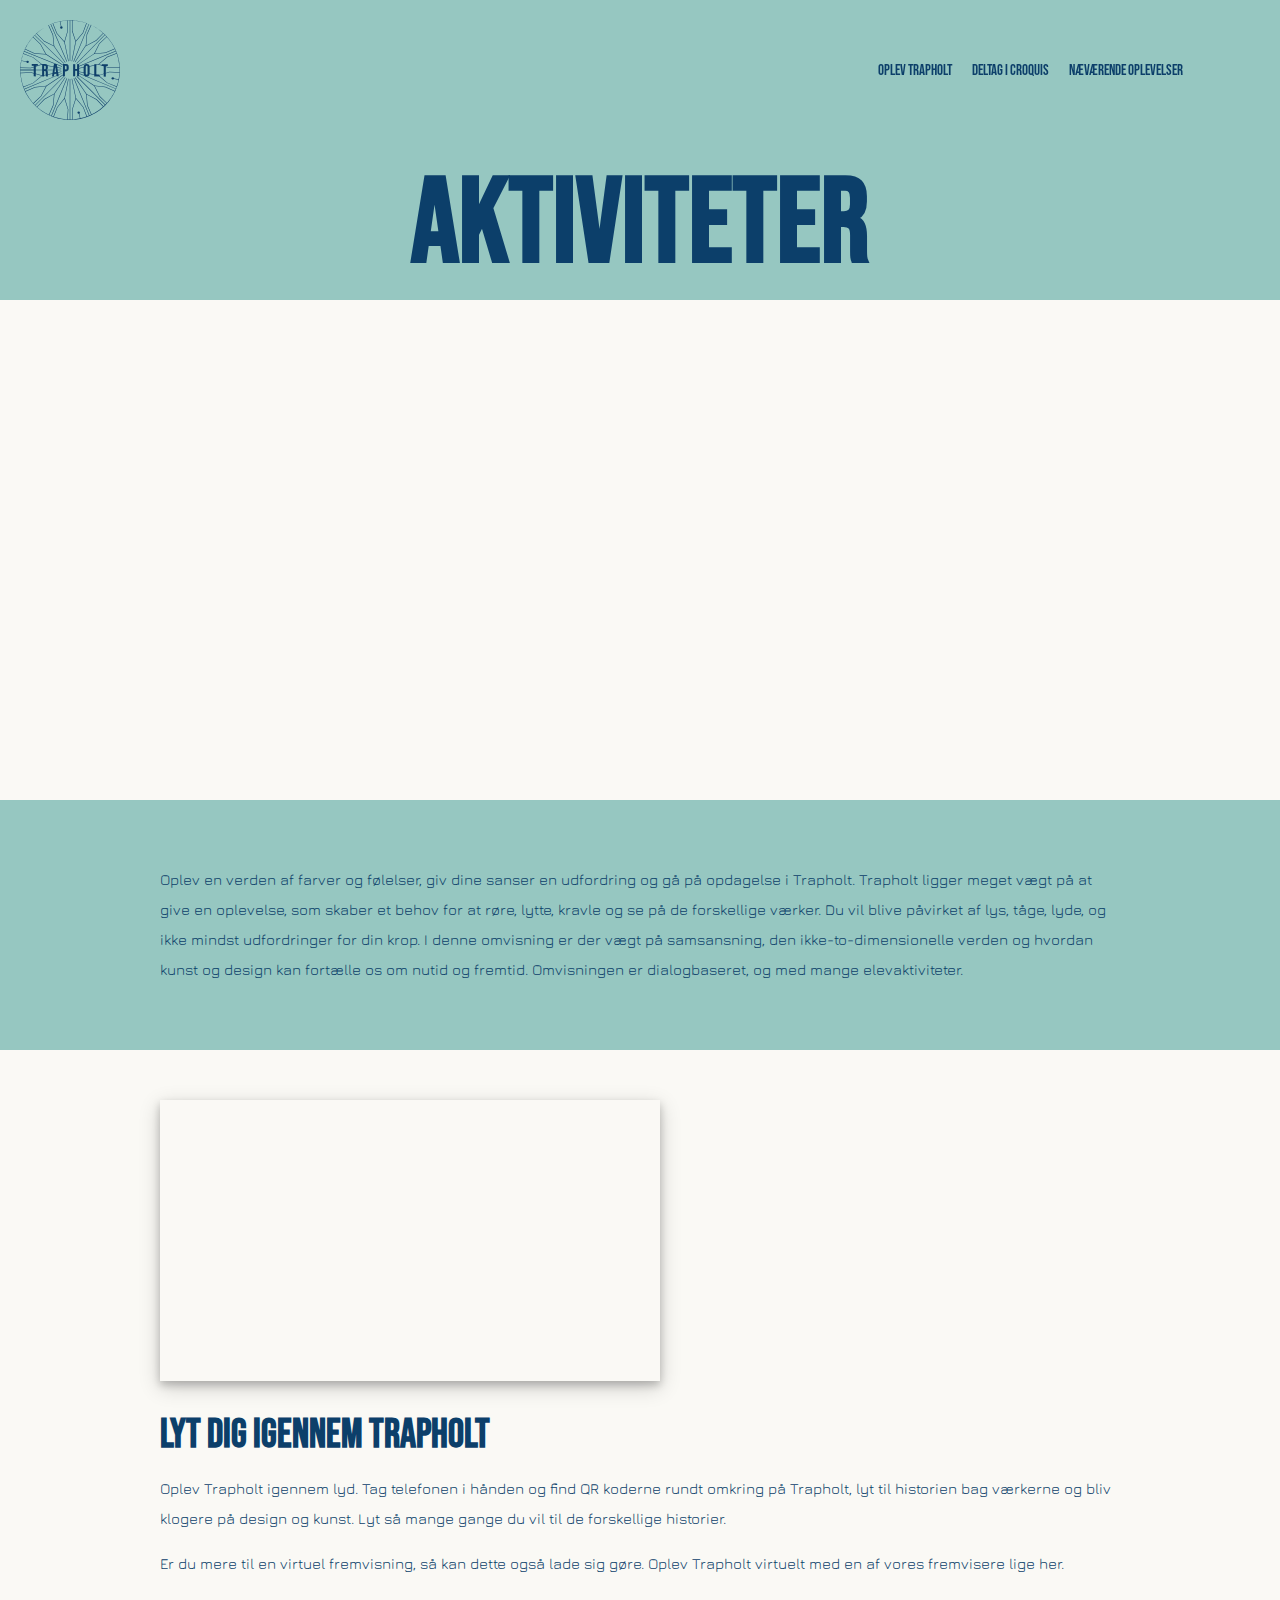
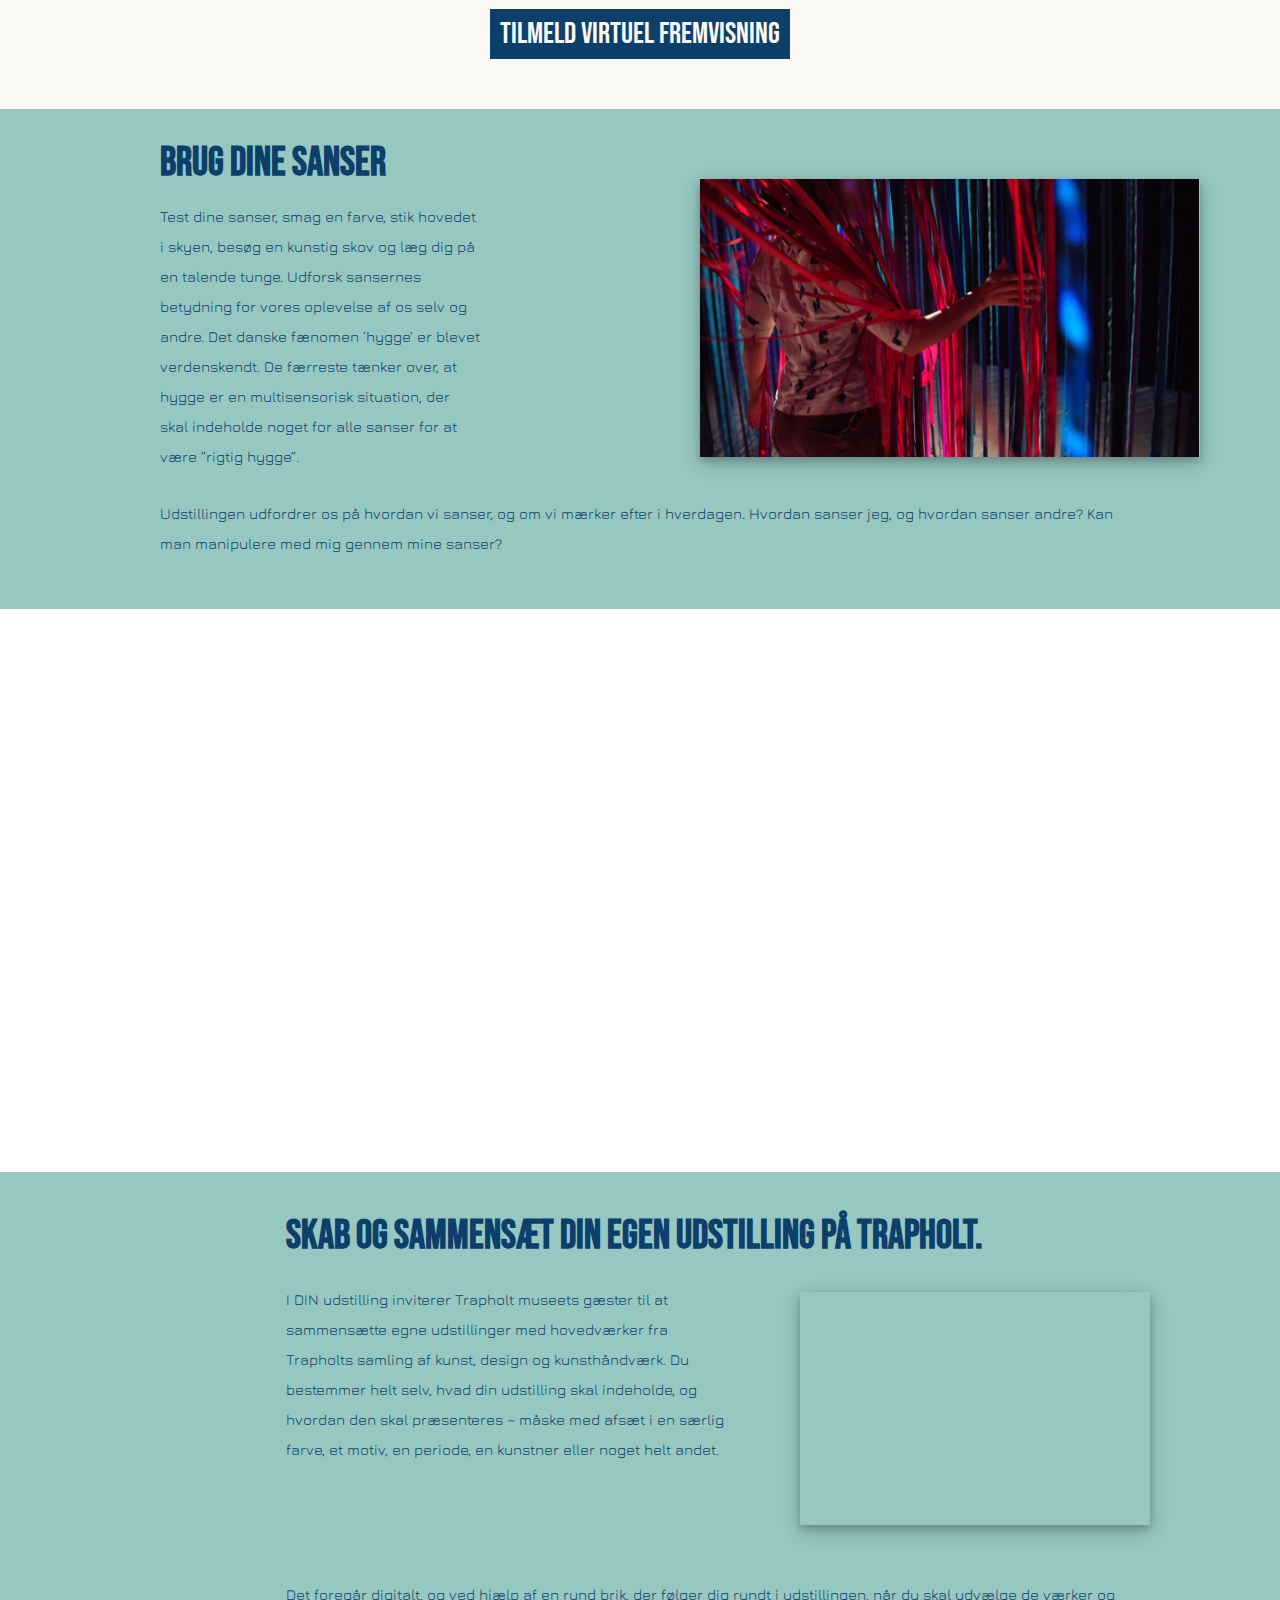
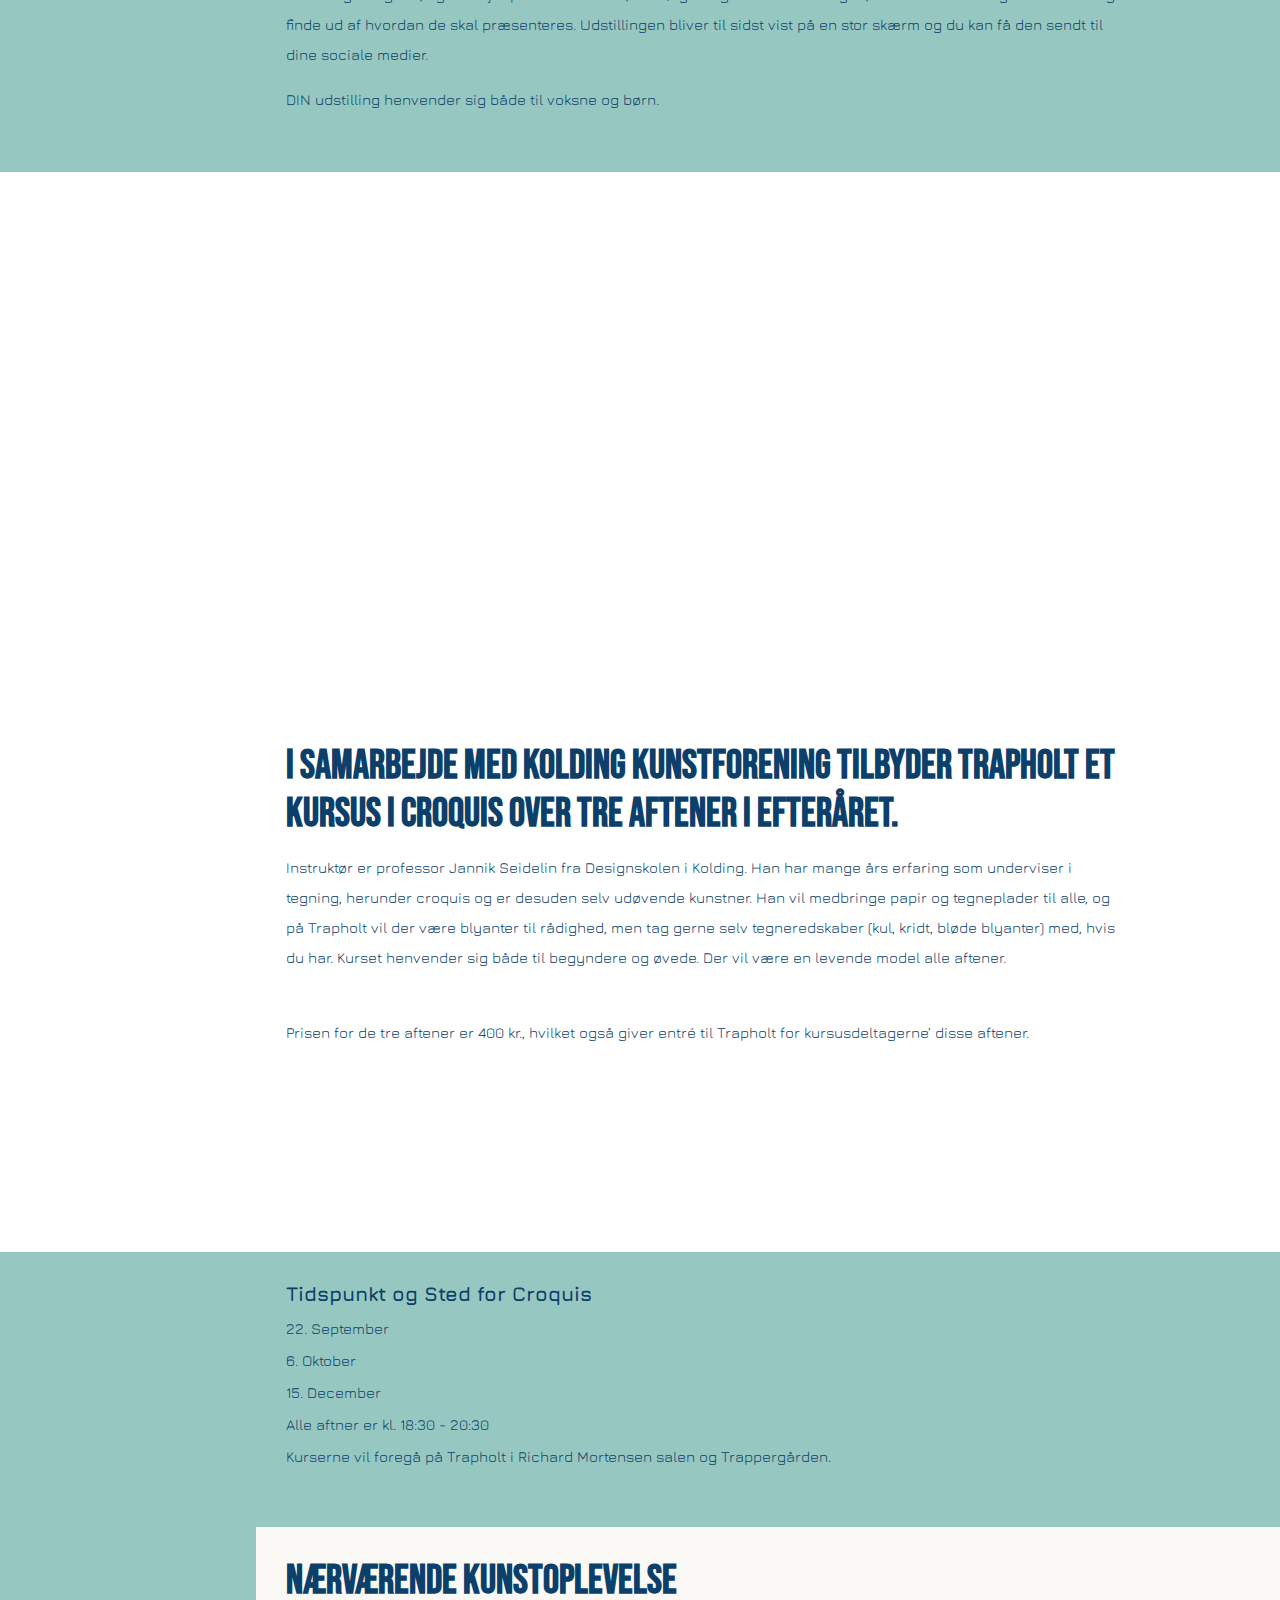
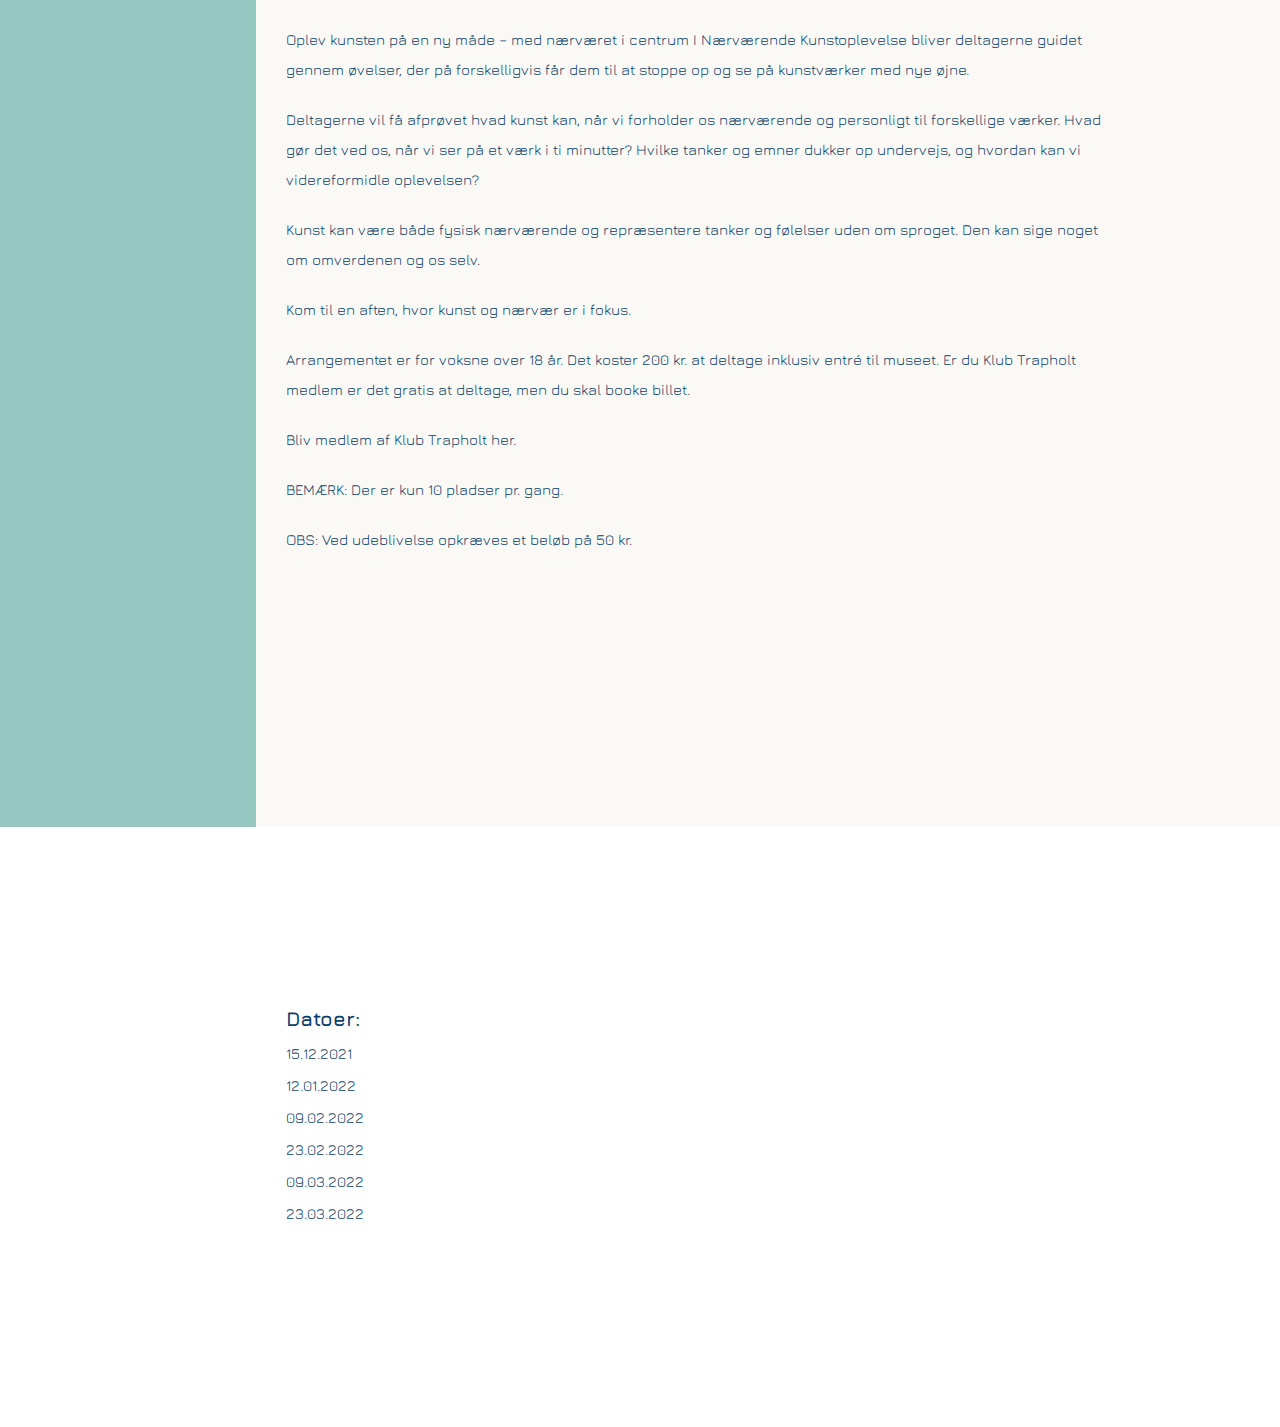
==== commit ea480837: "final" ====
--- a/aktiviteter.html
+++ b/aktiviteter.html
@@ -20,7 +20,7 @@
     <div id="main" class="frontpage">
       <div class="menubar">
         <a href="index.html"><div class="logo">
-          <img src="/images/Trapholt_logo_navey.svg" alt="">
+          <img src="images/Trapholt_logo_navey.svg" alt="">
         </div></a>
     
         <div class="menubar2">
@@ -42,12 +42,7 @@
     </div>
 
     <div id="boks2" class="boks2">
-      <div id="hvid">
-        <video width="500px" height="400px" controls autoplay loop>
-          <source src="/videos/2.m2v" type="video/m2v">
-        </video>
-      </div>
-      <div id="grøn"></div>
+      
     </div>
         
 
@@ -108,15 +103,9 @@
     </div>
 
     <div id="boks9" class="boks9">
-      <div id="grøn">
+     
         <div id="billede9"></div>
-        <div id="tekst9">
-            <h2>Datoer:</h2>
-            <p style="line-height:2.0em;">22.09.2021</p>
-            <p style="line-height:2.0em;">06.10.2021</p>
-            <p style="line-height:2.0em;">15.12.2021</p>
-        </div>
-      </div>
+      
       <div id="hvid">
         <div id="hvid1"></div>
         <div id="hvid2">
@@ -136,7 +125,7 @@
     <div id="boks10" class="boks10">
       <div id="grøn"></div>
       <div id="grøn1">
-        <h2>Tidspunkt og Sted</h2>
+        <h2>Tidspunkt og Sted for Croquis</h2>
      <p>22. September</p>
      <p>6. Oktober</p>
      <p>15. December</p>
--- a/css/style.css
+++ b/css/style.css
@@ -590,7 +590,7 @@
 
 .menubar .menubar2 {
   height: 140px;
-  width: 400px;
+  width: 500px;
   display: -webkit-box;
   display: -ms-flexbox;
   display: flex;
@@ -664,38 +664,34 @@
   -webkit-box-align: center;
       -ms-flex-align: center;
           align-items: center;
-  position: relative;
 }
 
 .container1 .boks2 #hvid {
-  width: 50vw;
+  width: 70vw;
   height: 100vh;
   background-color: #FAF9F5;
+  background-image: url(/images/arnekube.jpg);
+  background-repeat: no-repeat;
+  background-size: cover;
+  margin: 0px;
 }
 
 .container1 .boks2 #gul {
-  width: 50vw;
+  width: 30vw;
   height: 100vh;
   background-color: #FFF9B6;
-}
-
-.container1 .boks2 #gang {
-  background-image: url(/images/gang.JPG);
-  background-repeat: no-repeat;
-  background-size: contain;
-  width: 400px;
-  height: 600px;
-  margin: 0px;
-  position: absolute;
-  background-position: center center;
-  -webkit-box-shadow: 0 4px 8px 0 rgba(0, 0, 0, 0.2), 0 6px 20px 0 rgba(0, 0, 0, 0.19);
-          box-shadow: 0 4px 8px 0 rgba(0, 0, 0, 0.2), 0 6px 20px 0 rgba(0, 0, 0, 0.19);
+  display: -webkit-box;
+  display: -ms-flexbox;
+  display: flex;
+  -webkit-box-align: center;
+      -ms-flex-align: center;
+          align-items: center;
 }
 
 .container1 .boks2 .åbningstider {
   width: auto;
   height: auto;
-  margin: 150px 20px 400px 300px;
+  padding-left: 30px;
   color: #0C3F6A;
   display: -webkit-box;
   display: -ms-flexbox;
@@ -786,7 +782,7 @@
 }
 
 .container1 .boks5 #billede5 #dreng {
-  background-image: url(/images/dreng.jpeg);
+  background-image: url(/images/dreng.jpg);
   background-repeat: no-repeat;
   background-size: contain;
   width: 400px;
@@ -880,7 +876,7 @@
 .container1 .boks6 #boks61 #billede6 {
   height: 63.16vh;
   width: 50vw;
-  background-image: url(/images/familie.jpeg);
+  background-image: url(/images/familie.jpg);
   background-repeat: no-repeat;
   background-size: contain;
 }
@@ -1096,30 +1092,10 @@
 
 .container2 .boks2 {
   width: 100vw;
-  height: 100vh;
-  display: -webkit-box;
-  display: -ms-flexbox;
-  display: flex;
-  -webkit-box-orient: horizontal;
-  -webkit-box-direction: normal;
-      -ms-flex-direction: row;
-          flex-direction: row;
-  position: relative;
-}
-
-.container2 .boks2 #hvid {
-  width: 50vw;
-  height: 100vh;
-}
-
-.container2 .boks2 #hvid video {
-  position: absolute;
-}
-
-.container2 .boks2 #grøn {
-  width: 50vw;
-  height: 100vh;
-  background-color: #96C7C1;
+  height: 500px;
+  background-image: url(/images/lys1.jpg);
+  background-repeat: no-repeat;
+  background-size: cover;
 }
 
 .container2 .boks3 {
@@ -1154,7 +1130,7 @@
 }
 
 .container2 .boks4 #billede4 {
-  background-image: url(/images/høretelefoner.jpeg);
+  background-image: url(/images/høretelefoner.jpg);
   background-repeat: no-repeat;
   background-size: contain;
   width: 500px;
@@ -1281,7 +1257,7 @@
 .container2 .boks6 {
   width: 100vw;
   height: 563px;
-  background-image: url(/images/interaktiv.jpeg);
+  background-image: url(/images/interaktiv.jpg);
   background-repeat: no-repeat;
   background-size: contain;
 }
@@ -1314,7 +1290,7 @@
 }
 
 .container2 .boks8 #billede8 {
-  background-image: url(/images/dinudstilling.jpeg);
+  background-image: url(/images/dinudstilling.jpg);
   background-repeat: no-repeat;
   background-size: contain;
   -webkit-box-shadow: 0 4px 8px 0 rgba(0, 0, 0, 0.2), 0 6px 20px 0 rgba(0, 0, 0, 0.19);
@@ -1361,53 +1337,17 @@
 }
 
 .container2 .boks9 {
-  width: 10vw;
-  height: 105vh;
-  color: #0C3F6A;
-}
-
-.container2 .boks9 #grøn {
-  background-color: #96C7C1;
-  width: 100vw;
-  height: 50vh;
-  display: -webkit-box;
-  display: -ms-flexbox;
-  display: flex;
-  -webkit-box-orient: horizontal;
-  -webkit-box-direction: normal;
-      -ms-flex-direction: row;
-          flex-direction: row;
-}
-
-.container2 .boks9 #grøn #billede9 {
-  background-image: url(/images/aktivitet.jpeg);
-  height: 50vh;
-  width: 70vw;
-}
-
-.container2 .boks9 #grøn #tekst9 {
-  height: 50vh;
-  width: 30vw;
-  display: -webkit-box;
-  display: -ms-flexbox;
-  display: flex;
-  -webkit-box-pack: center;
-      -ms-flex-pack: center;
-          justify-content: center;
-  -webkit-box-align: center;
-      -ms-flex-align: center;
-          align-items: center;
-  -webkit-box-orient: vertical;
-  -webkit-box-direction: normal;
-      -ms-flex-direction: column;
-          flex-direction: column;
-  font-family: "Jura", sans-serif;
-}
-
-.container2 .boks9 #grøn #tekst9 h2 {
-  font-size: 20px;
-  font-family: "Jura", sans-serif;
-  padding-left: 8px;
+  width: 100vw;
+  height: auto;
+  color: #0C3F6A;
+}
+
+.container2 .boks9 #billede9 {
+  background-image: url(/images/aktivitet.jpg);
+  height: 60vh;
+  width: 100vw;
+  background-repeat: no-repeat;
+  background-size: cover;
 }
 
 .container2 .boks9 #hvid {
@@ -1476,7 +1416,8 @@
 .container2 .boks10 #grøn1 h2 {
   padding-left: 30px;
   padding-top: 30px;
-  font-family: "Bebas Neue", cursive;
+  font-family: "Jura", sans-serif;
+  font-size: 20px;
 }
 
 .container2 .boks10 #grøn1 p {
@@ -1609,51 +1550,33 @@
 
 .container3 .boks2 {
   width: 100vw;
-  height: 100vh;
-  display: -webkit-box;
-  display: -ms-flexbox;
-  display: flex;
-  -webkit-box-orient: horizontal;
-  -webkit-box-direction: normal;
-      -ms-flex-direction: row;
-          flex-direction: row;
-  position: relative;
-}
-
-.container3 .boks2 #hvid {
-  width: 30vw;
-  height: 100vh;
-}
-
-.container3 .boks2 #hvid video {
-  position: absolute;
-}
-
-.container3 .boks2 #pink {
-  width: 70vw;
-  height: 100vh;
+  height: 450px;
+  background-repeat: no-repeat;
+  background-size: cover;
+  background-image: url(/images/familie1.jpg);
+  background-position: 40% 60%;
+}
+
+.container3 .boks3 {
+  width: 100vw;
+  height: 600px;
   background-color: #F6DBE5;
-}
-
-.container3 .boks2 #pink h2 {
-  color: #0C3F6A;
-  font-family: "Bebas Neue", cursive;
+  color: #0C3F6A;
+}
+
+.container3 .boks3 p {
+  font-family: "Jura", sans-serif;
+  padding-left: 160px;
+  padding-right: 160px;
+  padding-top: 30px;
+}
+
+.container3 .boks3 h2 {
+  font-family: "Bebas Neue", cursive;
+  padding-left: 160px;
+  padding-right: 160px;
+  padding-top: 30px;
   font-size: 40px;
-  padding: 500px 160px 30px 30px;
-}
-
-.container3 .boks3 {
-  width: 100vw;
-  height: 470px;
-  background-color: #F6DBE5;
-  color: #0C3F6A;
-}
-
-.container3 .boks3 p {
-  font-family: "Jura", sans-serif;
-  padding-left: 160px;
-  padding-right: 160px;
-  padding-top: 30px;
 }
 
 .container3 .boks4 {
@@ -1671,7 +1594,7 @@
 .container3 .boks4 #billede4 {
   width: 100vw;
   height: 600px;
-  background-image: url(/images/art4.jpeg);
+  background-image: url(/images/art4.jpg);
   background-repeat: no-repeat;
   background-size: cover;
 }
@@ -1939,7 +1862,7 @@
 .container3 .boks6 {
   width: 100vw;
   height: 563px;
-  background-image: url(/images/cafe.jpeg);
+  background-image: url(/images/cafe.jpg);
   background-repeat: no-repeat;
   background-size: cover;
 }
@@ -1998,7 +1921,7 @@
 }
 
 .container3 .boks8 #hvid #billede8 {
-  background-image: url(/images/menu.jpeg);
+  background-image: url(/images/menu.jpg);
   background-repeat: no-repeat;
   background-size: contain;
   -webkit-box-shadow: 0 4px 8px 0 rgba(0, 0, 0, 0.2), 0 6px 20px 0 rgba(0, 0, 0, 0.19);
@@ -2049,7 +1972,7 @@
 }
 
 .container3 .boks9 #tekst #pink #billede9 {
-  background-image: url(/images/Refood.jpeg);
+  background-image: url(/images/Refood.jpg);
   background-repeat: no-repeat;
   background-size: contain;
   -webkit-box-shadow: 0 4px 8px 0 rgba(0, 0, 0, 0.2), 0 6px 20px 0 rgba(0, 0, 0, 0.19);
@@ -2106,7 +2029,7 @@
 .container3 .boks10 {
   width: 100vw;
   height: 600px;
-  background-image: url(/images/designbutik.png);
+  background-image: url(/images/designbutik.jpg);
   background-repeat: no-repeat;
   background-size: contain;
 }
@@ -2173,14 +2096,1107 @@
   width: 100vw;
   height: 600px;
   background-color: #F6DBE5;
+  display: -webkit-box;
+  display: -ms-flexbox;
+  display: flex;
+  -webkit-box-orient: horizontal;
+  -webkit-box-direction: normal;
+      -ms-flex-direction: row;
+          flex-direction: row;
+}
+
+.container3 .boks12 #pink {
+  width: 30vw;
+  height: 600px;
+  display: -webkit-box;
+  display: -ms-flexbox;
+  display: flex;
+  -webkit-box-pack: center;
+      -ms-flex-pack: center;
+          justify-content: center;
+  -webkit-box-align: center;
+      -ms-flex-align: center;
+          align-items: center;
+  -webkit-box-orient: vertical;
+  -webkit-box-direction: normal;
+      -ms-flex-direction: column;
+          flex-direction: column;
+}
+
+.container3 .boks12 #pink h2 {
+  font-family: "Bebas Neue", cursive;
+  font-size: 40px;
+  padding-top: 30px;
+}
+
+.container3 .boks12 #pink #knap {
+  background-color: #0C3F6A;
+  width: 200px;
+  height: 50px;
+  margin-top: 30px;
+  text-decoration: none;
+  font-family: "Bebas Neue", cursive;
+  color: #FAF9F5;
+  display: -webkit-box;
+  display: -ms-flexbox;
+  display: flex;
+  -webkit-box-pack: center;
+      -ms-flex-pack: center;
+          justify-content: center;
+  -webkit-box-align: center;
+      -ms-flex-align: center;
+          align-items: center;
+  font-size: 30px;
+  margin-bottom: 15px;
 }
 
 .container3 .boks12 #billede12 {
   background-repeat: no-repeat;
   background-size: contain;
   background-image: url(/images/butik.JPG);
-  width: 900px;
+  width: 70vw;
   height: 600px;
   margin-left: auto;
 }
+
+/* udstillinger- siden */
+.container4 {
+  width: 100vw;
+  height: auto;
+  background-color: #FAF9F5;
+  display: -webkit-box;
+  display: -ms-flexbox;
+  display: flex;
+  -ms-flex-wrap: nowrap;
+      flex-wrap: nowrap;
+  -webkit-box-orient: vertical;
+  -webkit-box-direction: normal;
+      -ms-flex-direction: column;
+          flex-direction: column;
+}
+
+.container4 .boks1 {
+  width: 100vw;
+  height: 300px;
+  background-color: #8AB6D6;
+  display: -webkit-box;
+  display: -ms-flexbox;
+  display: flex;
+  -webkit-box-pack: center;
+      -ms-flex-pack: center;
+          justify-content: center;
+  -webkit-box-align: center;
+      -ms-flex-align: center;
+          align-items: center;
+  font-family: "Bebas Neue", cursive;
+  font-size: 80px;
+  color: #0C3F6A;
+}
+
+.container4 .boks1 h2 {
+  margin-bottom: -50px;
+  margin-top: 100px;
+}
+
+.container4 .boks3 {
+  width: 100vw;
+  height: 550px;
+  background-image: url(/images/ricard.jpg);
+  background-repeat: no-repeat;
+  background-size: cover;
+}
+
+.container4 .boks4 {
+  width: 100vw;
+  height: 1000px;
+  display: -webkit-box;
+  display: -ms-flexbox;
+  display: flex;
+  -webkit-box-orient: vertical;
+  -webkit-box-direction: normal;
+      -ms-flex-direction: column;
+          flex-direction: column;
+}
+
+.container4 .boks4 #tekst {
+  width: 100vw;
+  height: 200px;
+}
+
+.container4 .boks4 #tekst h2 {
+  font-family: "Bebas Neue", cursive;
+  padding-left: 160px;
+  padding-top: 30px;
+  font-size: 40px;
+}
+
+.container4 .boks4 #tekst p {
+  font-family: "Jura", sans-serif;
+  padding-left: 160px;
+  padding-top: 15px;
+  padding-right: 30px;
+}
+
+.container4 .boks4 #blå {
+  width: 100vw;
+  height: 550px;
+  display: -webkit-box;
+  display: -ms-flexbox;
+  display: flex;
+  -webkit-box-align: center;
+      -ms-flex-align: center;
+          align-items: center;
+  -webkit-box-orient: horizontal;
+  -webkit-box-direction: normal;
+      -ms-flex-direction: row;
+          flex-direction: row;
+  background-color: #8AB6D6;
+}
+
+.container4 .boks4 #blå #skulptur {
+  width: 50vw;
+  height: auto;
+  display: -webkit-box;
+  display: -ms-flexbox;
+  display: flex;
+  -webkit-box-align: center;
+      -ms-flex-align: center;
+          align-items: center;
+  -webkit-box-orient: vertical;
+  -webkit-box-direction: normal;
+      -ms-flex-direction: column;
+          flex-direction: column;
+}
+
+.container4 .boks4 #blå #skulptur #billede {
+  width: 450px;
+  height: 250px;
+  margin-right: 30px;
+  margin-left: 160px;
+  background-image: url(/images/skulptur.jpg);
+  background-repeat: no-repeat;
+  background-size: cover;
+}
+
+.container4 .boks4 #blå #skulptur h2 {
+  font-family: "Bebas Neue", cursive;
+  padding-left: 160px;
+  padding-top: 15px;
+  padding-right: 30px;
+  padding-top: 15px;
+  font-size: 40px;
+}
+
+.container4 .boks4 #blå #skulptur p {
+  font-family: "Jura", sans-serif;
+  padding-left: 160px;
+  padding-top: 15px;
+  padding-right: 30px;
+  padding-bottom: 35px;
+}
+
+.container4 .boks4 #blå #skulptur #knap {
+  background-color: #0C3F6A;
+  width: 100px;
+  height: 30px;
+  text-decoration: none;
+  font-family: "Bebas Neue", cursive;
+  color: #FAF9F5;
+  display: -webkit-box;
+  display: -ms-flexbox;
+  display: flex;
+  -webkit-box-pack: center;
+      -ms-flex-pack: center;
+          justify-content: center;
+  -webkit-box-align: center;
+      -ms-flex-align: center;
+          align-items: center;
+  font-size: 15px;
+  margin-left: 160px;
+}
+
+.container4 .boks4 #blå #kubeflex {
+  width: 50vw;
+  height: auto;
+  display: -webkit-box;
+  display: -ms-flexbox;
+  display: flex;
+  -webkit-box-align: center;
+      -ms-flex-align: center;
+          align-items: center;
+  -webkit-box-orient: vertical;
+  -webkit-box-direction: normal;
+      -ms-flex-direction: column;
+          flex-direction: column;
+  margin-top: 30px;
+}
+
+.container4 .boks4 #blå #kubeflex #billede {
+  width: 450px;
+  height: 250px;
+  margin-right: 160px;
+  margin-left: 30px;
+  background-image: url(/images/arnej.jpg);
+  background-repeat: no-repeat;
+  background-size: cover;
+}
+
+.container4 .boks4 #blå #kubeflex h2 {
+  font-family: "Bebas Neue", cursive;
+  padding-right: 160px;
+  padding-top: 15px;
+  padding-left: 30px;
+  padding-top: 15px;
+  font-size: 40px;
+}
+
+.container4 .boks4 #blå #kubeflex h3 {
+  font-family: "Jura", sans-serif;
+  padding-right: 160px;
+  padding-left: 30px;
+  color: #0C3F6A;
+}
+
+.container4 .boks4 #blå #kubeflex p {
+  font-family: "Jura", sans-serif;
+  padding-right: 160px;
+  padding-top: 15px;
+  padding-left: 30px;
+  padding-bottom: 15px;
+}
+
+.container4 .boks4 #blå #kubeflex #knap {
+  background-color: #0C3F6A;
+  width: 100px;
+  height: 30px;
+  text-decoration: none;
+  font-family: "Bebas Neue", cursive;
+  color: #FAF9F5;
+  display: -webkit-box;
+  display: -ms-flexbox;
+  display: flex;
+  -webkit-box-pack: center;
+      -ms-flex-pack: center;
+          justify-content: center;
+  -webkit-box-align: center;
+      -ms-flex-align: center;
+          align-items: center;
+  font-size: 15px;
+  margin-bottom: 30px;
+  margin-right: 160px;
+}
+
+.container4 .boks5 {
+  width: 100vw;
+  height: 300px;
+  display: -webkit-box;
+  display: -ms-flexbox;
+  display: flex;
+  -webkit-box-orient: horizontal;
+  -webkit-box-direction: normal;
+      -ms-flex-direction: row;
+          flex-direction: row;
+}
+
+.container4 .boks5 #hvid {
+  width: 100vw;
+  height: 40px;
+  display: -webkit-box;
+  display: -ms-flexbox;
+  display: flex;
+  -webkit-box-align: center;
+      -ms-flex-align: center;
+          align-items: center;
+  -webkit-box-orient: horizontal;
+  -webkit-box-direction: normal;
+      -ms-flex-direction: row;
+          flex-direction: row;
+}
+
+.container4 .boks5 #hvid #dinudstilling {
+  width: 50vw;
+  height: auto;
+  display: -webkit-box;
+  display: -ms-flexbox;
+  display: flex;
+  -webkit-box-align: center;
+      -ms-flex-align: center;
+          align-items: center;
+  -webkit-box-orient: vertical;
+  -webkit-box-direction: normal;
+      -ms-flex-direction: column;
+          flex-direction: column;
+}
+
+.container4 .boks5 #hvid #dinudstilling #billede {
+  width: 450px;
+  height: 250px;
+  margin-right: 30px;
+  margin-left: 160px;
+  background-image: url(/images/dinudstilling.jpg);
+  background-repeat: no-repeat;
+  background-size: cover;
+}
+
+.container4 .boks5 #hvid #dinudstilling h2 {
+  font-family: "Bebas Neue", cursive;
+  padding-left: 160px;
+  padding-top: 15px;
+  padding-right: 30px;
+  padding-top: 15px;
+  font-size: 40px;
+}
+
+.container4 .boks5 #hvid #dinudstilling p {
+  font-family: "Jura", sans-serif;
+  padding-left: 160px;
+  padding-top: 15px;
+  padding-right: 30px;
+  padding-bottom: 35px;
+}
+
+.container4 .boks5 #hvid #dinudstilling #knap {
+  background-color: #0C3F6A;
+  width: 100px;
+  height: 30px;
+  text-decoration: none;
+  font-family: "Bebas Neue", cursive;
+  color: #FAF9F5;
+  display: -webkit-box;
+  display: -ms-flexbox;
+  display: flex;
+  -webkit-box-pack: center;
+      -ms-flex-pack: center;
+          justify-content: center;
+  -webkit-box-align: center;
+      -ms-flex-align: center;
+          align-items: center;
+  font-size: 15px;
+  margin-left: 160px;
+}
+
+.container4 .boks5 #hvid #richardm {
+  width: 50vw;
+  height: auto;
+  display: -webkit-box;
+  display: -ms-flexbox;
+  display: flex;
+  -webkit-box-align: center;
+      -ms-flex-align: center;
+          align-items: center;
+  -webkit-box-orient: vertical;
+  -webkit-box-direction: normal;
+      -ms-flex-direction: column;
+          flex-direction: column;
+  margin-top: 30px;
+}
+
+.container4 .boks5 #hvid #richardm #billede {
+  width: 450px;
+  height: 250px;
+  margin-right: 160px;
+  background-image: url(/images/ricard.jpg);
+  background-repeat: no-repeat;
+  background-size: cover;
+}
+
+.container4 .boks5 #hvid #richardm h2 {
+  font-family: "Bebas Neue", cursive;
+  padding-right: 160px;
+  padding-top: 15px;
+  padding-left: 30px;
+  padding-top: 15px;
+  font-size: 40px;
+}
+
+.container4 .boks5 #hvid #richardm p {
+  font-family: "Jura", sans-serif;
+  padding-right: 160px;
+  padding-top: 15px;
+  padding-left: 30px;
+  padding-bottom: 10px;
+}
+
+.container4 .boks5 #hvid #richardm #knap {
+  background-color: #0C3F6A;
+  width: 100px;
+  height: 30px;
+  text-decoration: none;
+  font-family: "Bebas Neue", cursive;
+  color: #FAF9F5;
+  display: -webkit-box;
+  display: -ms-flexbox;
+  display: flex;
+  -webkit-box-pack: center;
+      -ms-flex-pack: center;
+          justify-content: center;
+  -webkit-box-align: center;
+      -ms-flex-align: center;
+          align-items: center;
+  font-size: 15px;
+  margin-right: 160px;
+  margin-bottom: 25px;
+}
+
+.container4 .boks6 {
+  width: 100vw;
+  height: 200px;
+  background-color: #8AB6D6;
+}
+
+.container4 .boks6 h2 {
+  font-family: "Bebas Neue", cursive;
+  font-size: 40px;
+  padding-left: 160px;
+  padding-top: 30px;
+}
+
+.container4 .boks6 p {
+  font-family: "Jura", sans-serif;
+  padding-left: 160px;
+  padding-top: 15px;
+  padding-right: 160px;
+}
+
+.container4 .boks7 {
+  width: 100vw;
+  height: auto;
+}
+
+.container4 .boks7 #vernerpanton {
+  background-image: url(/images/vernerpanton.jpg);
+  width: 100vw;
+  height: 450px;
+  background-repeat: no-repeat;
+  background-size: cover;
+}
+
+.container4 .boks8 {
+  width: 100vw;
+  height: 1096px;
+  color: #0C3F6A;
+  display: -webkit-box;
+  display: -ms-flexbox;
+  display: flex;
+  -webkit-box-orient: horizontal;
+  -webkit-box-direction: normal;
+      -ms-flex-direction: row;
+          flex-direction: row;
+}
+
+.container4 .boks8 #blå {
+  width: 20vw;
+  height: 1096px;
+  background-color: #8AB6D6;
+}
+
+.container4 .boks8 #hvid {
+  width: 80vw;
+  height: 100vh;
+}
+
+.container4 .boks8 #hvid h2 {
+  font-family: "Bebas Neue", cursive;
+  font-size: 40px;
+  padding-left: 30px;
+  padding-top: 30px;
+  padding-right: 160px;
+}
+
+.container4 .boks8 #hvid h3 {
+  font-family: "Jura", sans-serif;
+  font-size: 20px;
+  padding-right: 160px;
+  padding-left: 30px;
+}
+
+.container4 .boks8 #hvid p {
+  font-family: "Jura", sans-serif;
+  padding-left: 30px;
+  padding-top: 15px;
+  padding-right: 160px;
+  padding-bottom: 30px;
+}
+
+.container4 .boks8 #hvid #billede8 {
+  background-image: url(/images/vernerpanton2.jpg);
+  width: 80vw;
+  height: 575px;
+  background-repeat: no-repeat;
+  background-size: contain;
+  background-color: #8AB6D6;
+}
+
+.container4 .boks9 {
+  width: 100vw;
+  height: 400px;
+  color: #0C3F6A;
+  background-color: #8AB6D6;
+  display: -webkit-box;
+  display: -ms-flexbox;
+  display: flex;
+  -webkit-box-orient: horizontal;
+  -webkit-box-direction: normal;
+      -ms-flex-direction: row;
+          flex-direction: row;
+}
+
+.container4 .boks9 #blå {
+  width: 20vw;
+  height: 400px;
+  background-color: #8AB6D6;
+}
+
+.container4 .boks9 #tekst {
+  width: 80vw;
+  height: 400px;
+  color: #0C3F6A;
+}
+
+.container4 .boks9 #tekst h2 {
+  font-family: "Bebas Neue", cursive;
+  font-size: 40px;
+  padding-left: 30px;
+  padding-top: 30px;
+  padding-right: 360px;
+}
+
+.container4 .boks9 #tekst p {
+  padding: 15px 360px 30px 30px;
+  font-family: "Jura", sans-serif;
+}
+
+.container4 .boks9 #tekst #knap {
+  background-color: #0C3F6A;
+  width: 300px;
+  height: 50px;
+  text-decoration: none;
+  font-family: "Bebas Neue", cursive;
+  color: #FAF9F5;
+  display: -webkit-box;
+  display: -ms-flexbox;
+  display: flex;
+  -webkit-box-pack: center;
+      -ms-flex-pack: center;
+          justify-content: center;
+  -webkit-box-align: center;
+      -ms-flex-align: center;
+          align-items: center;
+  font-size: 30px;
+  margin-bottom: 15px;
+  margin-left: 30px;
+}
+
+.container4 .boks9 #tekst #billede9 {
+  background-image: url(/images/rodstol.png);
+  width: 300px;
+  height: 350px;
+  margin-left: 610px;
+  margin-top: -280px;
+  background-repeat: no-repeat;
+  background-size: contain;
+  position: relative;
+  -webkit-animation-name: stol;
+          animation-name: stol;
+  -webkit-animation-duration: 4s;
+          animation-duration: 4s;
+  -webkit-animation-iteration-count: infinite;
+          animation-iteration-count: infinite;
+  -webkit-animation-direction: alternate;
+          animation-direction: alternate;
+  -webkit-animation-timing-function: linear;
+          animation-timing-function: linear;
+  position: relative;
+}
+
+@-webkit-keyframes stol {
+  from {
+    -webkit-transform: rotate(0deg);
+            transform: rotate(0deg);
+  }
+  to {
+    -webkit-transform: rotate(360deg);
+            transform: rotate(360deg);
+  }
+}
+
+@keyframes stol {
+  from {
+    -webkit-transform: rotate(0deg);
+            transform: rotate(0deg);
+  }
+  to {
+    -webkit-transform: rotate(360deg);
+            transform: rotate(360deg);
+  }
+}
+
+.container4 .boks10 {
+  width: 100vw;
+  height: 600px;
+  background-image: url(/images/art3.jpg);
+  background-repeat: no-repeat;
+  background-size: cover;
+}
+
+.container4 .boks11 {
+  width: 100vw;
+  height: 550px;
+  display: -webkit-box;
+  display: -ms-flexbox;
+  display: flex;
+  -webkit-box-align: center;
+      -ms-flex-align: center;
+          align-items: center;
+  -webkit-box-orient: vertical;
+  -webkit-box-direction: normal;
+      -ms-flex-direction: column;
+          flex-direction: column;
+}
+
+.container4 .boks11 h2 {
+  font-family: "Bebas Neue", cursive;
+  font-size: 40px;
+  padding-left: 160px;
+  padding-top: 30px;
+  padding-right: 160px;
+}
+
+.container4 .boks11 h3 {
+  font-family: "Jura", sans-serif;
+  font-size: 20px;
+  padding-right: 160px;
+  padding-left: 160px;
+  color: #0C3F6A;
+}
+
+.container4 .boks11 p {
+  font-family: "Jura", sans-serif;
+  padding-left: 160px;
+  padding-top: 15px;
+  padding-right: 160px;
+  padding-bottom: 30px;
+}
+
+.container4 .boks12 {
+  width: 100vw;
+  height: 600px;
+  display: -webkit-box;
+  display: -ms-flexbox;
+  display: flex;
+  -webkit-box-orient: vertical;
+  -webkit-box-direction: normal;
+      -ms-flex-direction: column;
+          flex-direction: column;
+}
+
+.container4 .boks12 #tekst {
+  width: 100vw;
+  height: 260px;
+  background-color: #8AB6D6;
+}
+
+.container4 .boks12 #tekst p {
+  font-family: "Jura", sans-serif;
+  padding-left: 160px;
+  padding-top: 30px;
+  padding-right: 160px;
+  padding-bottom: 30px;
+}
+
+.container4 .boks12 #boks {
+  width: 100vw;
+  height: 300px;
+  display: -webkit-box;
+  display: -ms-flexbox;
+  display: flex;
+  -webkit-box-orient: horizontal;
+  -webkit-box-direction: normal;
+      -ms-flex-direction: row;
+          flex-direction: row;
+}
+
+.container4 .boks12 #boks #hvid {
+  width: 70vw;
+  height: auto;
+  background-image: url(/images/art9.jpg);
+  background-repeat: no-repeat;
+  background-size: cover;
+}
+
+.container4 .boks12 #boks #blå {
+  width: 30vw;
+  height: auto;
+  background-color: #8AB6D6;
+}
+
+.container4 .boks13 {
+  width: 100vw;
+  height: 720px;
+}
+
+.container4 .boks13 h2 {
+  font-family: "Bebas Neue", cursive;
+  font-size: 40px;
+  padding-left: 160px;
+  padding-top: 30px;
+  padding-right: 160px;
+}
+
+.container4 .boks13 h3 {
+  font-family: "Jura", sans-serif;
+  font-size: 20px;
+  padding-right: 160px;
+  padding-left: 160px;
+  color: #0C3F6A;
+}
+
+.container4 .boks13 p {
+  font-family: "Jura", sans-serif;
+  padding-left: 160px;
+  padding-top: 15px;
+  padding-right: 160px;
+  padding-bottom: 30px;
+}
+
+.container4 .boks13 #video {
+  padding-left: 160px;
+  padding-bottom: 15px;
+}
+
+.container4 .boks14 {
+  height: 700px;
+  width: 100vw;
+  background-image: url(/images/tætpåtræer.jpg);
+  background-repeat: no-repeat;
+  background-size: cover;
+}
+
+.container4 .boks15 {
+  width: 100vw;
+  height: 1250px;
+  background-color: #8AB6D6;
+  display: -webkit-box;
+  display: -ms-flexbox;
+  display: flex;
+  -webkit-box-orient: vertical;
+  -webkit-box-direction: normal;
+      -ms-flex-direction: column;
+          flex-direction: column;
+}
+
+.container4 .boks15 #tekst {
+  width: 100vw;
+  height: 150px;
+  display: -webkit-box;
+  display: -ms-flexbox;
+  display: flex;
+  -webkit-box-align: center;
+      -ms-flex-align: center;
+          align-items: center;
+  -webkit-box-pack: center;
+      -ms-flex-pack: center;
+          justify-content: center;
+}
+
+.container4 .boks15 #tekst h2 {
+  font-family: "Bebas Neue", cursive;
+  font-size: 40px;
+  margin-bottom: -20px;
+}
+
+.container4 .boks15 #blå {
+  width: 100vw;
+  height: 500px;
+  display: -webkit-box;
+  display: -ms-flexbox;
+  display: flex;
+  -webkit-box-align: center;
+      -ms-flex-align: center;
+          align-items: center;
+  -webkit-box-orient: horizontal;
+  -webkit-box-direction: normal;
+      -ms-flex-direction: row;
+          flex-direction: row;
+  background-color: #8AB6D6;
+}
+
+.container4 .boks15 #blå #erik {
+  width: 50vw;
+  height: auto;
+  display: -webkit-box;
+  display: -ms-flexbox;
+  display: flex;
+  -webkit-box-align: center;
+      -ms-flex-align: center;
+          align-items: center;
+  -webkit-box-orient: vertical;
+  -webkit-box-direction: normal;
+      -ms-flex-direction: column;
+          flex-direction: column;
+}
+
+.container4 .boks15 #blå #erik #billede {
+  width: 450px;
+  height: 250px;
+  margin-right: 30px;
+  margin-left: 160px;
+  background-image: url(/images/kommende.jpg);
+  background-repeat: no-repeat;
+  background-size: cover;
+}
+
+.container4 .boks15 #blå #erik h2 {
+  font-family: "Bebas Neue", cursive;
+  padding-left: 160px;
+  padding-top: 15px;
+  padding-right: 30px;
+  padding-top: 15px;
+  font-size: 40px;
+}
+
+.container4 .boks15 #blå #erik h3 {
+  font-family: "Jura", sans-serif;
+  font-size: 15px;
+  color: #0C3F6A;
+  padding-left: 160px;
+}
+
+.container4 .boks15 #blå #erik p {
+  font-family: "Jura", sans-serif;
+  padding-left: 160px;
+  padding-top: 15px;
+  padding-right: 30px;
+  padding-bottom: 50px;
+}
+
+.container4 .boks15 #blå #erik #knap {
+  background-color: #0C3F6A;
+  width: 100px;
+  height: 30px;
+  text-decoration: none;
+  font-family: "Bebas Neue", cursive;
+  color: #FAF9F5;
+  display: -webkit-box;
+  display: -ms-flexbox;
+  display: flex;
+  -webkit-box-pack: center;
+      -ms-flex-pack: center;
+          justify-content: center;
+  -webkit-box-align: center;
+      -ms-flex-align: center;
+          align-items: center;
+  font-size: 15px;
+  margin-left: 160px;
+}
+
+.container4 .boks15 #blå #collect {
+  width: 50vw;
+  height: auto;
+  display: -webkit-box;
+  display: -ms-flexbox;
+  display: flex;
+  -webkit-box-align: center;
+      -ms-flex-align: center;
+          align-items: center;
+  -webkit-box-orient: vertical;
+  -webkit-box-direction: normal;
+      -ms-flex-direction: column;
+          flex-direction: column;
+}
+
+.container4 .boks15 #blå #collect #billede {
+  width: 450px;
+  height: 250px;
+  margin-right: 160px;
+  margin-left: 30px;
+  background-image: url(/images/kommende1.jpg);
+  background-repeat: no-repeat;
+  background-size: cover;
+}
+
+.container4 .boks15 #blå #collect h2 {
+  font-family: "Bebas Neue", cursive;
+  padding-right: 160px;
+  padding-top: 15px;
+  padding-left: 30px;
+  padding-top: 15px;
+  font-size: 40px;
+}
+
+.container4 .boks15 #blå #collect h3 {
+  font-family: "Jura", sans-serif;
+  font-size: 15px;
+  padding-right: 160px;
+  padding-left: 30px;
+  color: #0C3F6A;
+}
+
+.container4 .boks15 #blå #collect p {
+  font-family: "Jura", sans-serif;
+  padding-right: 160px;
+  padding-top: 15px;
+  padding-left: 30px;
+  padding-bottom: 20px;
+}
+
+.container4 .boks15 #blå #collect #knap {
+  background-color: #0C3F6A;
+  width: 100px;
+  height: 30px;
+  text-decoration: none;
+  font-family: "Bebas Neue", cursive;
+  color: #FAF9F5;
+  display: -webkit-box;
+  display: -ms-flexbox;
+  display: flex;
+  -webkit-box-pack: center;
+      -ms-flex-pack: center;
+          justify-content: center;
+  -webkit-box-align: center;
+      -ms-flex-align: center;
+          align-items: center;
+  font-size: 15px;
+  margin-right: 160px;
+}
+
+.container4 .boks15 #blå1 {
+  width: 100vw;
+  height: 600px;
+  display: -webkit-box;
+  display: -ms-flexbox;
+  display: flex;
+  -webkit-box-align: center;
+      -ms-flex-align: center;
+          align-items: center;
+  -webkit-box-orient: horizontal;
+  -webkit-box-direction: normal;
+      -ms-flex-direction: row;
+          flex-direction: row;
+  background-color: #8AB6D6;
+}
+
+.container4 .boks15 #blå1 #touch {
+  width: 50vw;
+  height: auto;
+  display: -webkit-box;
+  display: -ms-flexbox;
+  display: flex;
+  -webkit-box-align: center;
+      -ms-flex-align: center;
+          align-items: center;
+  -webkit-box-orient: vertical;
+  -webkit-box-direction: normal;
+      -ms-flex-direction: column;
+          flex-direction: column;
+}
+
+.container4 .boks15 #blå1 #touch #billede {
+  width: 450px;
+  height: 250px;
+  margin-right: 30px;
+  margin-left: 160px;
+  background-image: url(/images/touch.jpg);
+  background-repeat: no-repeat;
+  background-size: cover;
+}
+
+.container4 .boks15 #blå1 #touch h2 {
+  font-family: "Bebas Neue", cursive;
+  padding-left: 160px;
+  padding-top: 15px;
+  padding-right: 30px;
+  padding-top: 15px;
+  font-size: 40px;
+}
+
+.container4 .boks15 #blå1 #touch h3 {
+  font-family: "Jura", sans-serif;
+  font-size: 15px;
+  color: #0C3F6A;
+  padding-left: 160px;
+}
+
+.container4 .boks15 #blå1 #touch p {
+  font-family: "Jura", sans-serif;
+  padding-left: 160px;
+  padding-top: 15px;
+  padding-right: 30px;
+  padding-bottom: 50px;
+}
+
+.container4 .boks15 #blå1 #touch #knap {
+  background-color: #0C3F6A;
+  width: 100px;
+  height: 30px;
+  text-decoration: none;
+  font-family: "Bebas Neue", cursive;
+  color: #FAF9F5;
+  display: -webkit-box;
+  display: -ms-flexbox;
+  display: flex;
+  -webkit-box-pack: center;
+      -ms-flex-pack: center;
+          justify-content: center;
+  -webkit-box-align: center;
+      -ms-flex-align: center;
+          align-items: center;
+  font-size: 15px;
+  margin-bottom: 15px;
+  margin-left: 160px;
+}
+
+.container4 .boks16 {
+  width: 100vw;
+  height: 500px;
+  background-image: url(/images/art6.jpg);
+  background-repeat: no-repeat;
+  background-size: cover;
+}
+
+.container4 .boks17 {
+  width: 100vw;
+  height: auto;
+  display: -webkit-box;
+  display: -ms-flexbox;
+  display: flex;
+  -webkit-box-orient: horizontal;
+  -webkit-box-direction: normal;
+      -ms-flex-direction: row;
+          flex-direction: row;
+}
+
+.container4 .boks17 #blå {
+  width: 30vw;
+  height: 735px;
+  background-color: #8AB6D6;
+}
+
+.container4 .boks17 #hvid {
+  width: 70vw;
+  height: 200px;
+}
+
+.container4 .boks17 #hvid h2 {
+  font-family: "Bebas Neue", cursive;
+  padding-left: 30px;
+  padding-top: 30px;
+  padding-right: 160px;
+  font-size: 40px;
+}
+
+.container4 .boks17 #hvid p {
+  font-family: "Jura", sans-serif;
+  padding: 15px 160px 50px 30px;
+}
+
+.container4 .boks17 #hvid #billede17 {
+  background-image: url(/images/art2.jpg);
+  background-repeat: no-repeat;
+  background-size: contain;
+  width: 70vw;
+  height: 472px;
+  background-color: #8AB6D6;
+  margin-top: 30px;
+}
 /*# sourceMappingURL=style.css.map */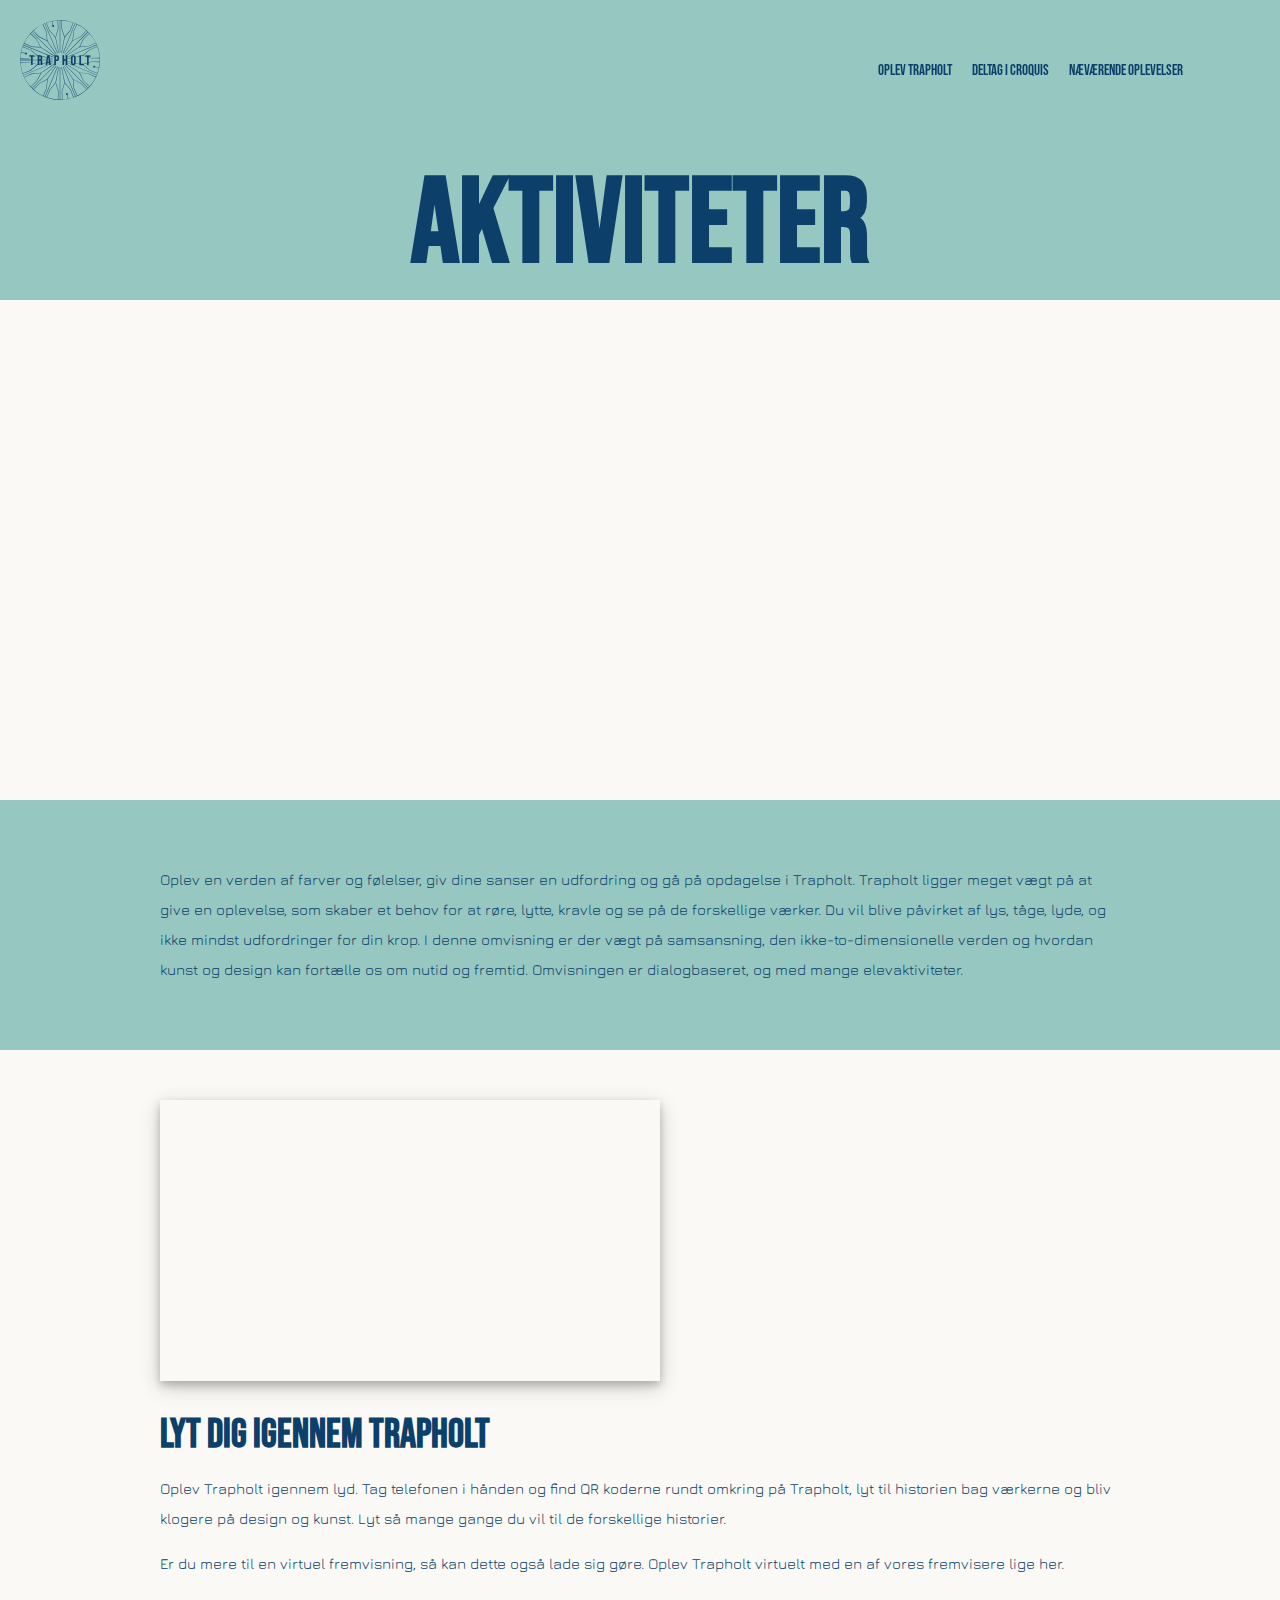
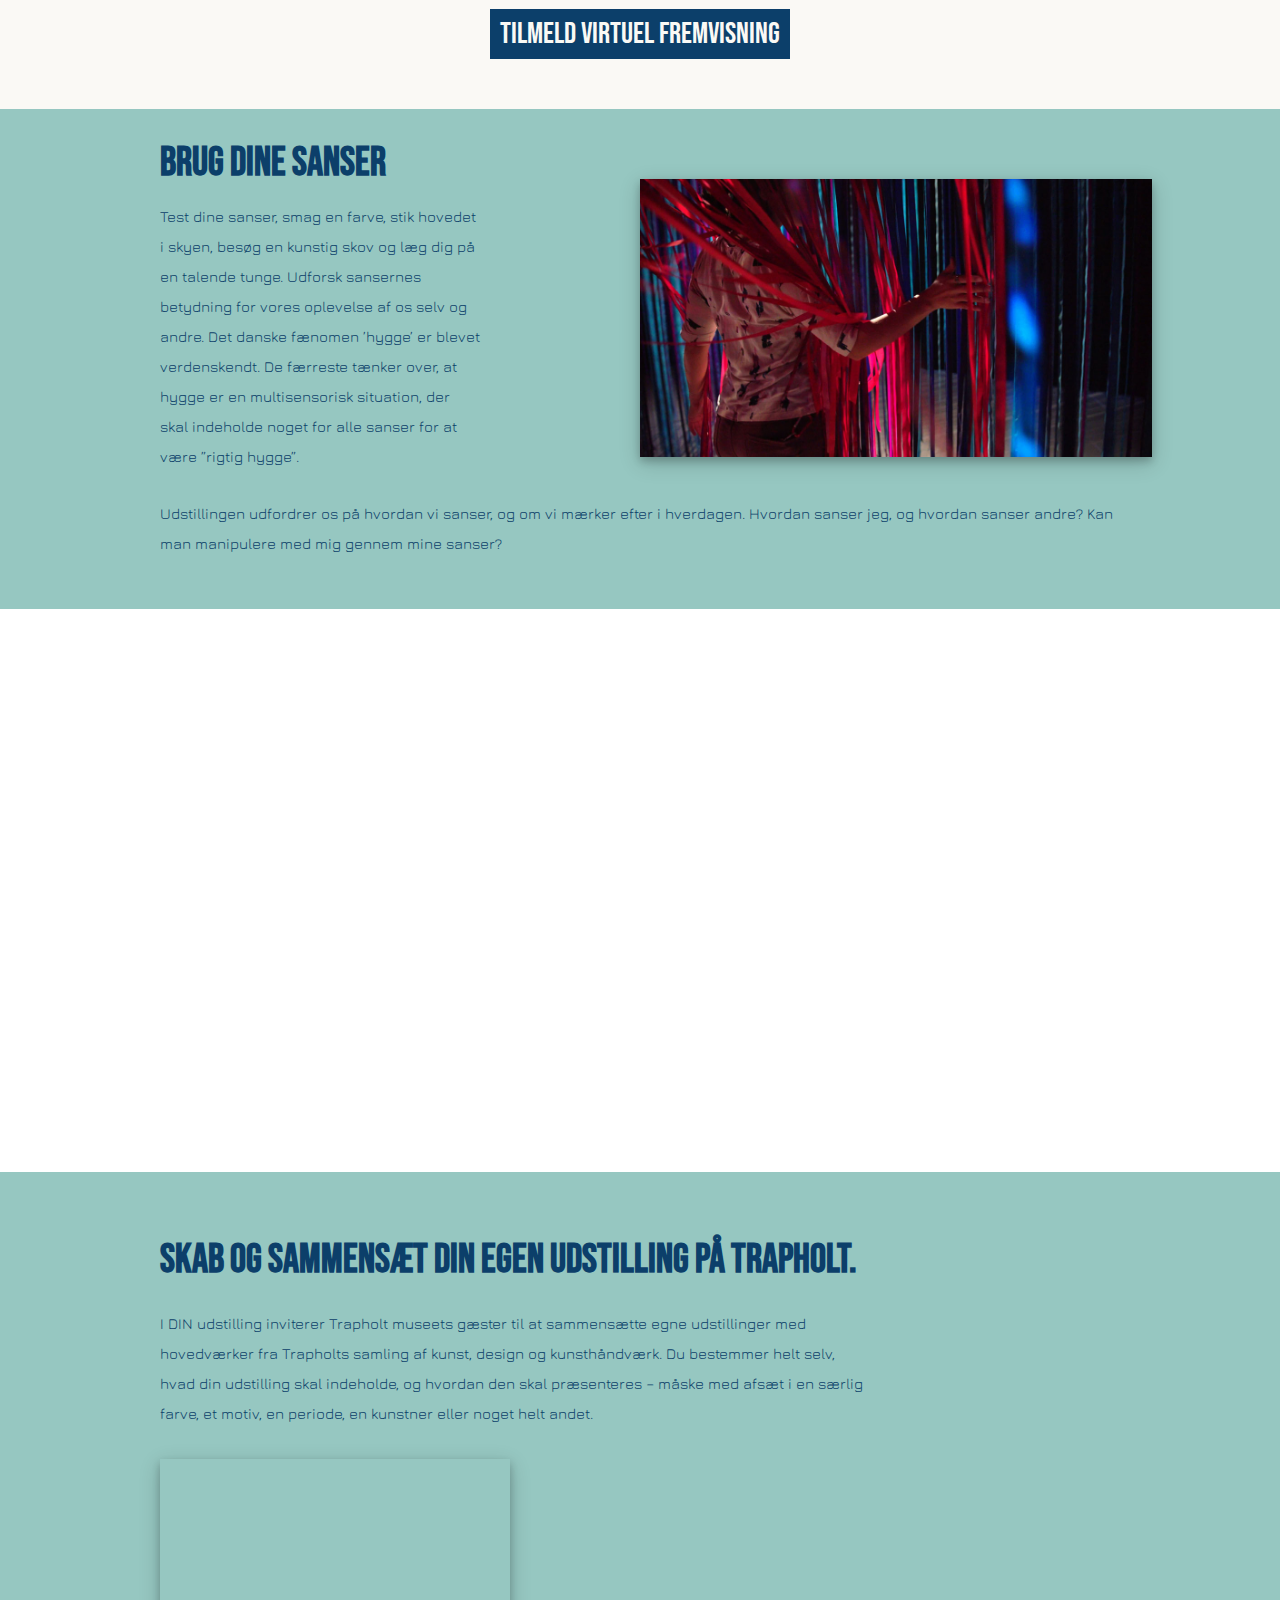
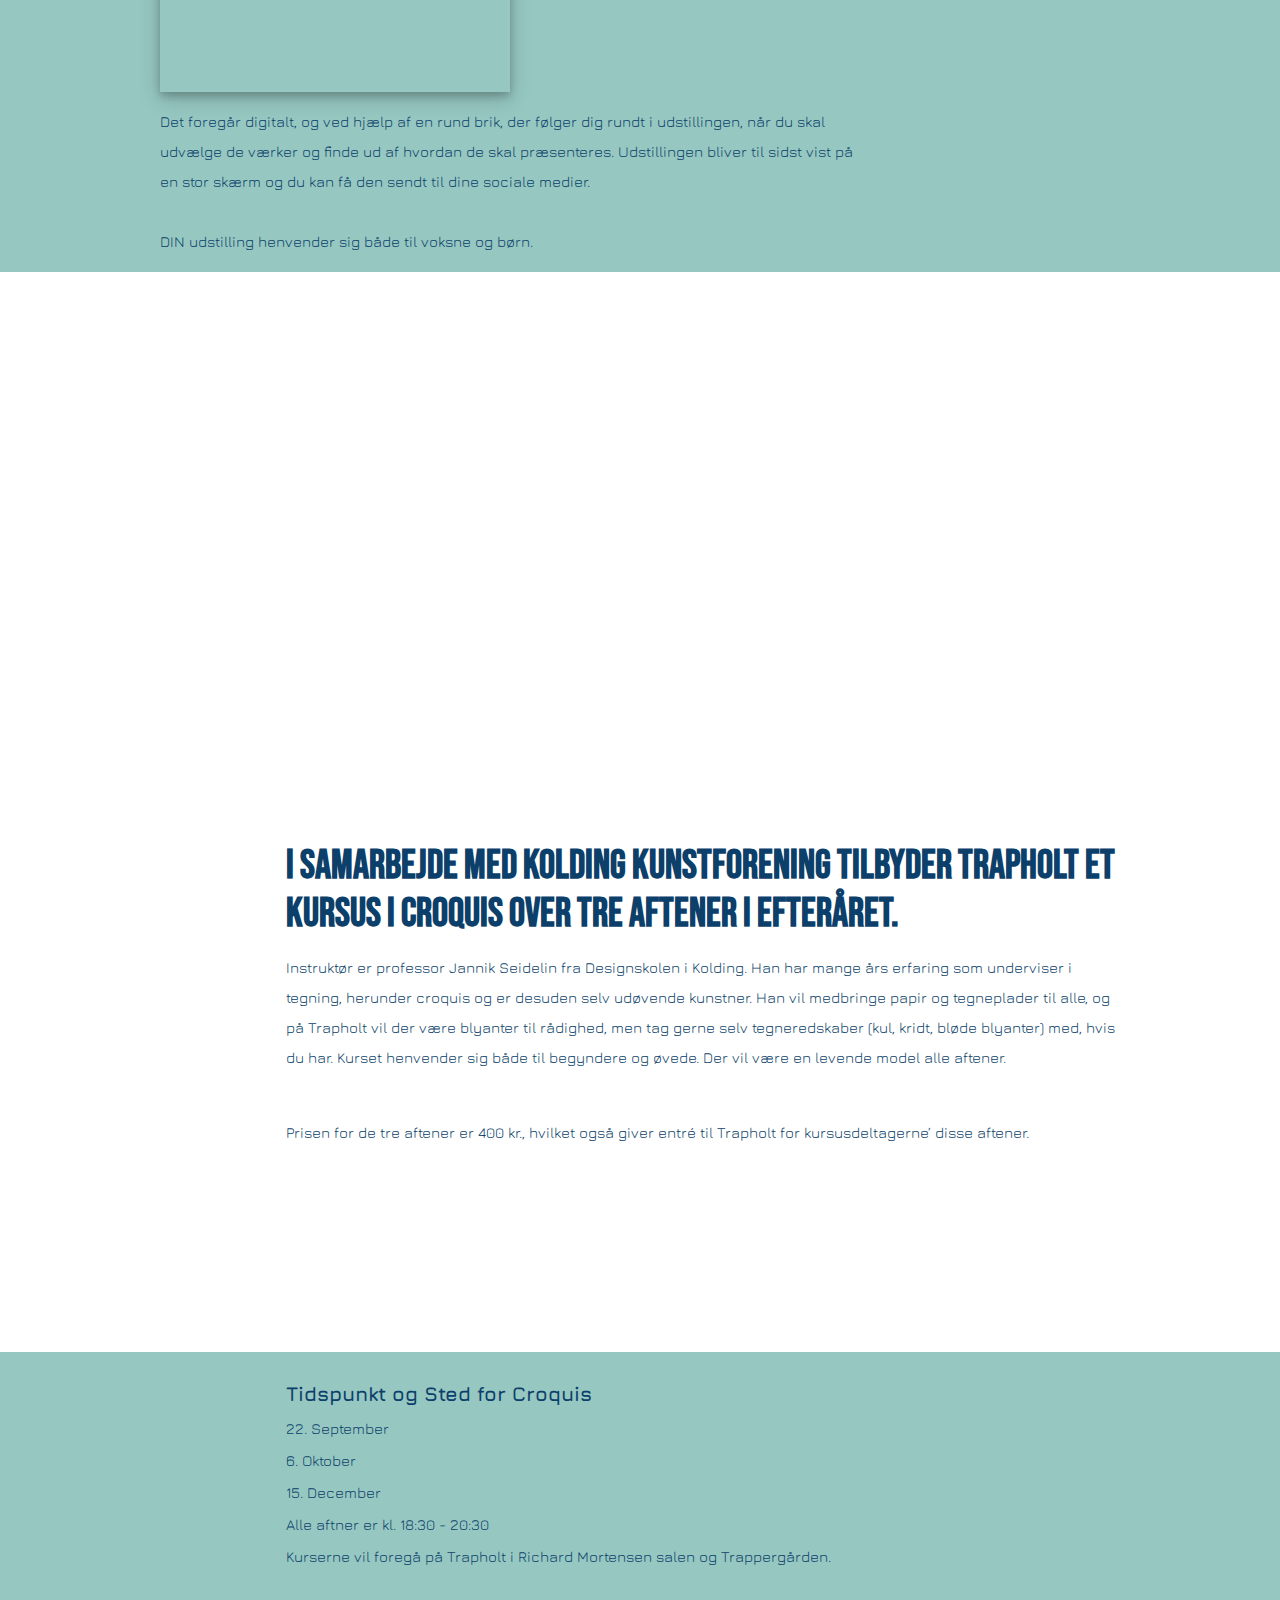
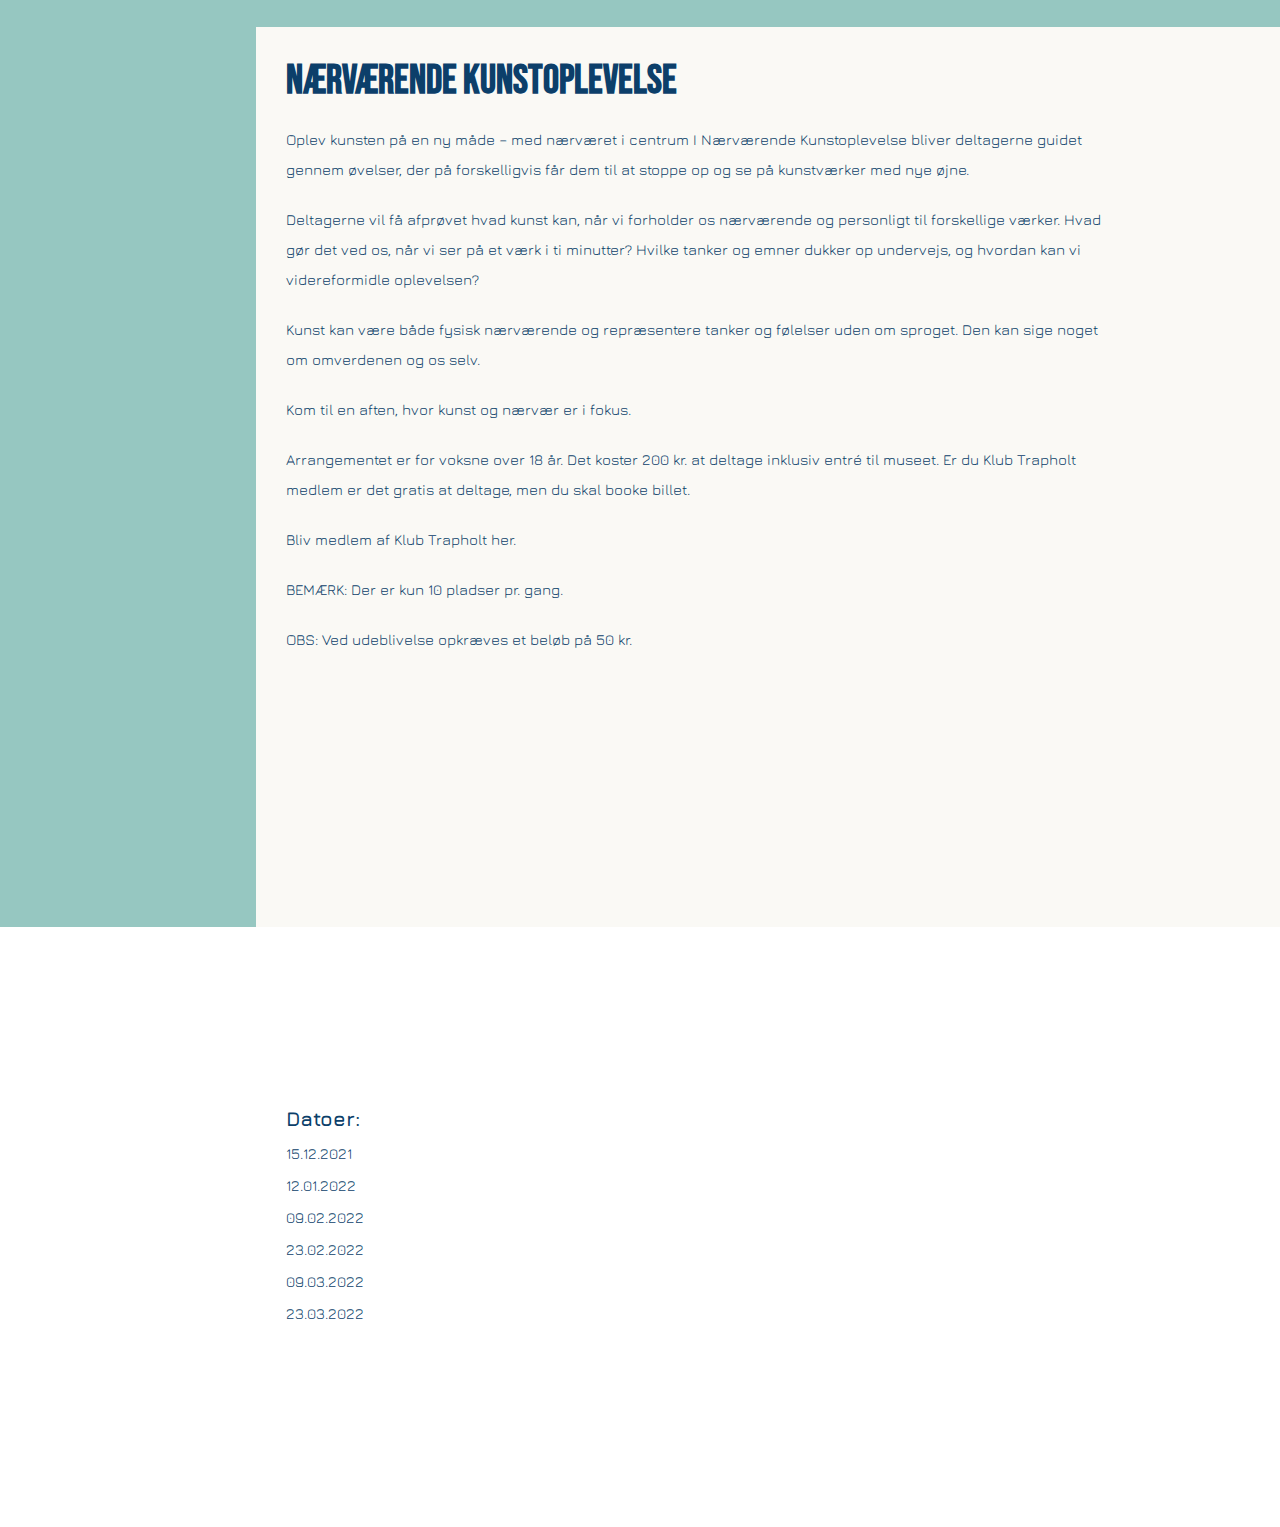
==== commit aaec3b6d: "5/1-22" ====
--- a/aktiviteter.html
+++ b/aktiviteter.html
@@ -83,7 +83,6 @@
     </div>
     
     <div id="boks8" class="boks8">
-      <div id="billede8"></div>
       <div id="grøn"></div>
       <div id="grøn1">
      <h2>Skab og sammensæt din egen udstilling på Trapholt.</h2>
@@ -95,6 +94,7 @@
         den skal præsenteres – måske med afsæt i en 
         særlig farve, et motiv, en periode, en kunstner 
         eller noget helt andet.</p>
+        <div id="billede8"></div>
       <p style="line-height:2.0em;">Det foregår digitalt, og ved hjælp af en rund brik, der følger dig rundt i udstillingen, når du skal udvælge 
         de værker og finde ud af hvordan de skal præsenteres. Udstillingen bliver til sidst vist på en stor skærm 
         og du kan få den sendt til dine sociale medier.</p>
--- a/css/style.css
+++ b/css/style.css
@@ -538,6 +538,8 @@
   padding: 0%;
   margin: 0%;
   text-decoration: none;
+  -webkit-box-sizing: border-box;
+          box-sizing: border-box;
 }
 
 html {
@@ -670,7 +672,7 @@
   width: 70vw;
   height: 100vh;
   background-color: #FAF9F5;
-  background-image: url(/images/arnekube.jpg);
+  background-image: url(../images/arnekube.jpg);
   background-repeat: no-repeat;
   background-size: cover;
   margin: 0px;
@@ -745,7 +747,7 @@
 .container1 .boks4 {
   width: 100vw;
   height: 100vh;
-  background-image: url(/images/bænk.JPG);
+  background-image: url(../images/bænk.JPG);
   background-size: cover;
   background-repeat: no-repeat;
 }
@@ -782,9 +784,9 @@
 }
 
 .container1 .boks5 #billede5 #dreng {
-  background-image: url(/images/dreng.jpg);
-  background-repeat: no-repeat;
-  background-size: contain;
+  background-image: url(../images/dreng.jpg);
+  background-repeat: no-repeat;
+  background-size: cover;
   width: 400px;
   height: 267px;
   -webkit-box-shadow: 0 4px 8px 0 rgba(0, 0, 0, 0.2), 0 6px 20px 0 rgba(0, 0, 0, 0.19);
@@ -876,9 +878,10 @@
 .container1 .boks6 #boks61 #billede6 {
   height: 63.16vh;
   width: 50vw;
-  background-image: url(/images/familie.jpg);
-  background-repeat: no-repeat;
-  background-size: contain;
+  background-image: url(../images/familie.jpg);
+  background-repeat: no-repeat;
+  background-size: cover;
+  background-image: #FFF9B6;
 }
 
 .container1 .boks6 #boks61 #gulboks {
@@ -908,7 +911,7 @@
 
 .container1 .boks7 {
   width: 100vw;
-  height: 850px;
+  height: 700px;
   background-color: #FFF9B6;
   color: #0C3F6A;
   display: -webkit-box;
@@ -923,10 +926,10 @@
 
 .container1 .boks7 #billede7 {
   background-repeat: no-repeat;
-  background-size: contain;
-  background-image: url(/images/skole.JPG);
-  width: 100vw;
-  height: 100vh;
+  background-size: cover;
+  background-image: url(../images/skole.JPG);
+  width: 100vw;
+  height: 600px;
 }
 
 .container1 .boks7 h2 {
@@ -934,13 +937,12 @@
   padding-left: 160px;
   padding-top: 30px;
   font-size: 40px;
-  margin-top: -120px;
 }
 
 .container1 .boks7 p {
   font-family: "Jura", sans-serif;
   padding-left: 160px;
-  padding-bottom: 30px;
+  padding-bottom: 40px;
   padding-right: 160px;
 }
 
@@ -968,7 +970,7 @@
 .container1 .boks8 p {
   font-family: "Jura", sans-serif;
   padding-left: 160px;
-  padding-top: 30px;
+  padding-bottom: 30px;
   padding-right: 160px;
 }
 
@@ -1093,7 +1095,7 @@
 .container2 .boks2 {
   width: 100vw;
   height: 500px;
-  background-image: url(/images/lys1.jpg);
+  background-image: url(../images/lys1.jpg);
   background-repeat: no-repeat;
   background-size: cover;
 }
@@ -1130,7 +1132,7 @@
 }
 
 .container2 .boks4 #billede4 {
-  background-image: url(/images/høretelefoner.jpg);
+  background-image: url(../images/høretelefoner.jpg);
   background-repeat: no-repeat;
   background-size: contain;
   width: 500px;
@@ -1231,16 +1233,14 @@
 .container2 .boks5 #grøn1 #billede5 {
   width: 50vw;
   height: 275px;
-  background-image: url(/images/feel.jpg);
-  background-repeat: no-repeat;
-  background-size: contain;
+  background-image: url(../images/feel.jpg);
+  background-repeat: no-repeat;
+  background-size: cover;
   -webkit-box-shadow: 0 4px 8px 0 rgba(0, 0, 0, 0.2), 0 6px 20px 0 rgba(0, 0, 0, 0.19);
           box-shadow: 0 4px 8px 0 rgba(0, 0, 0, 0.2), 0 6px 20px 0 rgba(0, 0, 0, 0.19);
-  width: 500px;
+  width: 40vw;
   height: 278px;
-  margin-left: 700px;
   margin-top: 70px;
-  position: absolute;
 }
 
 .container2 .boks5 #grøn2 {
@@ -1257,7 +1257,7 @@
 .container2 .boks6 {
   width: 100vw;
   height: 563px;
-  background-image: url(/images/interaktiv.jpg);
+  background-image: url(../images/interaktiv.jpg);
   background-repeat: no-repeat;
   background-size: contain;
 }
@@ -1276,64 +1276,59 @@
 
 .container2 .boks8 {
   width: 100vw;
-  height: 600px;
+  height: 700px;
   background-color: #96C7C1;
   color: #0C3F6A;
-  position: relative;
-  display: -webkit-box;
-  display: -ms-flexbox;
-  display: flex;
-  -webkit-box-orient: horizontal;
-  -webkit-box-direction: normal;
-      -ms-flex-direction: row;
-          flex-direction: row;
-}
-
-.container2 .boks8 #billede8 {
-  background-image: url(/images/dinudstilling.jpg);
+  display: -webkit-box;
+  display: -ms-flexbox;
+  display: flex;
+  -webkit-box-orient: vertical;
+  -webkit-box-direction: normal;
+      -ms-flex-direction: column;
+          flex-direction: column;
+}
+
+.container2 .boks8 #grøn {
+  width: 20vw;
+  height: 100vh;
+}
+
+.container2 .boks8 #grøn1 {
+  width: 80vw;
+  height: 100vh;
+}
+
+.container2 .boks8 #grøn1 h2 {
+  font-size: 40px;
+  font-family: "Bebas Neue", cursive;
+  padding-left: 160px;
+  padding-top: 30px;
+  padding-bottom: 10px;
+}
+
+.container2 .boks8 #grøn1 #tekst8 {
+  padding-left: 160px;
+  padding-top: 15px;
+  padding-bottom: 30px;
+  font-family: "Jura", sans-serif;
+}
+
+.container2 .boks8 #grøn1 p {
+  padding-left: 160px;
+  padding-bottom: 15px;
+  padding-top: 15px;
+  font-family: "Jura", sans-serif;
+}
+
+.container2 .boks8 #grøn1 #billede8 {
+  background-image: url(../images/dinudstilling.jpg);
   background-repeat: no-repeat;
   background-size: contain;
   -webkit-box-shadow: 0 4px 8px 0 rgba(0, 0, 0, 0.2), 0 6px 20px 0 rgba(0, 0, 0, 0.19);
           box-shadow: 0 4px 8px 0 rgba(0, 0, 0, 0.2), 0 6px 20px 0 rgba(0, 0, 0, 0.19);
   height: 233px;
   width: 350px;
-  margin-left: 800px;
-  margin-top: 120px;
-  position: absolute;
-}
-
-.container2 .boks8 #grøn {
-  width: 20vw;
-  height: 100vh;
-}
-
-.container2 .boks8 #grøn1 {
-  width: 80vw;
-  height: 100vh;
-}
-
-.container2 .boks8 #grøn1 h2 {
-  font-size: 40px;
-  font-family: "Bebas Neue", cursive;
-  padding-left: 30px;
-  padding-top: 40px;
-  padding-right: 160px;
-  padding-bottom: 10px;
-}
-
-.container2 .boks8 #grøn1 #tekst8 {
-  padding-left: 30px;
-  padding-right: 550px;
-  padding-top: 15px;
-  padding-bottom: 100px;
-  font-family: "Jura", sans-serif;
-}
-
-.container2 .boks8 #grøn1 p {
-  padding-left: 30px;
-  padding-right: 160px;
-  padding-top: 15px;
-  font-family: "Jura", sans-serif;
+  margin-left: 160px;
 }
 
 .container2 .boks9 {
@@ -1343,7 +1338,7 @@
 }
 
 .container2 .boks9 #billede9 {
-  background-image: url(/images/aktivitet.jpg);
+  background-image: url(../images/aktivitet.jpg);
   height: 60vh;
   width: 100vw;
   background-repeat: no-repeat;
@@ -1473,7 +1468,7 @@
 .container2 .boks12 #billede12 {
   background-repeat: no-repeat;
   background-size: cover;
-  background-image: url(/images/interview.jpg);
+  background-image: url(../images/interview.jpg);
   width: 100vw;
   height: 600px;
   display: -webkit-box;
@@ -1553,7 +1548,7 @@
   height: 450px;
   background-repeat: no-repeat;
   background-size: cover;
-  background-image: url(/images/familie1.jpg);
+  background-image: url(../images/familie1.jpg);
   background-position: 40% 60%;
 }
 
@@ -1594,7 +1589,7 @@
 .container3 .boks4 #billede4 {
   width: 100vw;
   height: 600px;
-  background-image: url(/images/art4.jpg);
+  background-image: url(../images/art4.jpg);
   background-repeat: no-repeat;
   background-size: cover;
 }
@@ -1862,7 +1857,7 @@
 .container3 .boks6 {
   width: 100vw;
   height: 563px;
-  background-image: url(/images/cafe.jpg);
+  background-image: url(../images/cafe.jpg);
   background-repeat: no-repeat;
   background-size: cover;
 }
@@ -1921,7 +1916,7 @@
 }
 
 .container3 .boks8 #hvid #billede8 {
-  background-image: url(/images/menu.jpg);
+  background-image: url(../images/menu.jpg);
   background-repeat: no-repeat;
   background-size: contain;
   -webkit-box-shadow: 0 4px 8px 0 rgba(0, 0, 0, 0.2), 0 6px 20px 0 rgba(0, 0, 0, 0.19);
@@ -1972,7 +1967,7 @@
 }
 
 .container3 .boks9 #tekst #pink #billede9 {
-  background-image: url(/images/Refood.jpg);
+  background-image: url(../images/Refood.jpg);
   background-repeat: no-repeat;
   background-size: contain;
   -webkit-box-shadow: 0 4px 8px 0 rgba(0, 0, 0, 0.2), 0 6px 20px 0 rgba(0, 0, 0, 0.19);
@@ -2029,7 +2024,7 @@
 .container3 .boks10 {
   width: 100vw;
   height: 600px;
-  background-image: url(/images/designbutik.jpg);
+  background-image: url(../images/designbutik.jpg);
   background-repeat: no-repeat;
   background-size: contain;
 }
@@ -2152,8 +2147,8 @@
 
 .container3 .boks12 #billede12 {
   background-repeat: no-repeat;
-  background-size: contain;
-  background-image: url(/images/butik.JPG);
+  background-size: cover;
+  background-image: url(../images/butik.JPG);
   width: 70vw;
   height: 600px;
   margin-left: auto;
@@ -2201,7 +2196,7 @@
 .container4 .boks3 {
   width: 100vw;
   height: 550px;
-  background-image: url(/images/ricard.jpg);
+  background-image: url(../images/ricard.jpg);
   background-repeat: no-repeat;
   background-size: cover;
 }
@@ -2273,7 +2268,7 @@
   height: 250px;
   margin-right: 30px;
   margin-left: 160px;
-  background-image: url(/images/skulptur.jpg);
+  background-image: url(../images/skulptur.jpg);
   background-repeat: no-repeat;
   background-size: cover;
 }
@@ -2336,7 +2331,7 @@
   height: 250px;
   margin-right: 160px;
   margin-left: 30px;
-  background-image: url(/images/arnej.jpg);
+  background-image: url(../images/arnej.jpg);
   background-repeat: no-repeat;
   background-size: cover;
 }
@@ -2433,7 +2428,7 @@
   height: 250px;
   margin-right: 30px;
   margin-left: 160px;
-  background-image: url(/images/dinudstilling.jpg);
+  background-image: url(../images/dinudstilling.jpg);
   background-repeat: no-repeat;
   background-size: cover;
 }
@@ -2495,7 +2490,7 @@
   width: 450px;
   height: 250px;
   margin-right: 160px;
-  background-image: url(/images/ricard.jpg);
+  background-image: url(../images/ricard.jpg);
   background-repeat: no-repeat;
   background-size: cover;
 }
@@ -2564,7 +2559,7 @@
 }
 
 .container4 .boks7 #vernerpanton {
-  background-image: url(/images/vernerpanton.jpg);
+  background-image: url(../images/vernerpanton.jpg);
   width: 100vw;
   height: 450px;
   background-repeat: no-repeat;
@@ -2619,7 +2614,7 @@
 }
 
 .container4 .boks8 #hvid #billede8 {
-  background-image: url(/images/vernerpanton2.jpg);
+  background-image: url(../images/vernerpanton2.jpg);
   width: 80vw;
   height: 575px;
   background-repeat: no-repeat;
@@ -2648,7 +2643,7 @@
 }
 
 .container4 .boks9 #tekst {
-  width: 80vw;
+  width: 50vw;
   height: 400px;
   color: #0C3F6A;
 }
@@ -2658,11 +2653,10 @@
   font-size: 40px;
   padding-left: 30px;
   padding-top: 30px;
-  padding-right: 360px;
 }
 
 .container4 .boks9 #tekst p {
-  padding: 15px 360px 30px 30px;
+  padding: 15px 30px 30px 30px;
   font-family: "Jura", sans-serif;
 }
 
@@ -2687,12 +2681,16 @@
   margin-left: 30px;
 }
 
-.container4 .boks9 #tekst #billede9 {
-  background-image: url(/images/rodstol.png);
+.container4 .boks9 #stol1 {
+  width: 30vw;
+  height: 400px;
+  background-color: #8AB6D6;
+}
+
+.container4 .boks9 #stol1 #billede9 {
+  background-image: url(../images/rodstol.png);
   width: 300px;
   height: 350px;
-  margin-left: 610px;
-  margin-top: -280px;
   background-repeat: no-repeat;
   background-size: contain;
   position: relative;
@@ -2734,7 +2732,7 @@
 .container4 .boks10 {
   width: 100vw;
   height: 600px;
-  background-image: url(/images/art3.jpg);
+  background-image: url(../images/art3.jpg);
   background-repeat: no-repeat;
   background-size: cover;
 }
@@ -2819,7 +2817,7 @@
 .container4 .boks12 #boks #hvid {
   width: 70vw;
   height: auto;
-  background-image: url(/images/art9.jpg);
+  background-image: url(../images/art9.jpg);
   background-repeat: no-repeat;
   background-size: cover;
 }
@@ -2867,7 +2865,7 @@
 .container4 .boks14 {
   height: 700px;
   width: 100vw;
-  background-image: url(/images/tætpåtræer.jpg);
+  background-image: url(../images/tætpåtræer.jpg);
   background-repeat: no-repeat;
   background-size: cover;
 }
@@ -2941,7 +2939,7 @@
   height: 250px;
   margin-right: 30px;
   margin-left: 160px;
-  background-image: url(/images/kommende.jpg);
+  background-image: url(../images/kommende.jpg);
   background-repeat: no-repeat;
   background-size: cover;
 }
@@ -3010,7 +3008,7 @@
   height: 250px;
   margin-right: 160px;
   margin-left: 30px;
-  background-image: url(/images/kommende1.jpg);
+  background-image: url(../images/kommende1.jpg);
   background-repeat: no-repeat;
   background-size: cover;
 }
@@ -3096,7 +3094,7 @@
   height: 250px;
   margin-right: 30px;
   margin-left: 160px;
-  background-image: url(/images/touch.jpg);
+  background-image: url(../images/touch.jpg);
   background-repeat: no-repeat;
   background-size: cover;
 }
@@ -3149,7 +3147,7 @@
 .container4 .boks16 {
   width: 100vw;
   height: 500px;
-  background-image: url(/images/art6.jpg);
+  background-image: url(../images/art6.jpg);
   background-repeat: no-repeat;
   background-size: cover;
 }
@@ -3191,12 +3189,33 @@
 }
 
 .container4 .boks17 #hvid #billede17 {
-  background-image: url(/images/art2.jpg);
-  background-repeat: no-repeat;
-  background-size: contain;
+  background-image: url(../images/art2.jpg);
+  background-repeat: no-repeat;
+  background-size: cover;
   width: 70vw;
   height: 472px;
   background-color: #8AB6D6;
   margin-top: 30px;
 }
+
+@media only screen and (max-width: 600px) {
+  .frontpage {
+    background-color: red;
+  }
+  .wrapper {
+    padding-left: 30px;
+  }
+  .one, .three, .five, .seven, .nine {
+    width: 80vw;
+  }
+  .one img, .three img, .five img, .seven img, .nine img {
+    width: 80vw;
+  }
+  .two, .four, .six, .eight, .ten {
+    width: 80vw;
+  }
+  .two img, .four img, .six img, .eight img, .ten img {
+    width: 80vw;
+  }
+}
 /*# sourceMappingURL=style.css.map */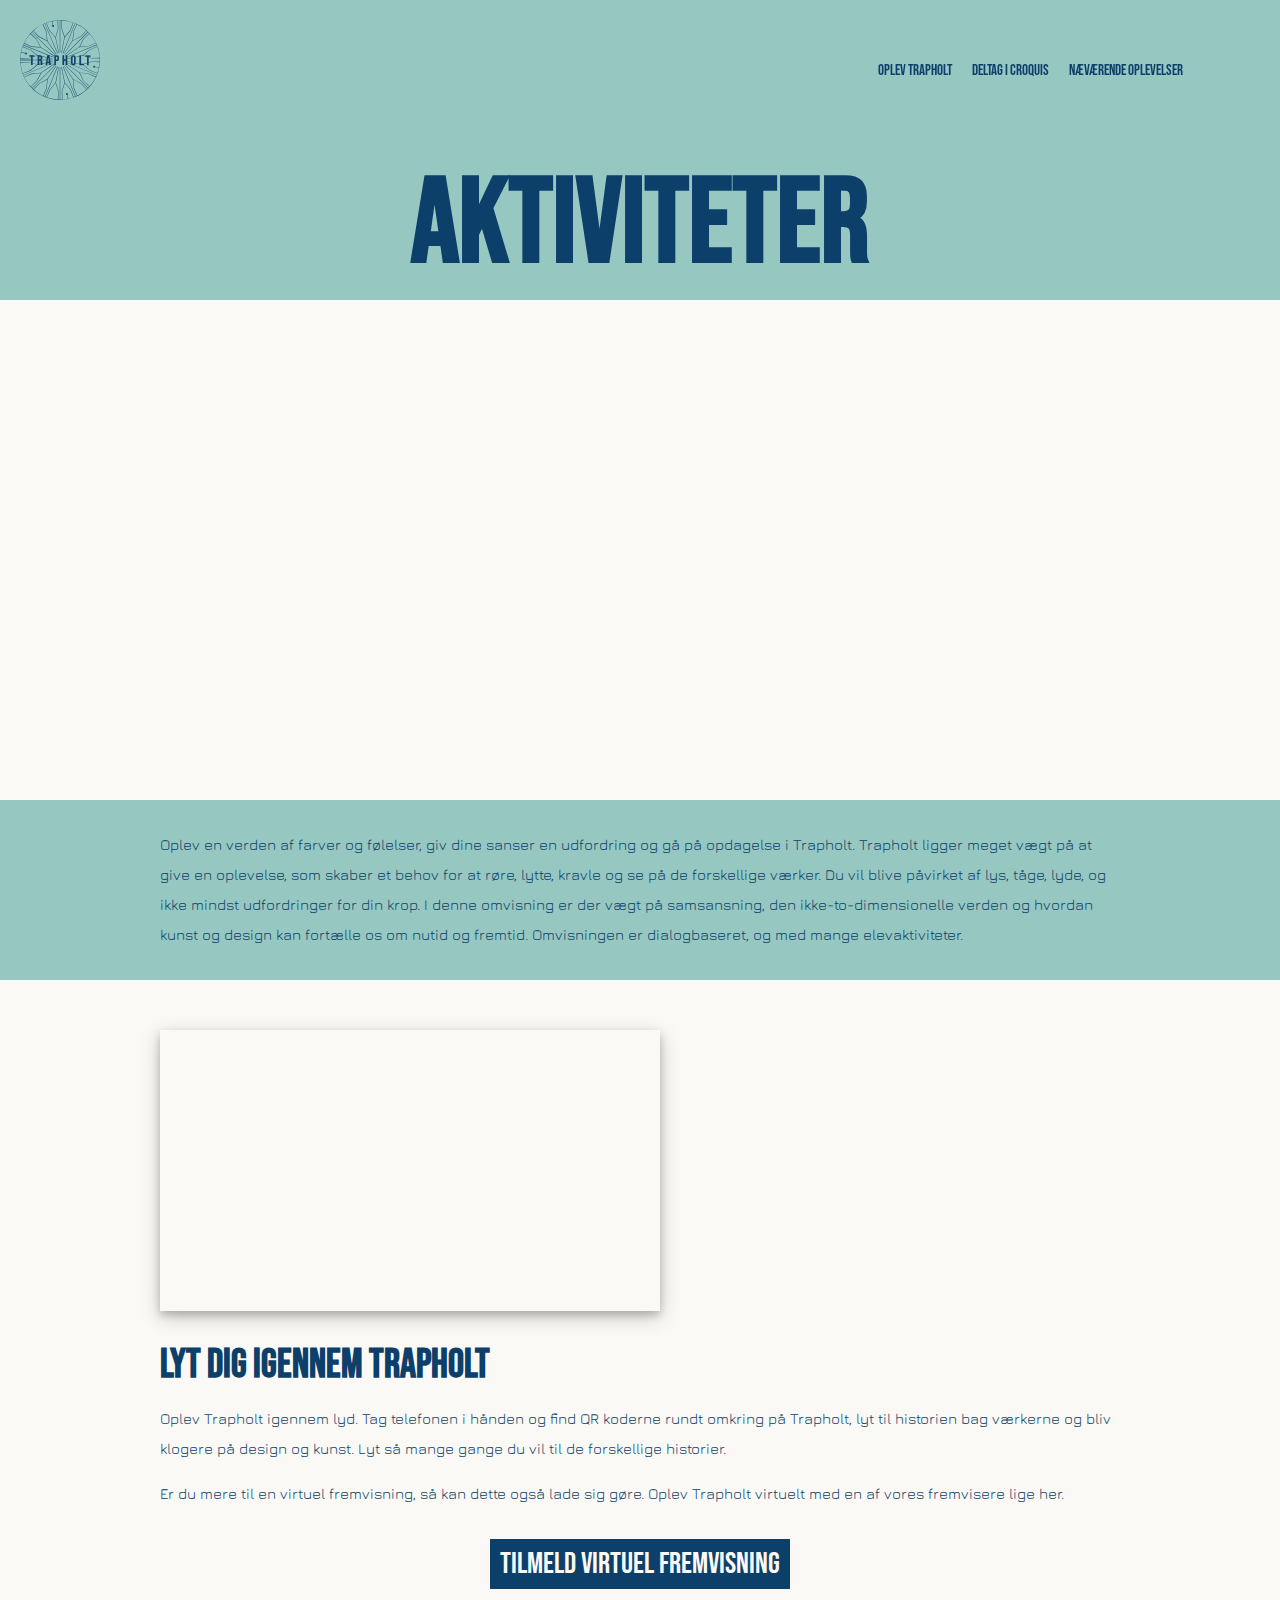
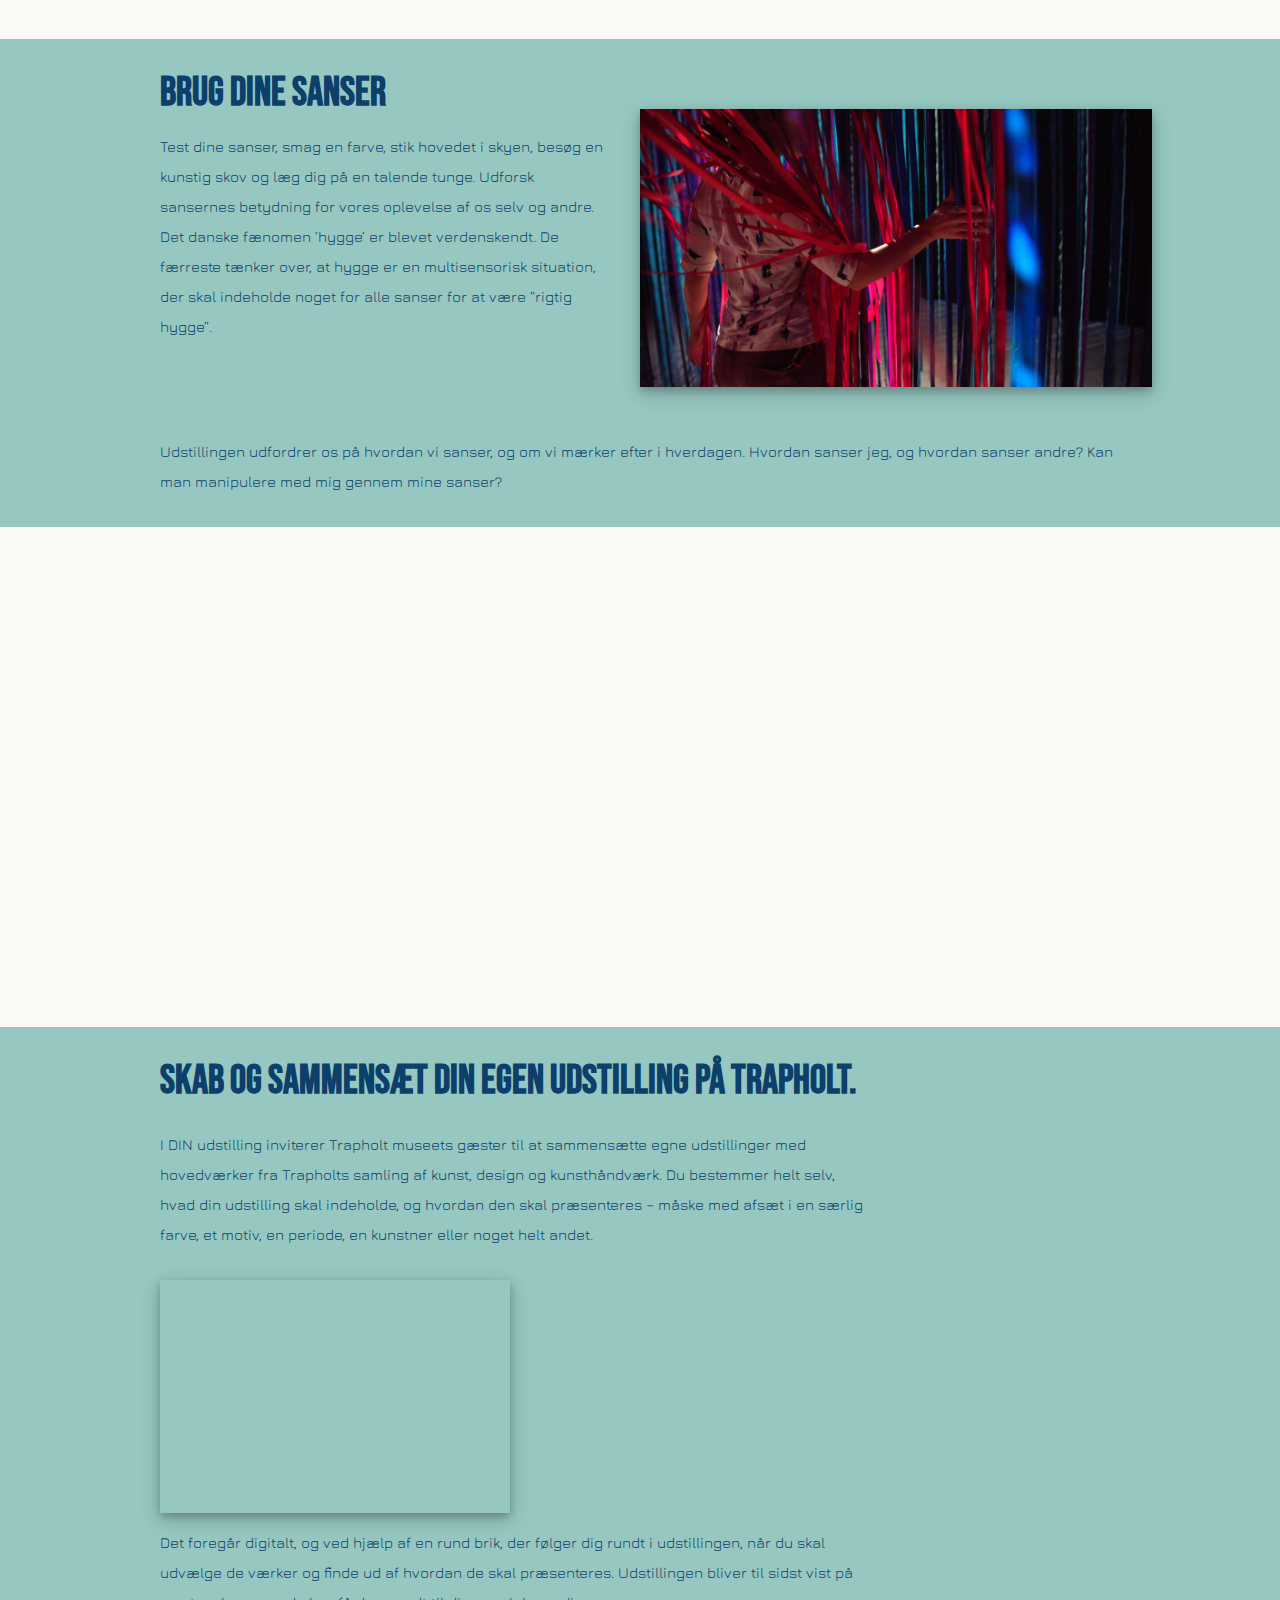
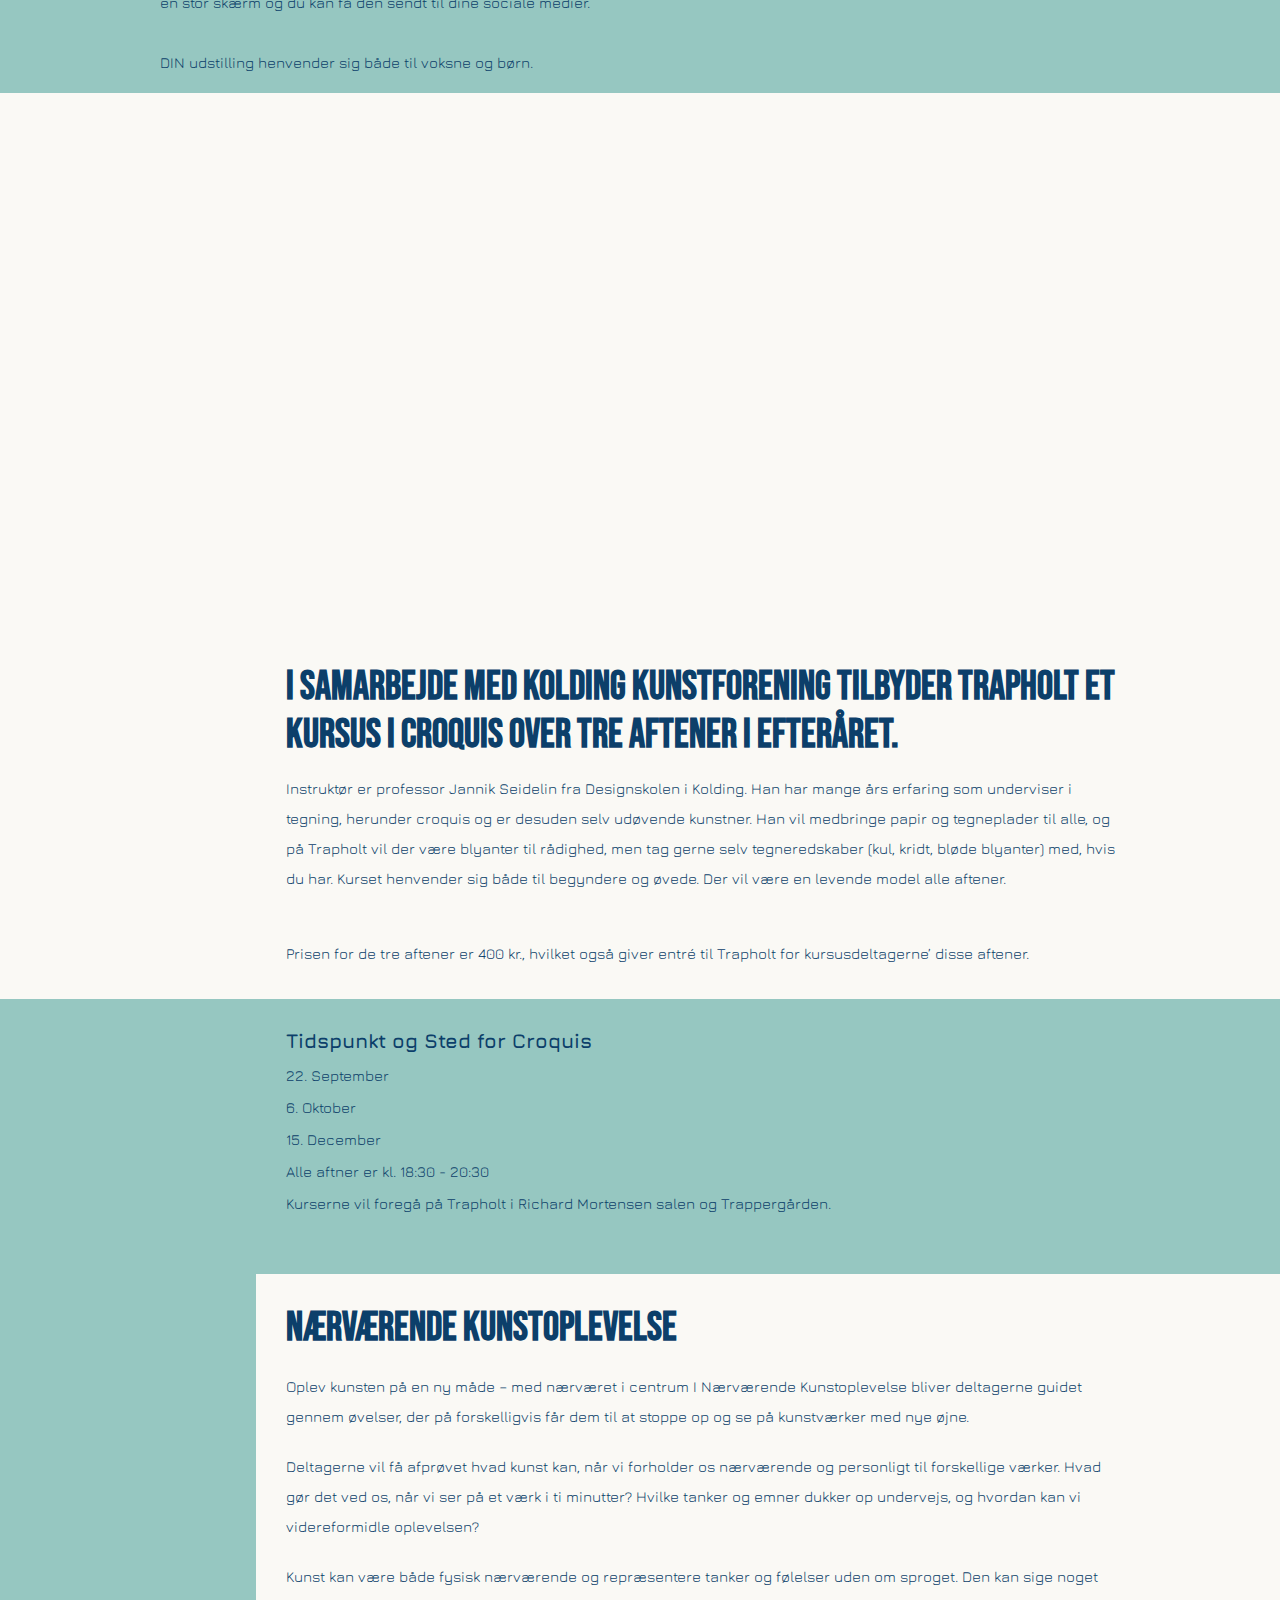
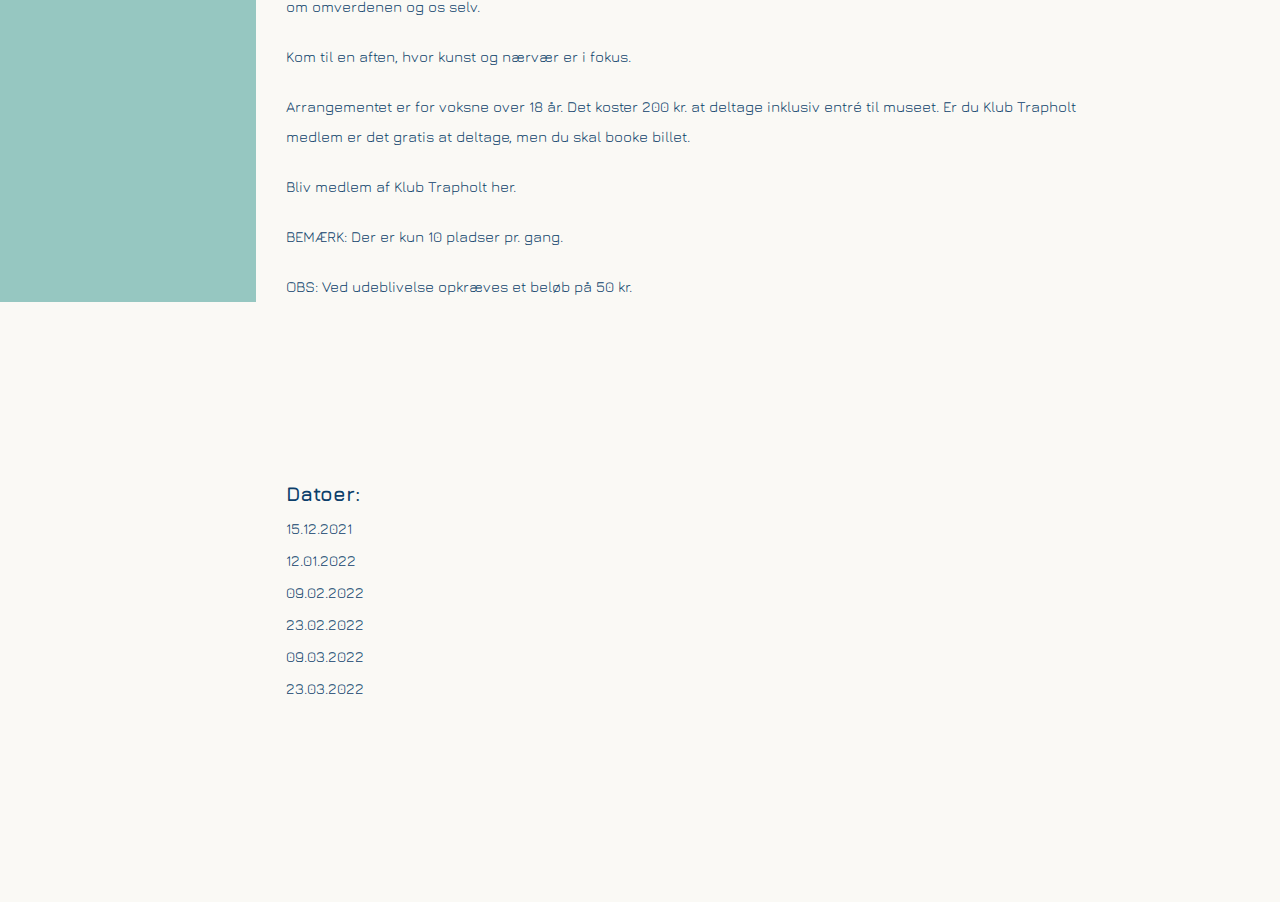
==== commit be26a2b2: "6/1-22" ====
--- a/aktiviteter.html
+++ b/aktiviteter.html
@@ -73,9 +73,9 @@
         </div>
         <div id="billede5"></div>
       </div>
-      <div id="grøn2"></div>
+      <div id="grøn2">
       <p style="line-height:2.0em;">Udstillingen udfordrer os på hvordan vi sanser, og om vi mærker efter i hverdagen. Hvordan sanser jeg, og hvordan sanser andre? Kan man manipulere med mig gennem mine sanser?</p>
-        
+    </div>
     </div>
 
     <div id="boks6" class="boks6">
--- a/css/style.css
+++ b/css/style.css
@@ -818,16 +818,10 @@
 
 .container1 .boks6 {
   width: 100vw;
-  height: 100vh;
-  display: -webkit-box;
-  display: -ms-flexbox;
-  display: flex;
-  -webkit-box-pack: end;
-      -ms-flex-pack: end;
-          justify-content: flex-end;
-  -webkit-box-align: end;
-      -ms-flex-align: end;
-          align-items: flex-end;
+  height: auto;
+  display: -webkit-box;
+  display: -ms-flexbox;
+  display: flex;
 }
 
 .container1 .boks6 #tekst6 {
@@ -853,13 +847,13 @@
 }
 
 .container1 .boks6 #tekst6 p {
-  width: 30vw;
+  padding-right: 30px;
   padding-left: 160px;
 }
 
 .container1 .boks6 #boks61 {
   width: 50vw;
-  height: 100vh;
+  height: auto;
   display: -webkit-box;
   display: -ms-flexbox;
   display: flex;
@@ -911,7 +905,7 @@
 
 .container1 .boks7 {
   width: 100vw;
-  height: 700px;
+  height: auto;
   background-color: #FFF9B6;
   color: #0C3F6A;
   display: -webkit-box;
@@ -929,7 +923,7 @@
   background-size: cover;
   background-image: url(../images/skole.JPG);
   width: 100vw;
-  height: 600px;
+  height: 500px;
 }
 
 .container1 .boks7 h2 {
@@ -948,7 +942,7 @@
 
 .container1 .boks8 {
   width: 100vw;
-  height: 400px;
+  height: auto;
   background-color: #FAF9F5;
   color: #0C3F6A;
   text-decoration: none;
@@ -972,6 +966,7 @@
   padding-left: 160px;
   padding-bottom: 30px;
   padding-right: 160px;
+  padding-top: 30px;
 }
 
 .container1 .boks8 #bookingskoler {
@@ -979,6 +974,7 @@
   width: 300px;
   height: 50px;
   margin-top: 20px;
+  margin-bottom: 30px;
   text-decoration: none;
   font-family: "Bebas Neue", cursive;
   color: #FAF9F5;
@@ -996,7 +992,7 @@
 
 .container1 .boks9 {
   width: 100vw;
-  height: 100vh;
+  height: auto;
   display: -webkit-box;
   display: -ms-flexbox;
   display: flex;
@@ -1102,7 +1098,7 @@
 
 .container2 .boks3 {
   width: 100vw;
-  height: 250px;
+  height: auto;
   background-color: #96C7C1;
   color: #0C3F6A;
   display: -webkit-box;
@@ -1124,17 +1120,19 @@
   font-family: "Jura", sans-serif;
   padding-left: 160px;
   padding-right: 160px;
+  padding-top: 30px;
+  padding-bottom: 30px;
 }
 
 .container2 .boks4 {
   width: 100vw;
-  height: 1000px;
+  height: auto;
 }
 
 .container2 .boks4 #billede4 {
   background-image: url(../images/høretelefoner.jpg);
   background-repeat: no-repeat;
-  background-size: contain;
+  background-size: cover;
   width: 500px;
   height: 281px;
   margin-left: 160px;
@@ -1192,7 +1190,7 @@
 
 .container2 .boks5 {
   width: 100vw;
-  height: 500px;
+  height: auto;
   background-color: #96C7C1;
   display: -webkit-box;
   display: -ms-flexbox;
@@ -1205,7 +1203,7 @@
 
 .container2 .boks5 #grøn1 {
   width: 100vw;
-  height: 275px;
+  height: auto;
   display: -webkit-box;
   display: -ms-flexbox;
   display: flex;
@@ -1217,7 +1215,7 @@
 
 .container2 .boks5 #grøn1 #tekst {
   width: 50vw;
-  height: 275px;
+  height: auto;
 }
 
 .container2 .boks5 #grøn1 #tekst h2 {
@@ -1228,6 +1226,7 @@
 .container2 .boks5 #grøn1 #tekst p {
   font-family: "Jura", sans-serif;
   padding-top: 15px;
+  padding-right: 30px;
 }
 
 .container2 .boks5 #grøn1 #billede5 {
@@ -1245,38 +1244,27 @@
 
 .container2 .boks5 #grøn2 {
   width: 100vw;
-  height: 100px;
+  height: auto;
 }
 
 .container2 .boks5 #grøn2 p {
   font-family: "Jura", sans-serif;
   padding-right: 160px;
   padding-bottom: 30px;
+  padding-top: 50px;
 }
 
 .container2 .boks6 {
   width: 100vw;
-  height: 563px;
+  height: 500px;
   background-image: url(../images/interaktiv.jpg);
   background-repeat: no-repeat;
-  background-size: contain;
-}
-
-.container2 .boks6 #grøn {
-  width: 30vw;
-  height: 100vh;
-  background-color: #96C7C1;
-}
-
-.container2 .boks6 #hvid {
-  width: 70vw;
-  height: 100vh;
-  background-color: #FAF9F5;
+  background-size: cover;
 }
 
 .container2 .boks8 {
   width: 100vw;
-  height: 700px;
+  height: auto;
   background-color: #96C7C1;
   color: #0C3F6A;
   display: -webkit-box;
@@ -1290,12 +1278,12 @@
 
 .container2 .boks8 #grøn {
   width: 20vw;
-  height: 100vh;
+  height: auto;
 }
 
 .container2 .boks8 #grøn1 {
   width: 80vw;
-  height: 100vh;
+  height: auto;
 }
 
 .container2 .boks8 #grøn1 h2 {
@@ -1323,7 +1311,7 @@
 .container2 .boks8 #grøn1 #billede8 {
   background-image: url(../images/dinudstilling.jpg);
   background-repeat: no-repeat;
-  background-size: contain;
+  background-size: cover;
   -webkit-box-shadow: 0 4px 8px 0 rgba(0, 0, 0, 0.2), 0 6px 20px 0 rgba(0, 0, 0, 0.19);
           box-shadow: 0 4px 8px 0 rgba(0, 0, 0, 0.2), 0 6px 20px 0 rgba(0, 0, 0, 0.19);
   height: 233px;
@@ -1347,7 +1335,7 @@
 
 .container2 .boks9 #hvid {
   width: 100vw;
-  height: 60vh;
+  height: auto;
   display: -webkit-box;
   display: -ms-flexbox;
   display: flex;
@@ -1359,15 +1347,15 @@
 
 .container2 .boks9 #hvid #hvid1 {
   width: 20vw;
-  height: 100vh;
+  height: auto;
 }
 
 .container2 .boks9 #hvid #hvid2 {
   width: 80vw;
-  height: 100vh;
-}
-
-.container2 .boks9 #hvid h2 {
+  height: auto;
+}
+
+.container2 .boks9 #hvid #hvid2 h2 {
   font-family: "Bebas Neue", cursive;
   font-size: 40px;
   padding-left: 30px;
@@ -1375,7 +1363,7 @@
   padding-right: 160px;
 }
 
-.container2 .boks9 #hvid p {
+.container2 .boks9 #hvid #hvid2 p {
   padding-left: 30px;
   padding-top: 15px;
   padding-right: 160px;
@@ -1423,7 +1411,7 @@
 
 .container2 .boks11 {
   width: 100vw;
-  height: 100vh;
+  height: auto;
   display: -webkit-box;
   display: -ms-flexbox;
   display: flex;
@@ -1435,13 +1423,13 @@
 
 .container2 .boks11 #grøn {
   width: 20vw;
-  height: 100vh;
+  height: auto;
   background-color: #96C7C1;
 }
 
 .container2 .boks11 #hvid {
   width: 80vw;
-  height: 100vh;
+  height: auto;
   background-color: #FAF9F5;
   color: #0C3F6A;
 }
@@ -3211,11 +3199,164 @@
   .one img, .three img, .five img, .seven img, .nine img {
     width: 80vw;
   }
+  .one h1, .three h1, .five h1, .seven h1, .nine h1 {
+    width: 80vw;
+    font-size: 35px;
+  }
   .two, .four, .six, .eight, .ten {
     width: 80vw;
   }
   .two img, .four img, .six img, .eight img, .ten img {
     width: 80vw;
   }
+  .two h1, .four h1, .six h1, .eight h1, .ten h1 {
+    width: 80vw;
+    font-size: 35px;
+  }
+  .container1 .boks1 {
+    font-size: 50px;
+  }
+  .container1 .boks2 {
+    -webkit-box-orient: vertical;
+    -webkit-box-direction: normal;
+        -ms-flex-direction: column;
+            flex-direction: column;
+  }
+  .container1 .boks2 #hvid {
+    width: 100vw;
+  }
+  .container1 .boks2 #gul {
+    width: 100vw;
+    padding-left: 120px;
+  }
+  .container1 .boks5 {
+    height: 350px;
+  }
+  .container1 .boks5 #billede5 {
+    display: none;
+  }
+  .container1 .boks5 #tekst5 {
+    width: 100vw;
+  }
+  .container1 .boks5 #tekst5 p {
+    margin-left: 0px;
+    padding-left: 120px;
+    width: 100vw;
+    margin-top: 70px;
+  }
+  .container1 .boks6 {
+    -webkit-box-orient: vertical;
+    -webkit-box-direction: normal;
+        -ms-flex-direction: column;
+            flex-direction: column;
+  }
+  .container1 .boks6 #tekst6 {
+    height: auto;
+    gap: 0px;
+  }
+  .container1 .boks6 #tekst6 h2 {
+    padding-left: 120px;
+  }
+  .container1 .boks6 #tekst6 p {
+    width: 100vw;
+    padding-left: 120px;
+    padding-bottom: 30px;
+  }
+  .container1 .boks6 #boks61 {
+    width: 100vw;
+  }
+  .container1 .boks6 #boks61 #billede6 {
+    width: 100vw;
+  }
+  .container1 .boks6 #boks61 #gulboks {
+    width: 100vw;
+    padding-left: 120px;
+    height: auto;
+    padding-bottom: 30px;
+  }
+  .container1 .boks7 #billede7 {
+    height: 300px;
+  }
+  .container1 .boks7 p {
+    padding-right: 30px;
+  }
+  .container1 .boks8 p {
+    padding-right: 30px;
+  }
+  .container1 .boks9 {
+    -webkit-box-orient: vertical;
+    -webkit-box-direction: normal;
+        -ms-flex-direction: column;
+            flex-direction: column;
+  }
+  .container1 .boks9 #hvid {
+    width: 100vw;
+    height: auto;
+  }
+  .container1 .boks9 #gul {
+    width: 100vw;
+    height: auto;
+    padding-bottom: 100px;
+  }
+  .container1 .boks9 #gul h2, .container1 .boks9 #gul h3, .container1 .boks9 #gul p {
+    padding-left: 120px;
+  }
+  .container2 .boks1 {
+    font-size: 50px;
+    height: 250px;
+  }
+  .container2 .boks2 {
+    height: 300px;
+  }
+  .container2 .boks3 p {
+    padding-right: 30px;
+    padding-left: 120px;
+  }
+  .container2 .boks4 #billede4 {
+    margin-left: 120px;
+    width: 70vw;
+  }
+  .container2 .boks4 p, .container2 .boks4 h2 {
+    padding-right: 30px;
+    padding-left: 120px;
+  }
+  .container2 .boks5 #grøn1 {
+    -webkit-box-orient: vertical;
+    -webkit-box-direction: normal;
+        -ms-flex-direction: column;
+            flex-direction: column;
+  }
+  .container2 .boks5 #grøn1 #tekst {
+    width: 100vw;
+  }
+  .container2 .boks5 #grøn1 #billede5 {
+    width: 70vw;
+    margin-left: 120px;
+  }
+  .container2 .boks5 #grøn2 p {
+    padding-right: 30px;
+  }
+  .container2 .boks6 {
+    height: 300px;
+  }
+  .container2 .boks8 #grøn1 {
+    width: 100vw;
+  }
+  .container2 .boks8 #grøn1 h2, .container2 .boks8 #grøn1 #tekst8, .container2 .boks8 #grøn1 p {
+    padding-right: 30px;
+    padding-left: 120px;
+  }
+  .container2 .boks8 #grøn1 #billede8 {
+    margin-left: 120px;
+  }
+  .container2 .boks9 #billede9 {
+    height: 300px;
+  }
+  .container2 .boks9 #hvid #hvid2 h2, .container2 .boks9 #hvid #hvid2 p {
+    padding-right: 30px;
+  }
+  .container2 .boks11 #hvid p {
+    padding-right: 30px;
+  }
 }
 /*# sourceMappingURL=style.css.map */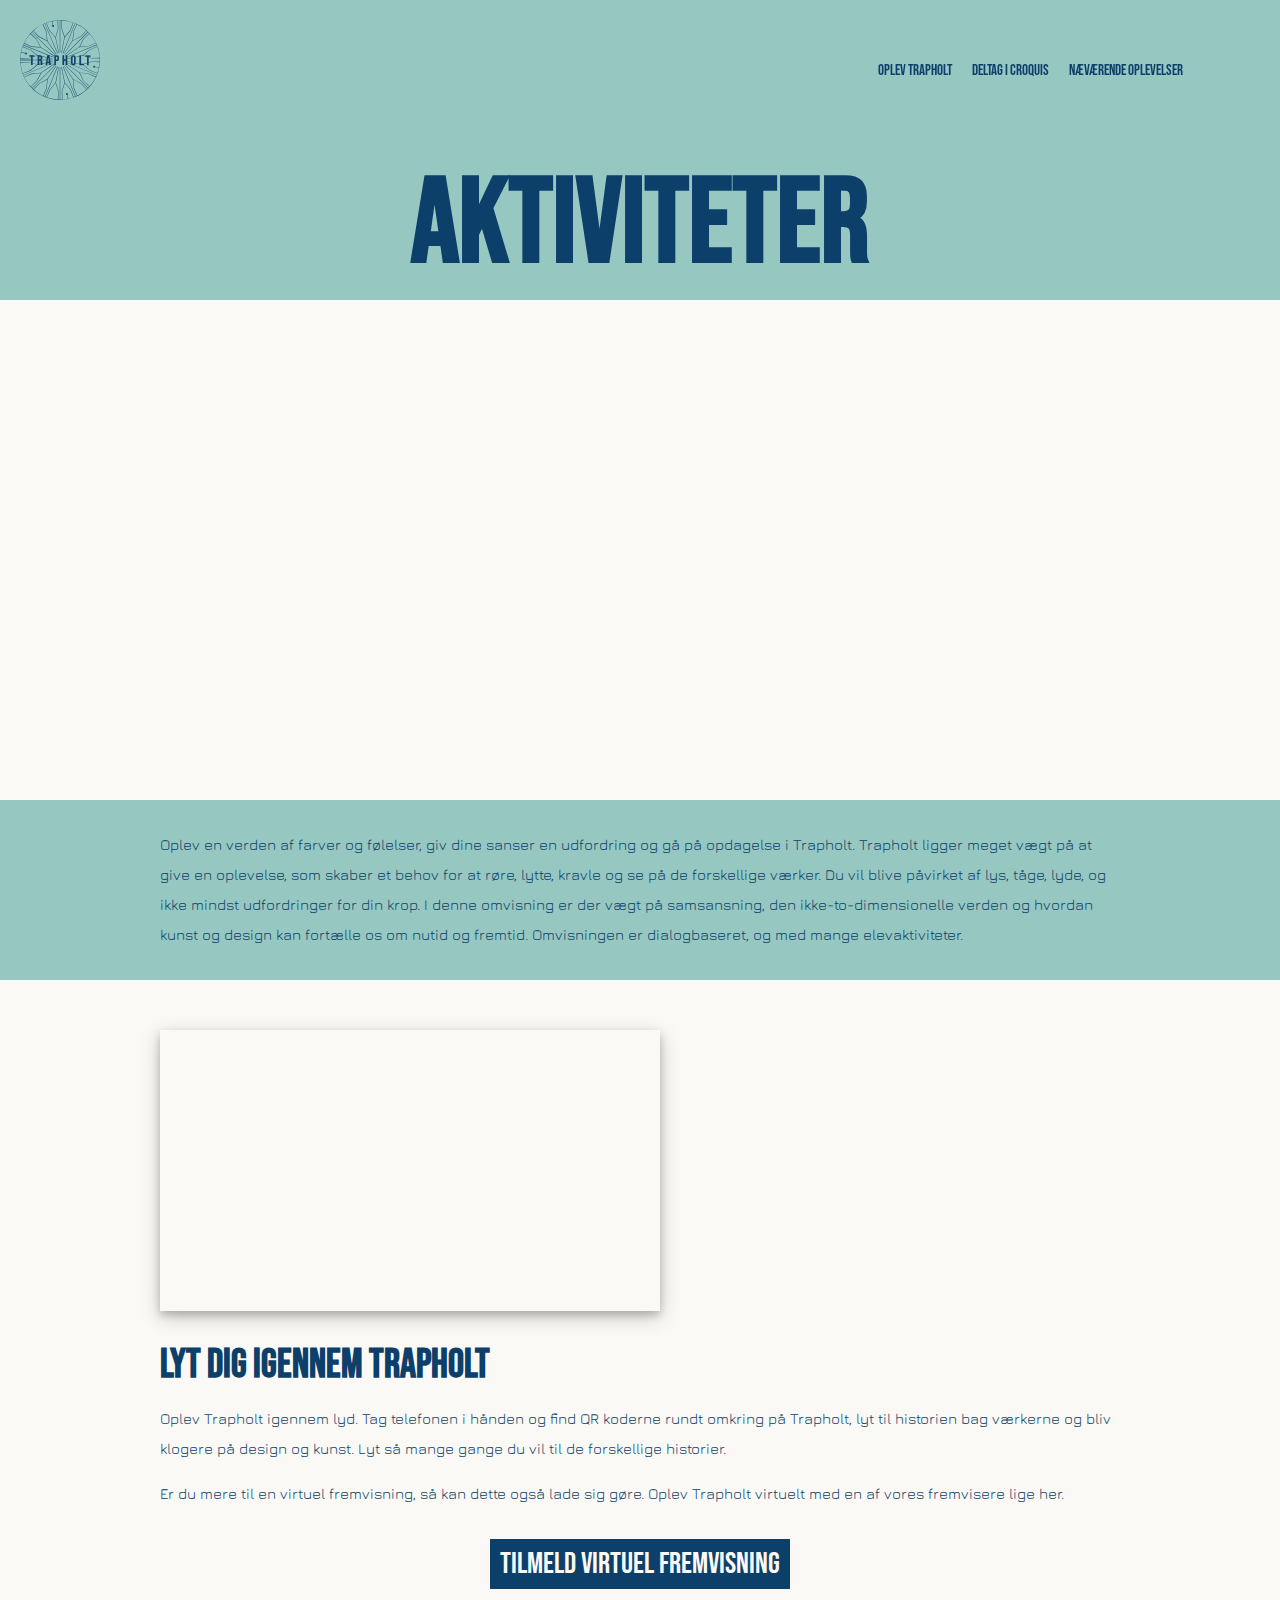
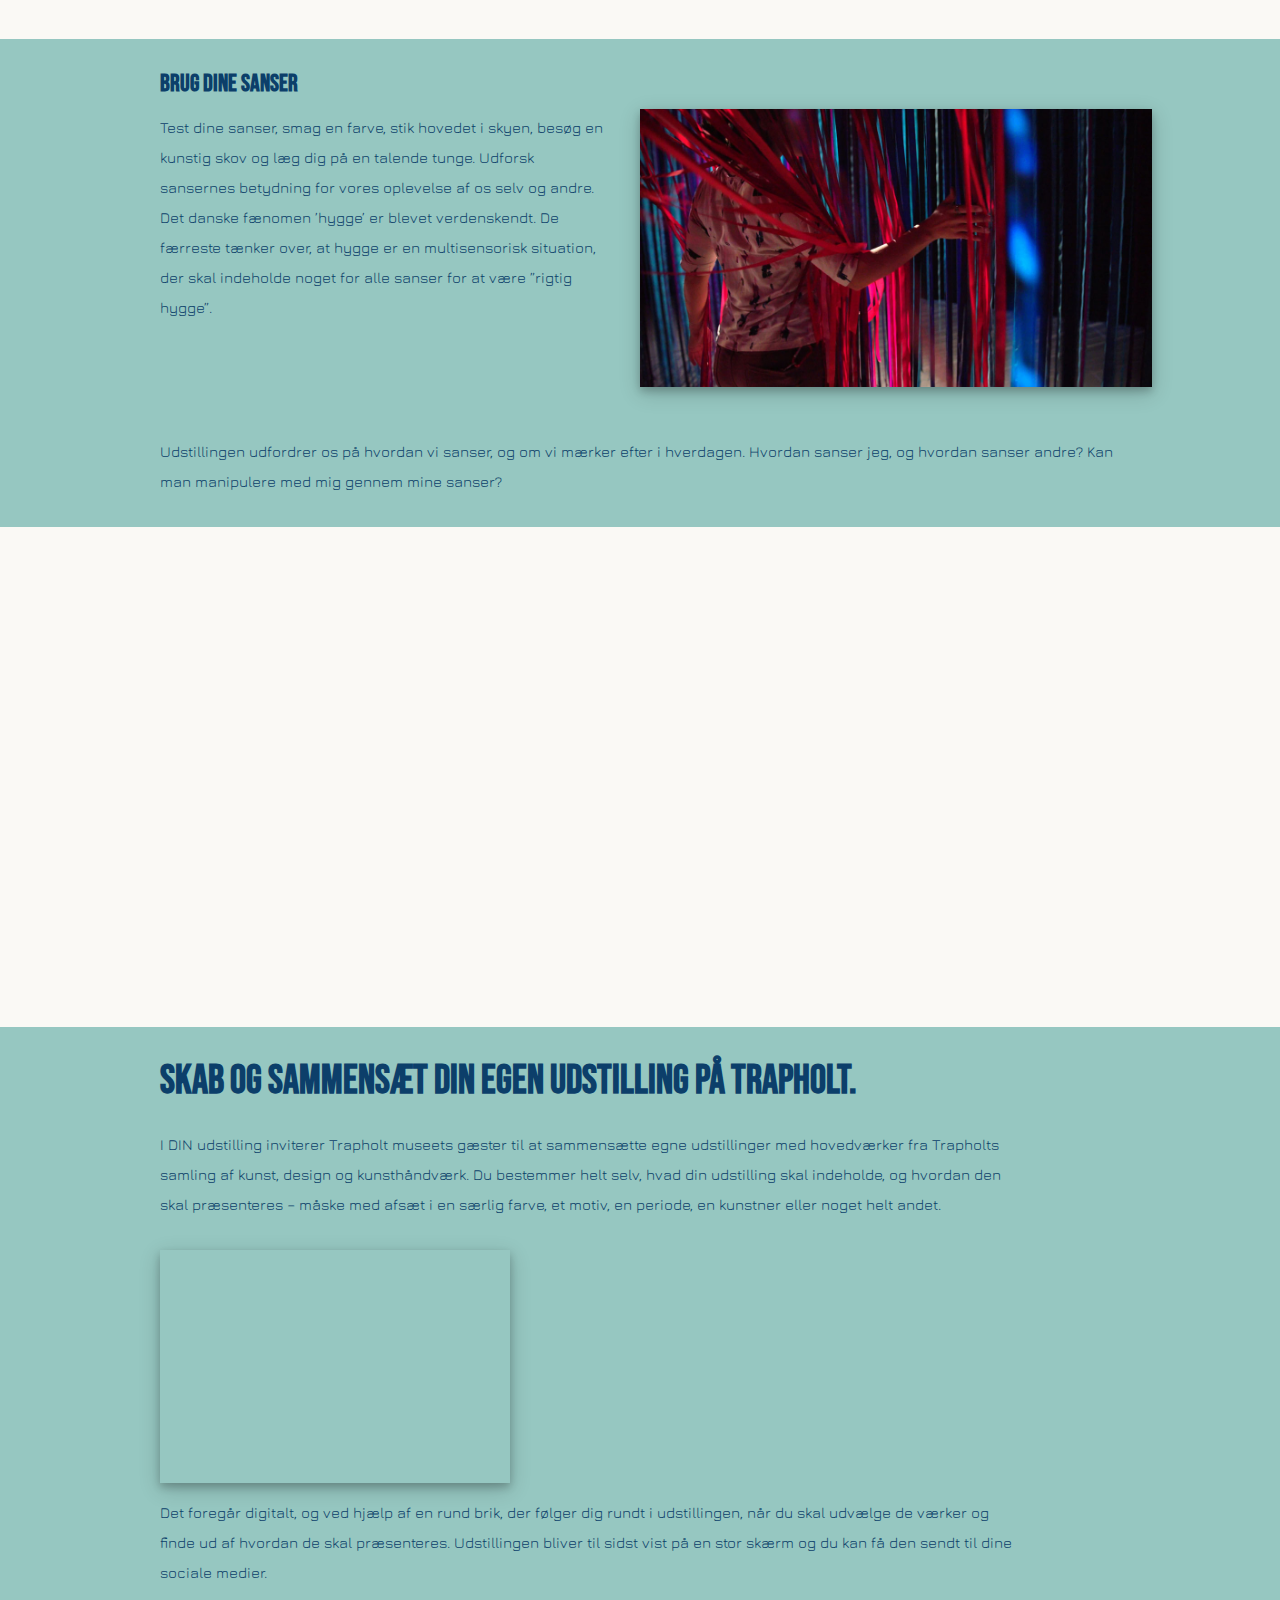
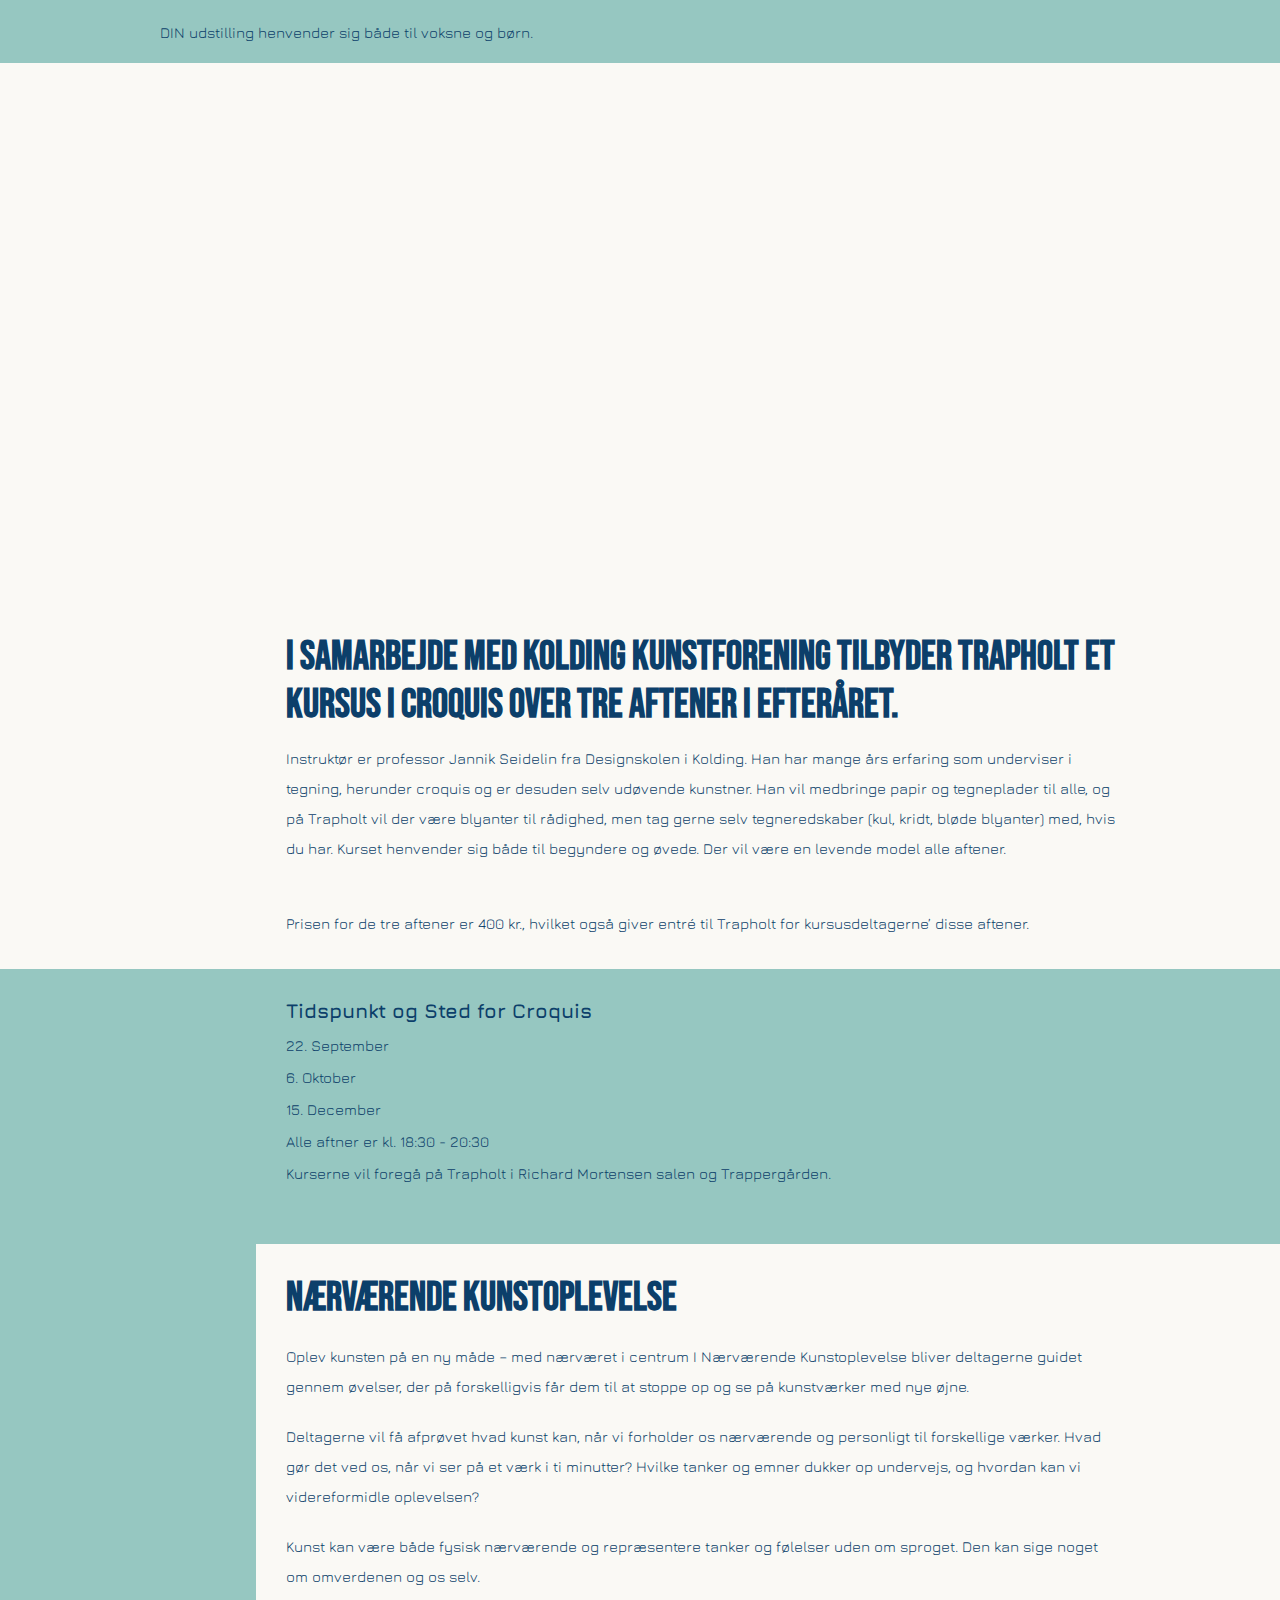
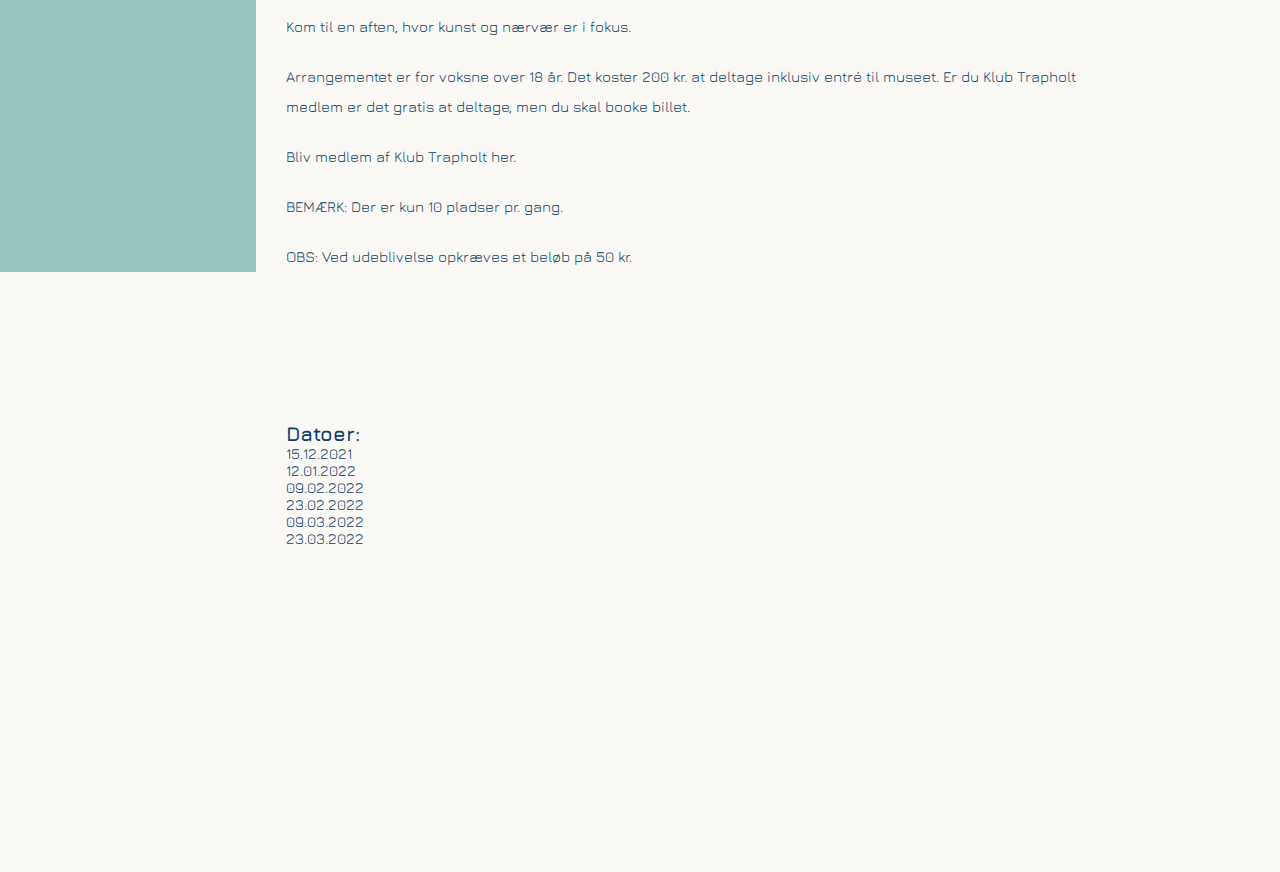
==== commit c4fc20c6: "..." ====
--- a/aktiviteter.html
+++ b/aktiviteter.html
@@ -61,7 +61,11 @@
       <p style="line-height:2.0em;">Oplev Trapholt igennem lyd. Tag telefonen i hånden og find QR koderne rundt omkring på Trapholt, lyt til historien bag værkerne og bliv klogere på design og kunst. Lyt så mange gange du vil til de forskellige historier. </p>
       <p style="line-height:2.0em;">Er du mere til en virtuel fremvisning, så kan dette også lade sig gøre. Oplev Trapholt virtuelt med en af vores fremvisere lige her.</p>
       <div id="booking">
-      <a href="https://trapholt.dk/boernogunge/booking-skoler/"><div id="knap">Tilmeld virtuel fremvisning</div</a>
+        <a href="https://trapholt.dk/boernogunge/booking-skoler/">
+          <div id="knap">Tilmeld virtuel fremvisning
+
+          </div>
+        </a>
       </div>
     </div>
 
--- a/css/style.css
+++ b/css/style.css
@@ -1221,12 +1221,14 @@
 .container2 .boks5 #grøn1 #tekst h2 {
   font-family: "Bebas Neue", cursive;
   padding-top: 30px;
+  padding-left: 160px;
 }
 
 .container2 .boks5 #grøn1 #tekst p {
   font-family: "Jura", sans-serif;
   padding-top: 15px;
   padding-right: 30px;
+  padding-left: 160px;
 }
 
 .container2 .boks5 #grøn1 #billede5 {
@@ -1252,6 +1254,7 @@
   padding-right: 160px;
   padding-bottom: 30px;
   padding-top: 50px;
+  padding-left: 160px;
 }
 
 .container2 .boks6 {
@@ -1542,7 +1545,7 @@
 
 .container3 .boks3 {
   width: 100vw;
-  height: 600px;
+  height: auto;
   background-color: #F6DBE5;
   color: #0C3F6A;
 }
@@ -1551,20 +1554,21 @@
   font-family: "Jura", sans-serif;
   padding-left: 160px;
   padding-right: 160px;
-  padding-top: 30px;
+  padding-top: 10px;
+  margin-bottom: 15px;
 }
 
 .container3 .boks3 h2 {
   font-family: "Bebas Neue", cursive;
   padding-left: 160px;
   padding-right: 160px;
-  padding-top: 30px;
+  padding-top: 15px;
   font-size: 40px;
 }
 
 .container3 .boks4 {
   width: 100vw;
-  height: 900px;
+  height: auto;
   display: -webkit-box;
   display: -ms-flexbox;
   display: flex;
@@ -1584,7 +1588,7 @@
 
 .container3 .boks4 #tekst {
   width: 100vw;
-  height: 300px;
+  height: auto;
   display: -webkit-box;
   display: -ms-flexbox;
   display: flex;
@@ -1596,7 +1600,7 @@
 
 .container3 .boks4 #tekst #pink {
   width: 50vw;
-  height: 300px;
+  height: auto;
   background-color: #F6DBE5;
   color: #0C3F6A;
 }
@@ -1611,13 +1615,14 @@
 .container3 .boks4 #tekst #pink p {
   font-family: "Jura", sans-serif;
   padding-left: 160px;
-  padding-top: 15px;
+  padding-top: 10px;
   padding-right: 30px;
+  padding-bottom: 15px;
 }
 
 .container3 .boks4 #tekst #hvid {
   width: 50vw;
-  height: 300px;
+  height: auto;
 }
 
 .container3 .boks4 #tekst #hvid #gulcirkel {
@@ -1626,7 +1631,7 @@
   border-radius: 50%;
   background-color: #FFF9B6;
   position: relative;
-  margin-top: 100px;
+  margin-top: 70px;
   margin-left: 200px;
   -webkit-animation-name: gulcirkel;
           animation-name: gulcirkel;
@@ -1676,7 +1681,7 @@
   border-radius: 50%;
   background-color: #96C7C1;
   position: relative;
-  margin-top: -90px;
+  margin-top: -100px;
   margin-left: 300px;
   -webkit-animation-name: grøncirkel;
           animation-name: grøncirkel;
@@ -1771,7 +1776,7 @@
 
 .container3 .boks5 {
   width: 100vw;
-  height: 450px;
+  height: auto;
   display: -webkit-box;
   display: -ms-flexbox;
   display: flex;
@@ -1783,7 +1788,7 @@
 
 .container3 .boks5 #tekst1 {
   width: 50vw;
-  height: 450px;
+  height: auto;
   background-color: #F6DBE5;
 }
 
@@ -1797,13 +1802,14 @@
 .container3 .boks5 #tekst1 p {
   font-family: "Jura", sans-serif;
   padding-left: 160px;
-  padding-top: 15px;
+  padding-top: 10px;
   padding-right: 30px;
+  padding-bottom: 15px;
 }
 
 .container3 .boks5 #tekst2 {
   width: 50vw;
-  height: 450px;
+  height: auto;
 }
 
 .container3 .boks5 #tekst2 h2 {
@@ -1852,7 +1858,7 @@
 
 .container3 .boks7 {
   width: 100vw;
-  height: 350px;
+  height: auto;
   display: -webkit-box;
   display: -ms-flexbox;
   display: flex;
@@ -1878,7 +1884,7 @@
 
 .container3 .boks8 {
   width: 100vw;
-  height: 700px;
+  height: auto;
   color: #0C3F6A;
   display: -webkit-box;
   display: -ms-flexbox;
@@ -1891,7 +1897,7 @@
 
 .container3 .boks8 #hvid {
   width: 100vw;
-  height: 700px;
+  height: auto;
   display: -webkit-box;
   display: -ms-flexbox;
   display: flex;
@@ -1916,13 +1922,13 @@
 
 .container3 .boks9 {
   width: 100vw;
-  height: 900px;
+  height: auto;
   color: #0C3F6A;
 }
 
 .container3 .boks9 #tekst {
   width: 100vw;
-  height: 900px;
+  height: auto;
   color: #0C3F6A;
   display: -webkit-box;
   display: -ms-flexbox;
@@ -1936,7 +1942,7 @@
 .container3 .boks9 #tekst #pink {
   background-color: #F6DBE5;
   width: 50vw;
-  height: 900px;
+  height: auto;
 }
 
 .container3 .boks9 #tekst #pink h2 {
@@ -2014,18 +2020,21 @@
   height: 600px;
   background-image: url(../images/designbutik.jpg);
   background-repeat: no-repeat;
-  background-size: contain;
+  background-size: cover;
 }
 
 .container3 .boks11 {
   width: 100vw;
-  height: 600px;
-  display: -webkit-box;
-  display: -ms-flexbox;
-  display: flex;
-  -webkit-box-align: center;
-      -ms-flex-align: center;
-          align-items: center;
+  height: auto;
+  display: -webkit-box;
+  display: -ms-flexbox;
+  display: flex;
+  -webkit-box-align: center;
+      -ms-flex-align: center;
+          align-items: center;
+  -webkit-box-pack: center;
+      -ms-flex-pack: center;
+          justify-content: center;
   -webkit-box-orient: vertical;
   -webkit-box-direction: normal;
       -ms-flex-direction: column;
@@ -2035,7 +2044,6 @@
 .container3 .boks11 h2 {
   font-family: "Bebas Neue", cursive;
   font-size: 40px;
-  padding-left: 30px;
   padding-top: 30px;
 }
 
@@ -2071,13 +2079,13 @@
       -ms-flex-align: center;
           align-items: center;
   font-size: 30px;
-  margin-bottom: 15px;
+  margin-bottom: 25px;
   margin-left: 50px;
 }
 
 .container3 .boks12 {
   width: 100vw;
-  height: 600px;
+  height: auto;
   background-color: #F6DBE5;
   display: -webkit-box;
   display: -ms-flexbox;
@@ -2090,7 +2098,7 @@
 
 .container3 .boks12 #pink {
   width: 30vw;
-  height: 600px;
+  height: auto;
   display: -webkit-box;
   display: -ms-flexbox;
   display: flex;
@@ -2130,7 +2138,7 @@
       -ms-flex-align: center;
           align-items: center;
   font-size: 30px;
-  margin-bottom: 15px;
+  margin-bottom: 25px;
 }
 
 .container3 .boks12 #billede12 {
@@ -2191,7 +2199,7 @@
 
 .container4 .boks4 {
   width: 100vw;
-  height: 1000px;
+  height: auto;
   display: -webkit-box;
   display: -ms-flexbox;
   display: flex;
@@ -2203,7 +2211,7 @@
 
 .container4 .boks4 #tekst {
   width: 100vw;
-  height: 200px;
+  height: auto;
 }
 
 .container4 .boks4 #tekst h2 {
@@ -2216,13 +2224,14 @@
 .container4 .boks4 #tekst p {
   font-family: "Jura", sans-serif;
   padding-left: 160px;
-  padding-top: 15px;
+  padding-top: 10px;
   padding-right: 30px;
+  padding-bottom: 15px;
 }
 
 .container4 .boks4 #blå {
   width: 100vw;
-  height: 550px;
+  height: auto;
   display: -webkit-box;
   display: -ms-flexbox;
   display: flex;
@@ -2371,7 +2380,7 @@
 
 .container4 .boks5 {
   width: 100vw;
-  height: 300px;
+  height: auto;
   display: -webkit-box;
   display: -ms-flexbox;
   display: flex;
@@ -2383,7 +2392,7 @@
 
 .container4 .boks5 #hvid {
   width: 100vw;
-  height: 40px;
+  height: auto;
   display: -webkit-box;
   display: -ms-flexbox;
   display: flex;
@@ -2472,6 +2481,7 @@
       -ms-flex-direction: column;
           flex-direction: column;
   margin-top: 30px;
+  margin-left: 10px;
 }
 
 .container4 .boks5 #hvid #richardm #billede {
@@ -2523,7 +2533,7 @@
 
 .container4 .boks6 {
   width: 100vw;
-  height: 200px;
+  height: auto;
   background-color: #8AB6D6;
 }
 
@@ -2537,8 +2547,9 @@
 .container4 .boks6 p {
   font-family: "Jura", sans-serif;
   padding-left: 160px;
-  padding-top: 15px;
+  padding-top: 10px;
   padding-right: 160px;
+  padding-bottom: 15px;
 }
 
 .container4 .boks7 {
@@ -2556,7 +2567,7 @@
 
 .container4 .boks8 {
   width: 100vw;
-  height: 1096px;
+  height: auto;
   color: #0C3F6A;
   display: -webkit-box;
   display: -ms-flexbox;
@@ -2569,13 +2580,13 @@
 
 .container4 .boks8 #blå {
   width: 20vw;
-  height: 1096px;
+  height: auto;
   background-color: #8AB6D6;
 }
 
 .container4 .boks8 #hvid {
   width: 80vw;
-  height: 100vh;
+  height: auto;
 }
 
 .container4 .boks8 #hvid h2 {
@@ -2606,13 +2617,13 @@
   width: 80vw;
   height: 575px;
   background-repeat: no-repeat;
-  background-size: contain;
+  background-size: cover;
   background-color: #8AB6D6;
 }
 
 .container4 .boks9 {
   width: 100vw;
-  height: 400px;
+  height: auto;
   color: #0C3F6A;
   background-color: #8AB6D6;
   display: -webkit-box;
@@ -2626,13 +2637,13 @@
 
 .container4 .boks9 #blå {
   width: 20vw;
-  height: 400px;
+  height: auto;
   background-color: #8AB6D6;
 }
 
 .container4 .boks9 #tekst {
   width: 50vw;
-  height: 400px;
+  height: auto;
   color: #0C3F6A;
 }
 
@@ -2671,7 +2682,7 @@
 
 .container4 .boks9 #stol1 {
   width: 30vw;
-  height: 400px;
+  height: auto;
   background-color: #8AB6D6;
 }
 
@@ -2727,7 +2738,7 @@
 
 .container4 .boks11 {
   width: 100vw;
-  height: 550px;
+  height: auto;
   display: -webkit-box;
   display: -ms-flexbox;
   display: flex;
@@ -2766,7 +2777,7 @@
 
 .container4 .boks12 {
   width: 100vw;
-  height: 600px;
+  height: auto;
   display: -webkit-box;
   display: -ms-flexbox;
   display: flex;
@@ -2778,7 +2789,7 @@
 
 .container4 .boks12 #tekst {
   width: 100vw;
-  height: 260px;
+  height: auto;
   background-color: #8AB6D6;
 }
 
@@ -2792,7 +2803,7 @@
 
 .container4 .boks12 #boks {
   width: 100vw;
-  height: 300px;
+  height: auto;
   display: -webkit-box;
   display: -ms-flexbox;
   display: flex;
@@ -2804,7 +2815,7 @@
 
 .container4 .boks12 #boks #hvid {
   width: 70vw;
-  height: auto;
+  height: 500px;
   background-image: url(../images/art9.jpg);
   background-repeat: no-repeat;
   background-size: cover;
@@ -2818,7 +2829,7 @@
 
 .container4 .boks13 {
   width: 100vw;
-  height: 720px;
+  height: auto;
 }
 
 .container4 .boks13 h2 {
@@ -2860,7 +2871,7 @@
 
 .container4 .boks15 {
   width: 100vw;
-  height: 1250px;
+  height: auto;
   background-color: #8AB6D6;
   display: -webkit-box;
   display: -ms-flexbox;
@@ -2873,7 +2884,7 @@
 
 .container4 .boks15 #tekst {
   width: 100vw;
-  height: 150px;
+  height: auto;
   display: -webkit-box;
   display: -ms-flexbox;
   display: flex;
@@ -2893,7 +2904,7 @@
 
 .container4 .boks15 #blå {
   width: 100vw;
-  height: 500px;
+  height: auto;
   display: -webkit-box;
   display: -ms-flexbox;
   display: flex;
@@ -3048,7 +3059,7 @@
 
 .container4 .boks15 #blå1 {
   width: 100vw;
-  height: 600px;
+  height: auto;
   display: -webkit-box;
   display: -ms-flexbox;
   display: flex;
@@ -3329,12 +3340,16 @@
   .container2 .boks5 #grøn1 #tekst {
     width: 100vw;
   }
+  .container2 .boks5 #grøn1 #tekst h2, .container2 .boks5 #grøn1 #tekst p {
+    padding-left: 120px;
+  }
   .container2 .boks5 #grøn1 #billede5 {
     width: 70vw;
     margin-left: 120px;
   }
   .container2 .boks5 #grøn2 p {
     padding-right: 30px;
+    padding-left: 120px;
   }
   .container2 .boks6 {
     height: 300px;
@@ -3358,5 +3373,256 @@
   .container2 .boks11 #hvid p {
     padding-right: 30px;
   }
+  .container3 .boks1 {
+    font-size: 50px;
+    height: 250px;
+  }
+  .container3 .boks3 p, .container3 .boks3 h2 {
+    padding-right: 30px;
+    padding-left: 120px;
+  }
+  .container3 .boks4 #billede4 {
+    height: 300px;
+  }
+  .container3 .boks4 #tekst {
+    -webkit-box-orient: vertical;
+    -webkit-box-direction: normal;
+        -ms-flex-direction: column;
+            flex-direction: column;
+  }
+  .container3 .boks4 #tekst #pink {
+    width: 100vw;
+  }
+  .container3 .boks4 #tekst #pink h2, .container3 .boks4 #tekst #pink p {
+    padding-left: 120px;
+  }
+  .container3 .boks4 #tekst #hvid {
+    width: 100vw;
+    margin-top: -40px;
+  }
+  .container3 .boks5 {
+    -webkit-box-orient: vertical;
+    -webkit-box-direction: normal;
+        -ms-flex-direction: column;
+            flex-direction: column;
+    margin-top: 50px;
+  }
+  .container3 .boks5 #tekst1 {
+    width: 100vw;
+  }
+  .container3 .boks5 #tekst1 p, .container3 .boks5 #tekst1 h2 {
+    padding-left: 120px;
+  }
+  .container3 .boks5 #tekst2 {
+    width: 100vw;
+  }
+  .container3 .boks5 #tekst2 h2, .container3 .boks5 #tekst2 p {
+    padding-left: 120px;
+  }
+  .container3 .boks5 #tekst2 h2 {
+    padding-top: 30px;
+  }
+  .container3 .boks5 #tekst2 #knap {
+    margin-left: 120px;
+  }
+  .container3 .boks6 {
+    height: 300px;
+  }
+  .container3 .boks7 h2, .container3 .boks7 p {
+    padding-left: 120px;
+    padding-right: 30px;
+  }
+  .container3 .boks9 #tekst {
+    -webkit-box-orient: vertical;
+    -webkit-box-direction: normal;
+        -ms-flex-direction: column;
+            flex-direction: column;
+  }
+  .container3 .boks9 #tekst #pink {
+    width: 100vw;
+  }
+  .container3 .boks9 #tekst #pink h2, .container3 .boks9 #tekst #pink p {
+    padding-left: 120px;
+  }
+  .container3 .boks9 #tekst #pink #billede9 {
+    margin-left: 120px;
+    margin-bottom: 30px;
+  }
+  .container3 .boks9 #tekst #hvid {
+    width: 100vw;
+  }
+  .container3 .boks9 #tekst #hvid h2, .container3 .boks9 #tekst #hvid p {
+    padding-left: 120px;
+    padding-right: 30px;
+  }
+  .container3 .boks9 #tekst #hvid #knap {
+    margin-left: 120px;
+  }
+  .container3 .boks10 {
+    height: 300px;
+  }
+  .container3 .boks11 h2, .container3 .boks11 h3, .container3 .boks11 p {
+    padding-right: 30px;
+    padding-left: 120px;
+  }
+  .container3 .boks12 {
+    -webkit-box-orient: vertical;
+    -webkit-box-direction: normal;
+        -ms-flex-direction: column;
+            flex-direction: column;
+  }
+  .container3 .boks12 #pink {
+    width: 100vw;
+  }
+  .container3 .boks12 #billede12 {
+    width: 100vw;
+    height: 400px;
+  }
+  .container4 .boks1 {
+    font-size: 50px;
+    height: 250px;
+  }
+  .container4 .boks3 {
+    height: 300px;
+  }
+  .container4 .boks4 #tekst h2, .container4 .boks4 #tekst p {
+    padding-left: 120px;
+  }
+  .container4 .boks4 #blå {
+    -webkit-box-orient: vertical;
+    -webkit-box-direction: normal;
+        -ms-flex-direction: column;
+            flex-direction: column;
+  }
+  .container4 .boks4 #blå #skulptur {
+    width: 100vw;
+  }
+  .container4 .boks4 #blå #skulptur #billede {
+    margin-left: 120px;
+    margin-top: 30px;
+  }
+  .container4 .boks4 #blå #skulptur h2, .container4 .boks4 #blå #skulptur h3, .container4 .boks4 #blå #skulptur p {
+    padding-left: 120px;
+    padding-right: 30px;
+  }
+  .container4 .boks4 #blå #skulptur #knap {
+    margin-left: 120px;
+    margin-right: 30px;
+  }
+  .container4 .boks4 #blå #kubeflex {
+    width: 100vw;
+  }
+  .container4 .boks4 #blå #kubeflex #billede {
+    margin-left: 120px;
+    margin-right: 30px;
+  }
+  .container4 .boks4 #blå #kubeflex h2, .container4 .boks4 #blå #kubeflex h3, .container4 .boks4 #blå #kubeflex p {
+    padding-left: 120px;
+    padding-right: 30px;
+  }
+  .container4 .boks4 #blå #kubeflex #knap {
+    margin-left: 120px;
+    margin-right: 30px;
+  }
+  .container4 .boks5 #tekst h2, .container4 .boks5 #tekst p {
+    padding-left: 120px;
+  }
+  .container4 .boks5 #hvid {
+    -webkit-box-orient: vertical;
+    -webkit-box-direction: normal;
+        -ms-flex-direction: column;
+            flex-direction: column;
+  }
+  .container4 .boks5 #hvid #dinudstilling {
+    width: 100vw;
+  }
+  .container4 .boks5 #hvid #dinudstilling #billede {
+    margin-left: 120px;
+    margin-top: 30px;
+  }
+  .container4 .boks5 #hvid #dinudstilling h2, .container4 .boks5 #hvid #dinudstilling h3, .container4 .boks5 #hvid #dinudstilling p {
+    padding-left: 120px;
+    padding-right: 30px;
+  }
+  .container4 .boks5 #hvid #dinudstilling #knap {
+    margin-left: 120px;
+    margin-right: 30px;
+  }
+  .container4 .boks5 #hvid #richardm {
+    width: 100vw;
+    margin-left: 0px;
+  }
+  .container4 .boks5 #hvid #richardm #billede {
+    margin-left: 120px;
+    margin-right: 30px;
+  }
+  .container4 .boks5 #hvid #richardm h2, .container4 .boks5 #hvid #richardm h3, .container4 .boks5 #hvid #richardm p {
+    padding-left: 120px;
+    padding-right: 30px;
+  }
+  .container4 .boks5 #hvid #richardm #knap {
+    margin-left: 120px;
+    margin-right: 30px;
+  }
+  .container4 .boks6 h2, .container4 .boks6 p {
+    padding-right: 30px;
+    padding-left: 120px;
+  }
+  .container4 .boks7 #vernerpanton {
+    height: 300px;
+  }
+  .container4 .boks8 #hvid h2, .container4 .boks8 #hvid h3, .container4 .boks8 #hvid p {
+    padding-right: 30px;
+  }
+  .container4 .boks8 #hvid #billede8 {
+    height: 300px;
+  }
+  .container4 .boks9 {
+    -webkit-box-orient: vertical;
+    -webkit-box-direction: normal;
+        -ms-flex-direction: column;
+            flex-direction: column;
+  }
+  .container4 .boks9 #tekst {
+    width: 100vw;
+  }
+  .container4 .boks9 #tekst h2, .container4 .boks9 #tekst p {
+    padding-left: 120px;
+  }
+  .container4 .boks9 #tekst #knap {
+    margin-left: 120px;
+  }
+  .container4 .boks9 #stol1 {
+    width: 100vw;
+    margin-left: 120px;
+  }
+  .container4 .boks10 {
+    height: 300px;
+  }
+  .container4 .boks11 h2, .container4 .boks11 h3, .container4 .boks11 p {
+    padding-left: 120px;
+    padding-right: 30px;
+  }
+  .container4 .boks12 #tekst p {
+    padding-left: 120px;
+    padding-right: 30px;
+  }
+  .container4 .boks12 #boks #hvid {
+    width: 100vw;
+    height: 300px;
+  }
+  .container4 .boks12 #boks #blå {
+    display: none;
+  }
+  .container4 .boks13 h2, .container4 .boks13 h3, .container4 .boks13 p {
+    padding-left: 120px;
+    padding-right: 30px;
+  }
+  .container4 .boks13 #video {
+    padding-left: 120px;
+  }
+  .container4 .boks14 {
+    height: 300px;
+  }
 }
 /*# sourceMappingURL=style.css.map */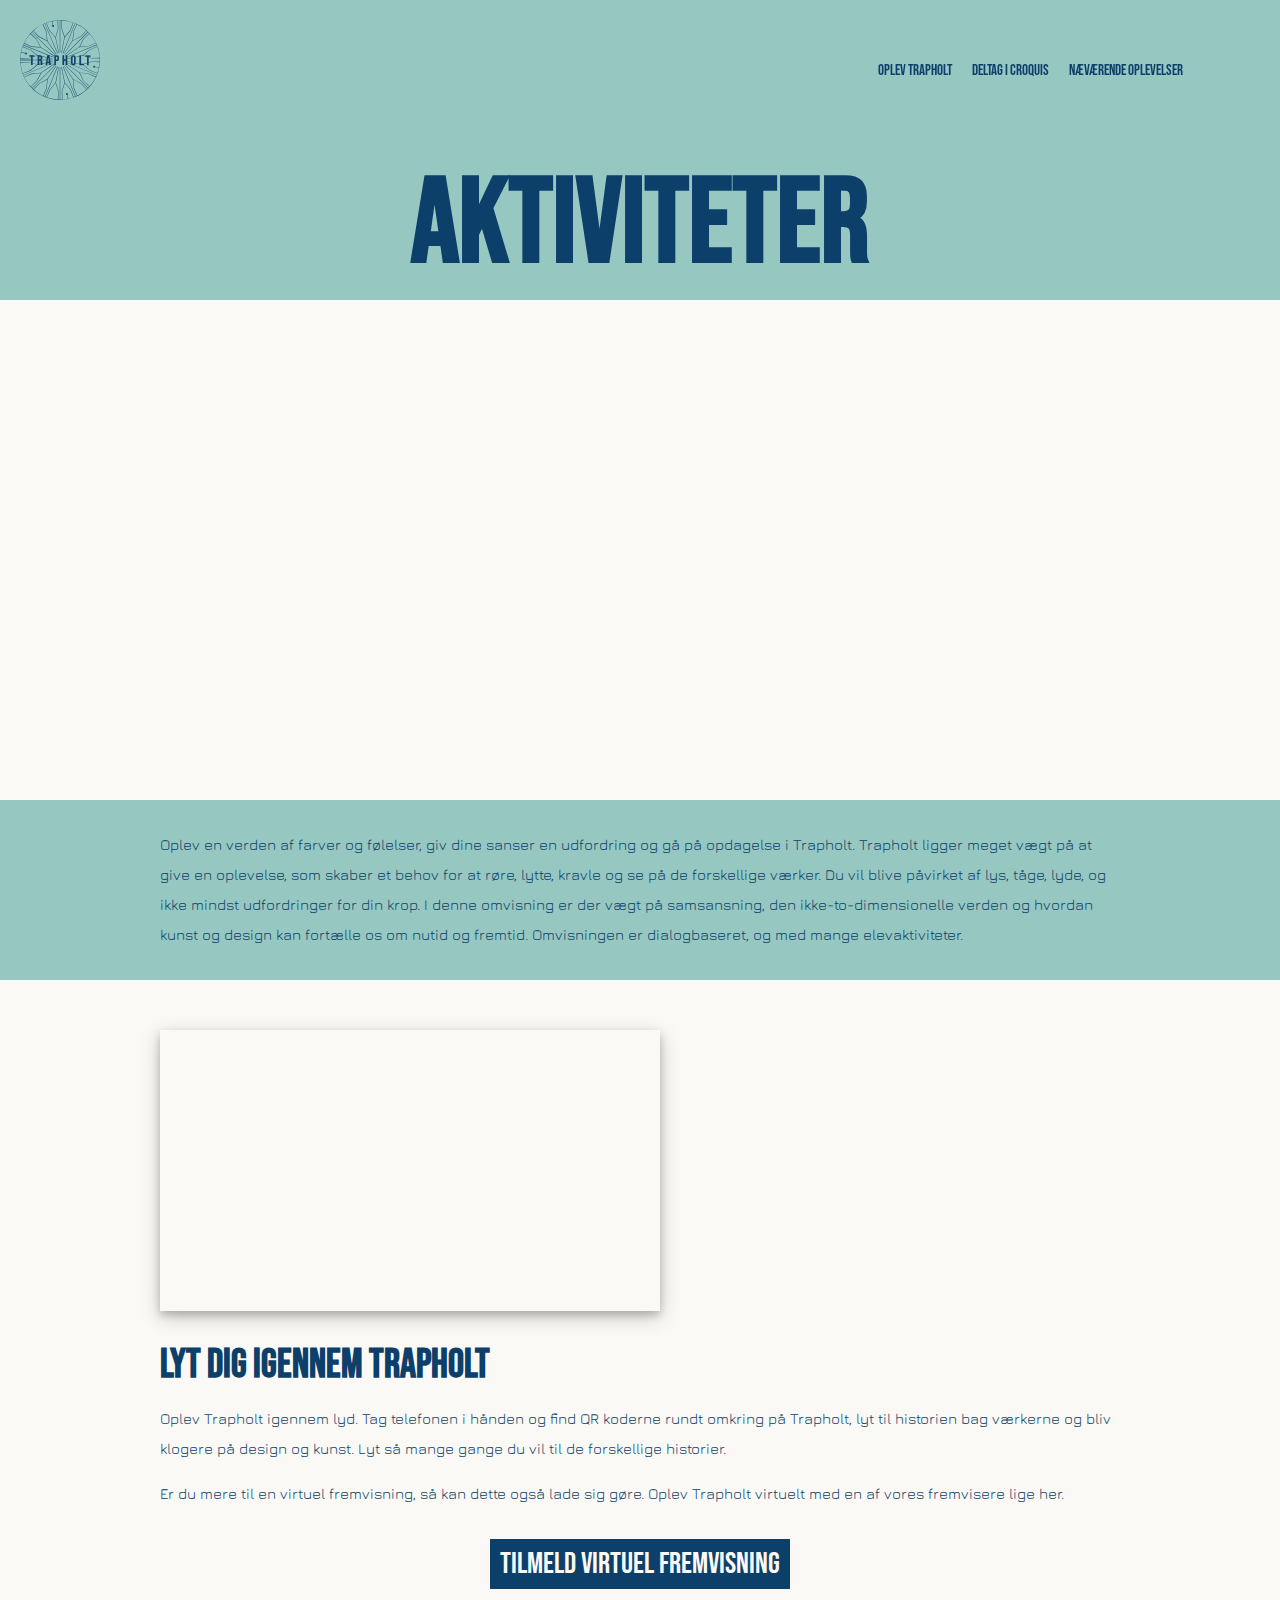
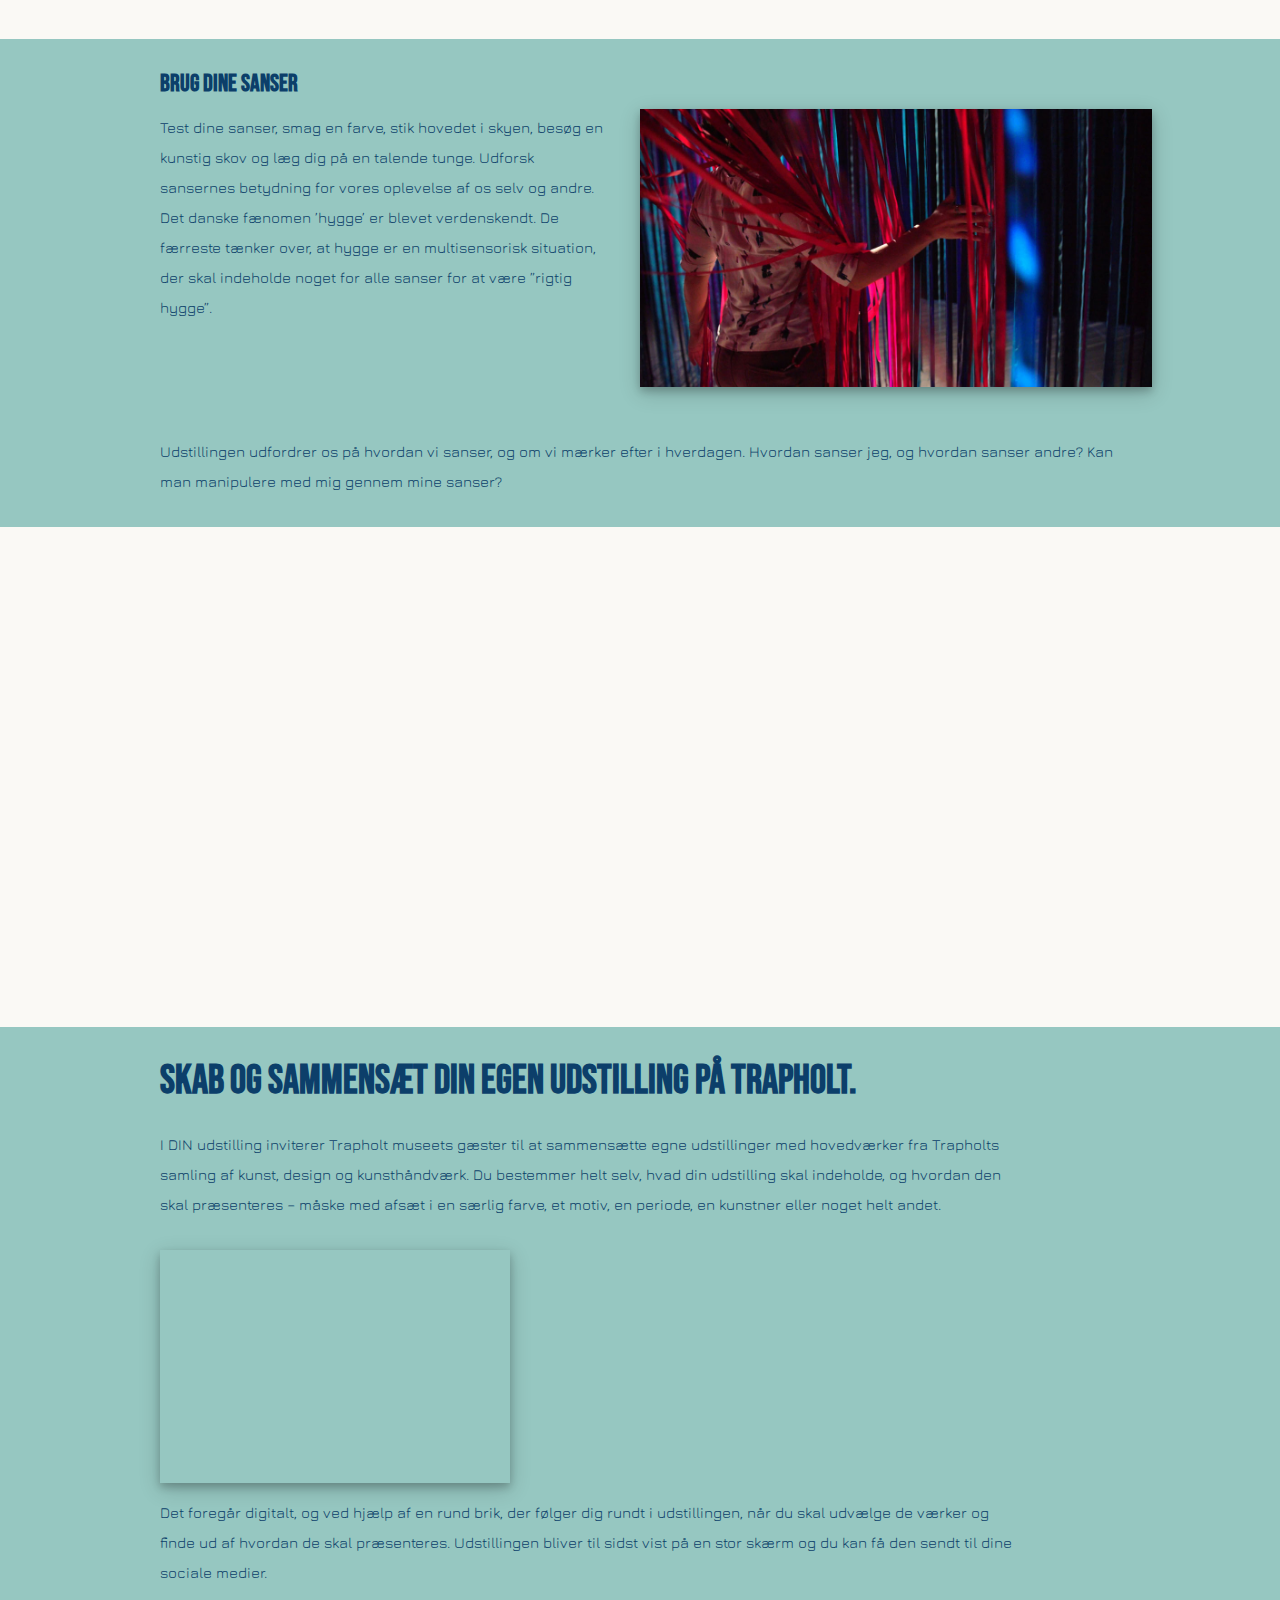
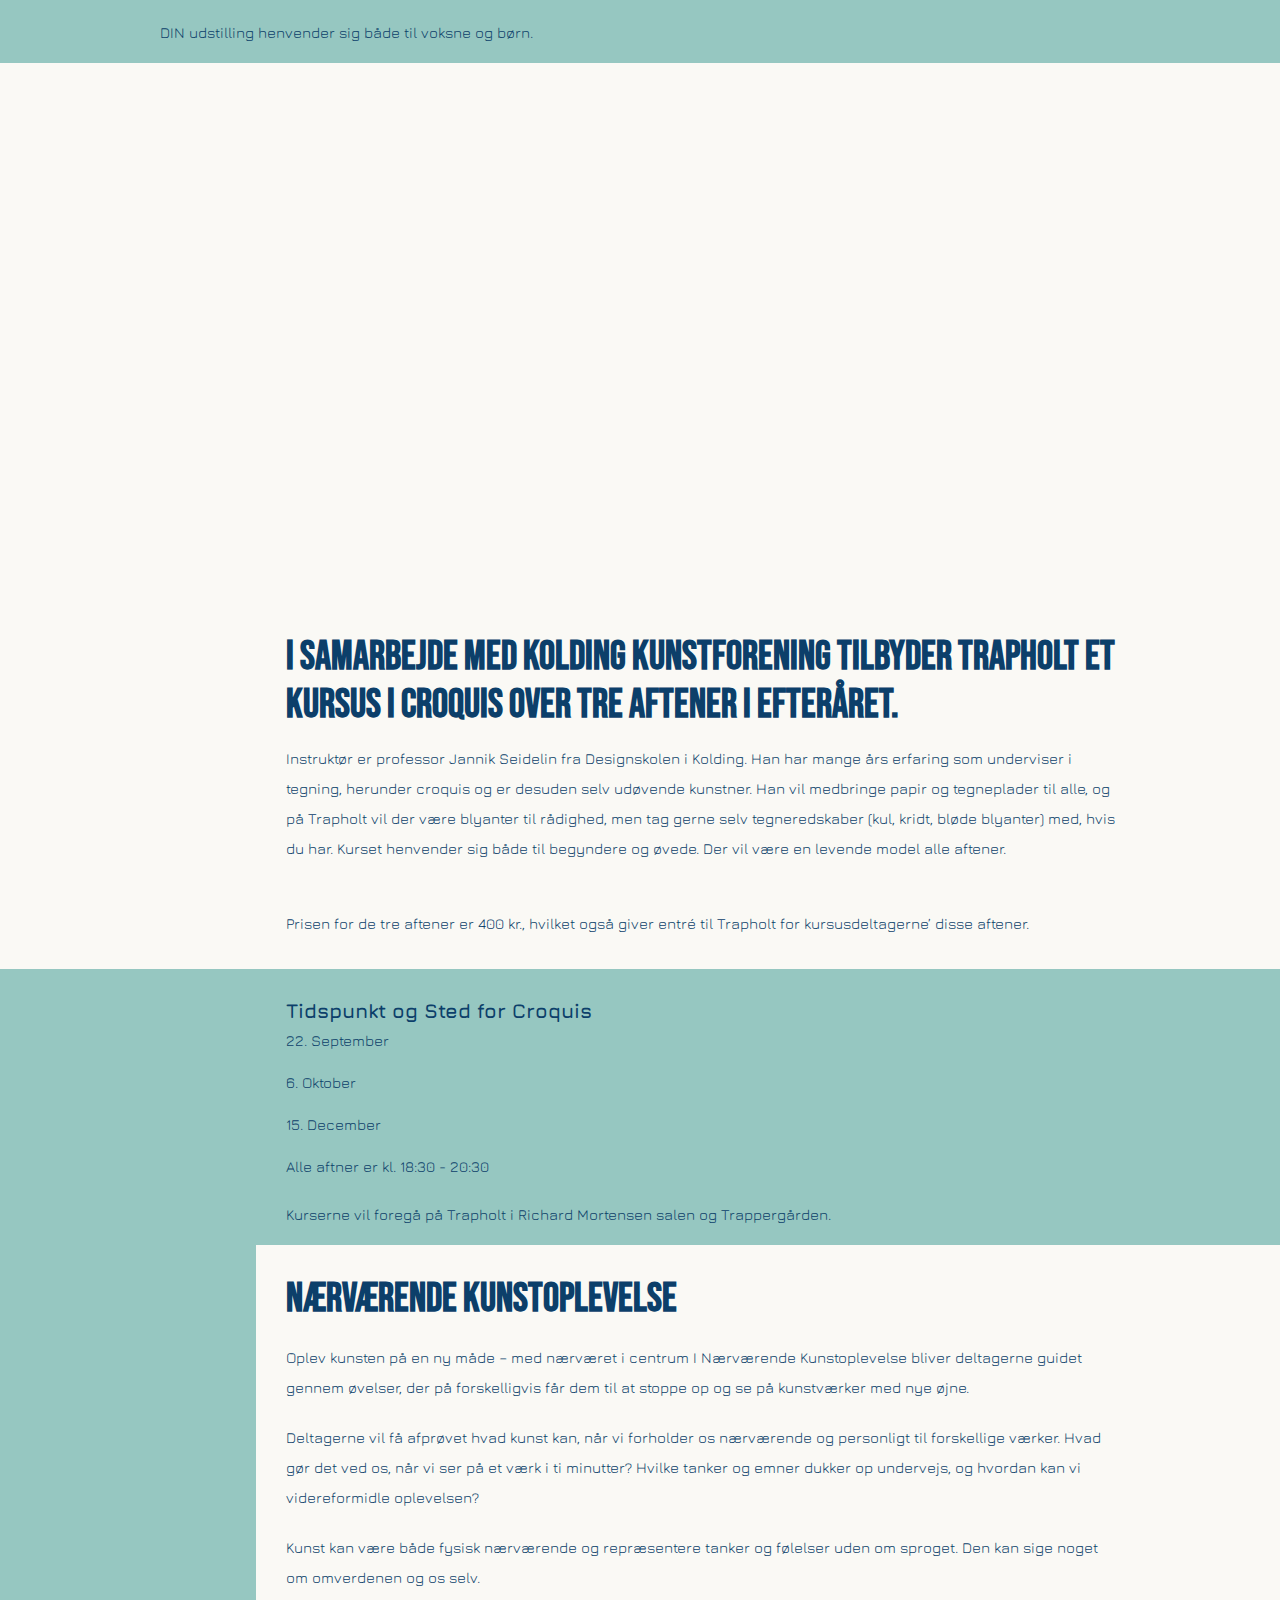
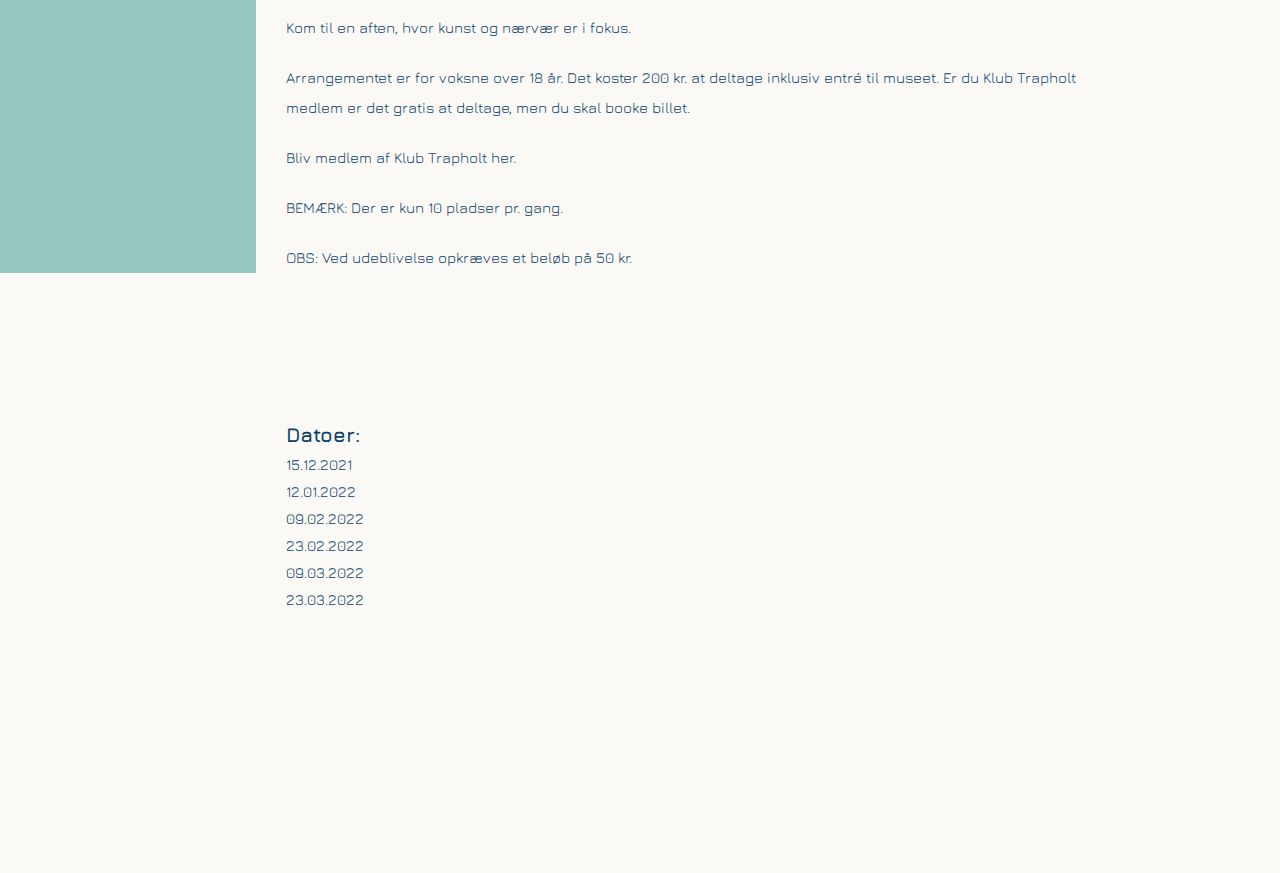
==== commit 4ff1d5c5: "prøve6" ====
--- a/aktiviteter.html
+++ b/aktiviteter.html
@@ -134,7 +134,7 @@
      <p>6. Oktober</p>
      <p>15. December</p>
      <p>Alle aftner er kl. 18:30 - 20:30</p>
-     <p>Kurserne vil foregå på Trapholt i Richard Mortensen salen og Trappergården.</p>
+     <p style="line-height:2.0em;">Kurserne vil foregå på Trapholt i Richard Mortensen salen og Trappergården.</p>
     </div>
     </div>
 
--- a/css/style.css
+++ b/css/style.css
@@ -708,6 +708,7 @@
 .container1 .boks2 .åbningstider h2 {
   font-family: "Bebas Neue", cursive;
   font-size: 40px;
+  padding-top: 30px;
 }
 
 .container1 .boks2 .åbningstider p {
@@ -717,7 +718,7 @@
 
 .container1 .boks3 {
   width: 100vw;
-  height: 400px;
+  height: auto;
   background-color: #FFF9B6;
 }
 
@@ -730,7 +731,6 @@
   -webkit-box-direction: normal;
       -ms-flex-direction: column;
           flex-direction: column;
-  gap: 15px;
   margin-top: 75px;
   margin-left: 150px;
 }
@@ -742,6 +742,7 @@
 
 .container1 .boks3 #priser p {
   font-family: "Jura", sans-serif;
+  padding-bottom: 15px;
 }
 
 .container1 .boks4 {
@@ -754,7 +755,7 @@
 
 .container1 .boks5 {
   width: 100vw;
-  height: 450px;
+  height: auto;
   background-color: #FFF9B6;
   display: -webkit-box;
   display: -ms-flexbox;
@@ -773,7 +774,7 @@
 
 .container1 .boks5 #billede5 {
   width: 50vw;
-  height: 50vh;
+  height: auto;
   display: -webkit-box;
   display: -ms-flexbox;
   display: flex;
@@ -791,11 +792,13 @@
   height: 267px;
   -webkit-box-shadow: 0 4px 8px 0 rgba(0, 0, 0, 0.2), 0 6px 20px 0 rgba(0, 0, 0, 0.19);
           box-shadow: 0 4px 8px 0 rgba(0, 0, 0, 0.2), 0 6px 20px 0 rgba(0, 0, 0, 0.19);
+  margin-top: 50px;
+  margin-bottom: 50px;
 }
 
 .container1 .boks5 #tekst5 {
   width: 50vw;
-  height: 50vh;
+  height: auto;
   display: -webkit-box;
   display: -ms-flexbox;
   display: flex;
@@ -809,11 +812,11 @@
 
 .container1 .boks5 #tekst5 p {
   width: 40vw;
-  height: 50vh;
+  height: auto;
   font-family: "Jura", sans-serif;
   color: #0C3F6A;
-  margin-top: 110px;
-  margin-left: -50px;
+  margin-top: 50px;
+  margin-bottom: 50px;
 }
 
 .container1 .boks6 {
@@ -826,7 +829,7 @@
 
 .container1 .boks6 #tekst6 {
   width: 100vw;
-  height: 100vh;
+  height: auto;
   font-family: "Jura", sans-serif;
   color: #0C3F6A;
   display: -webkit-box;
@@ -1376,7 +1379,7 @@
 
 .container2 .boks10 {
   width: 100vw;
-  height: 275px;
+  height: auto;
   background-color: #96C7C1;
   color: #0C3F6A;
   font-family: "Jura", sans-serif;
@@ -1391,12 +1394,12 @@
 
 .container2 .boks10 #grøn {
   width: 20vw;
-  height: 100vh;
+  height: auto;
 }
 
 .container2 .boks10 #grøn1 {
   width: 80vw;
-  height: 100vh;
+  height: auto;
 }
 
 .container2 .boks10 #grøn1 h2 {
@@ -1408,7 +1411,8 @@
 
 .container2 .boks10 #grøn1 p {
   padding-left: 30px;
-  padding-top: 15px;
+  padding-top: 10px;
+  padding-bottom: 15px;
   font-family: "Jura", sans-serif;
 }
 
@@ -1453,7 +1457,7 @@
 
 .container2 .boks12 {
   width: 100vw;
-  height: 600px;
+  height: auto;
 }
 
 .container2 .boks12 #billede12 {
@@ -1473,12 +1477,12 @@
 
 .container2 .boks12 #billede12 #tekst1 {
   width: 20vw;
-  height: 600px;
+  height: auto;
 }
 
 .container2 .boks12 #billede12 #tekst2 {
   width: 80vw;
-  height: 200px;
+  height: auto;
   padding-top: 150px;
   color: #0C3F6A;
   font-family: "Jura", sans-serif;
@@ -1493,6 +1497,7 @@
 
 .container2 .boks12 #billede12 #tekst2 p {
   padding-left: 30px;
+  padding-top: 10px;
 }
 
 /* Info - siden */
@@ -1850,7 +1855,7 @@
 
 .container3 .boks6 {
   width: 100vw;
-  height: 563px;
+  height: 600px;
   background-image: url(../images/cafe.jpg);
   background-repeat: no-repeat;
   background-size: cover;
@@ -1974,7 +1979,7 @@
 
 .container3 .boks9 #hvid {
   width: 50vw;
-  height: 900px;
+  height: auto;
 }
 
 .container3 .boks9 #hvid h2 {
@@ -2384,28 +2389,16 @@
   display: -webkit-box;
   display: -ms-flexbox;
   display: flex;
+  -webkit-box-align: center;
+      -ms-flex-align: center;
+          align-items: center;
   -webkit-box-orient: horizontal;
   -webkit-box-direction: normal;
       -ms-flex-direction: row;
           flex-direction: row;
 }
 
-.container4 .boks5 #hvid {
-  width: 100vw;
-  height: auto;
-  display: -webkit-box;
-  display: -ms-flexbox;
-  display: flex;
-  -webkit-box-align: center;
-      -ms-flex-align: center;
-          align-items: center;
-  -webkit-box-orient: horizontal;
-  -webkit-box-direction: normal;
-      -ms-flex-direction: row;
-          flex-direction: row;
-}
-
-.container4 .boks5 #hvid #dinudstilling {
+.container4 .boks5 #dinudstilling {
   width: 50vw;
   height: auto;
   display: -webkit-box;
@@ -2420,7 +2413,7 @@
           flex-direction: column;
 }
 
-.container4 .boks5 #hvid #dinudstilling #billede {
+.container4 .boks5 #dinudstilling #billede {
   width: 450px;
   height: 250px;
   margin-right: 30px;
@@ -2430,7 +2423,7 @@
   background-size: cover;
 }
 
-.container4 .boks5 #hvid #dinudstilling h2 {
+.container4 .boks5 #dinudstilling h2 {
   font-family: "Bebas Neue", cursive;
   padding-left: 160px;
   padding-top: 15px;
@@ -2439,7 +2432,7 @@
   font-size: 40px;
 }
 
-.container4 .boks5 #hvid #dinudstilling p {
+.container4 .boks5 #dinudstilling p {
   font-family: "Jura", sans-serif;
   padding-left: 160px;
   padding-top: 15px;
@@ -2447,7 +2440,7 @@
   padding-bottom: 35px;
 }
 
-.container4 .boks5 #hvid #dinudstilling #knap {
+.container4 .boks5 #dinudstilling #knap {
   background-color: #0C3F6A;
   width: 100px;
   height: 30px;
@@ -2467,7 +2460,7 @@
   margin-left: 160px;
 }
 
-.container4 .boks5 #hvid #richardm {
+.container4 .boks5 #richardm {
   width: 50vw;
   height: auto;
   display: -webkit-box;
@@ -2484,7 +2477,7 @@
   margin-left: 10px;
 }
 
-.container4 .boks5 #hvid #richardm #billede {
+.container4 .boks5 #richardm #billede {
   width: 450px;
   height: 250px;
   margin-right: 160px;
@@ -2493,7 +2486,7 @@
   background-size: cover;
 }
 
-.container4 .boks5 #hvid #richardm h2 {
+.container4 .boks5 #richardm h2 {
   font-family: "Bebas Neue", cursive;
   padding-right: 160px;
   padding-top: 15px;
@@ -2502,7 +2495,7 @@
   font-size: 40px;
 }
 
-.container4 .boks5 #hvid #richardm p {
+.container4 .boks5 #richardm p {
   font-family: "Jura", sans-serif;
   padding-right: 160px;
   padding-top: 15px;
@@ -2510,7 +2503,7 @@
   padding-bottom: 10px;
 }
 
-.container4 .boks5 #hvid #richardm #knap {
+.container4 .boks5 #richardm #knap {
   background-color: #0C3F6A;
   width: 100px;
   height: 30px;
@@ -2775,6 +2768,10 @@
   padding-bottom: 30px;
 }
 
+.container4 .boks11 #video {
+  padding-bottom: 30px;
+}
+
 .container4 .boks12 {
   width: 100vw;
   height: auto;
@@ -2899,7 +2896,8 @@
 .container4 .boks15 #tekst h2 {
   font-family: "Bebas Neue", cursive;
   font-size: 40px;
-  margin-bottom: -20px;
+  padding-top: 30px;
+  padding-bottom: 15px;
 }
 
 .container4 .boks15 #blå {
@@ -3165,13 +3163,13 @@
 
 .container4 .boks17 #blå {
   width: 30vw;
-  height: 735px;
+  height: auto;
   background-color: #8AB6D6;
 }
 
 .container4 .boks17 #hvid {
   width: 70vw;
-  height: 200px;
+  height: auto;
 }
 
 .container4 .boks17 #hvid h2 {
@@ -3198,8 +3196,8 @@
 }
 
 @media only screen and (max-width: 600px) {
-  .frontpage {
-    background-color: red;
+  .menubar .menubar2 {
+    display: none;
   }
   .wrapper {
     padding-left: 30px;
@@ -3213,6 +3211,7 @@
   .one h1, .three h1, .five h1, .seven h1, .nine h1 {
     width: 80vw;
     font-size: 35px;
+    opacity: 1;
   }
   .two, .four, .six, .eight, .ten {
     width: 80vw;
@@ -3223,6 +3222,7 @@
   .two h1, .four h1, .six h1, .eight h1, .ten h1 {
     width: 80vw;
     font-size: 35px;
+    opacity: 1;
   }
   .container1 .boks1 {
     font-size: 50px;
@@ -3241,19 +3241,23 @@
     padding-left: 120px;
   }
   .container1 .boks5 {
-    height: 350px;
+    height: 500px;
+    -webkit-box-orient: vertical;
+    -webkit-box-direction: normal;
+        -ms-flex-direction: column;
+            flex-direction: column;
   }
   .container1 .boks5 #billede5 {
     display: none;
   }
   .container1 .boks5 #tekst5 {
     width: 100vw;
+    height: 500px;
   }
   .container1 .boks5 #tekst5 p {
     margin-left: 0px;
     padding-left: 120px;
     width: 100vw;
-    margin-top: 70px;
   }
   .container1 .boks6 {
     -webkit-box-orient: vertical;
@@ -3281,18 +3285,22 @@
   }
   .container1 .boks6 #boks61 #gulboks {
     width: 100vw;
-    padding-left: 120px;
     height: auto;
     padding-bottom: 30px;
   }
+  .container1 .boks6 #boks61 #gulboks h2, .container1 .boks6 #boks61 #gulboks p {
+    padding-left: 120px;
+  }
   .container1 .boks7 #billede7 {
     height: 300px;
   }
-  .container1 .boks7 p {
+  .container1 .boks7 h2, .container1 .boks7 p {
     padding-right: 30px;
+    padding-left: 120px;
   }
   .container1 .boks8 p {
     padding-right: 30px;
+    padding-left: 120px;
   }
   .container1 .boks9 {
     -webkit-box-orient: vertical;
@@ -3326,10 +3334,21 @@
   .container2 .boks4 #billede4 {
     margin-left: 120px;
     width: 70vw;
+    margin-right: 30px;
   }
   .container2 .boks4 p, .container2 .boks4 h2 {
     padding-right: 30px;
     padding-left: 120px;
+  }
+  .container2 .boks4 #booking {
+    -webkit-box-pack: start;
+        -ms-flex-pack: start;
+            justify-content: flex-start;
+  }
+  .container2 .boks4 #booking #knap {
+    margin-left: 120px;
+    width: 250px;
+    font-size: 25px;
   }
   .container2 .boks5 #grøn1 {
     -webkit-box-orient: vertical;
@@ -3346,6 +3365,7 @@
   .container2 .boks5 #grøn1 #billede5 {
     width: 70vw;
     margin-left: 120px;
+    margin-right: 30px;
   }
   .container2 .boks5 #grøn2 p {
     padding-right: 30px;
@@ -3363,6 +3383,8 @@
   }
   .container2 .boks8 #grøn1 #billede8 {
     margin-left: 120px;
+    width: 70vw;
+    margin-right: 30px;
   }
   .container2 .boks9 #billede9 {
     height: 300px;
@@ -3399,6 +3421,9 @@
   .container3 .boks4 #tekst #hvid {
     width: 100vw;
     margin-top: -40px;
+  }
+  .container3 .boks4 #tekst #hvid #gulcirkel, .container3 .boks4 #tekst #hvid #grøncirkel, .container3 .boks4 #tekst #hvid #billede7 {
+    margin-left: 120px;
   }
   .container3 .boks5 {
     -webkit-box-orient: vertical;
@@ -3424,6 +3449,7 @@
   }
   .container3 .boks5 #tekst2 #knap {
     margin-left: 120px;
+    width: 250px;
   }
   .container3 .boks6 {
     height: 300px;
@@ -3457,6 +3483,7 @@
   }
   .container3 .boks9 #tekst #hvid #knap {
     margin-left: 120px;
+    width: 250px;
   }
   .container3 .boks10 {
     height: 300px;
@@ -3464,6 +3491,10 @@
   .container3 .boks11 h2, .container3 .boks11 h3, .container3 .boks11 p {
     padding-right: 30px;
     padding-left: 120px;
+  }
+  .container3 .boks11 #knap {
+    margin-left: 120px;
+    width: 250px;
   }
   .container3 .boks12 {
     -webkit-box-orient: vertical;
@@ -3500,6 +3531,7 @@
   .container4 .boks4 #blå #skulptur #billede {
     margin-left: 120px;
     margin-top: 30px;
+    width: 70vw;
   }
   .container4 .boks4 #blå #skulptur h2, .container4 .boks4 #blå #skulptur h3, .container4 .boks4 #blå #skulptur p {
     padding-left: 120px;
@@ -3515,6 +3547,7 @@
   .container4 .boks4 #blå #kubeflex #billede {
     margin-left: 120px;
     margin-right: 30px;
+    width: 70vw;
   }
   .container4 .boks4 #blå #kubeflex h2, .container4 .boks4 #blå #kubeflex h3, .container4 .boks4 #blå #kubeflex p {
     padding-left: 120px;
@@ -3524,43 +3557,41 @@
     margin-left: 120px;
     margin-right: 30px;
   }
-  .container4 .boks5 #tekst h2, .container4 .boks5 #tekst p {
-    padding-left: 120px;
-  }
-  .container4 .boks5 #hvid {
+  .container4 .boks5 {
     -webkit-box-orient: vertical;
     -webkit-box-direction: normal;
         -ms-flex-direction: column;
             flex-direction: column;
   }
-  .container4 .boks5 #hvid #dinudstilling {
+  .container4 .boks5 #dinudstilling {
     width: 100vw;
   }
-  .container4 .boks5 #hvid #dinudstilling #billede {
+  .container4 .boks5 #dinudstilling #billede {
     margin-left: 120px;
     margin-top: 30px;
-  }
-  .container4 .boks5 #hvid #dinudstilling h2, .container4 .boks5 #hvid #dinudstilling h3, .container4 .boks5 #hvid #dinudstilling p {
+    width: 70vw;
+  }
+  .container4 .boks5 #dinudstilling h2, .container4 .boks5 #dinudstilling h3, .container4 .boks5 #dinudstilling p {
     padding-left: 120px;
     padding-right: 30px;
   }
-  .container4 .boks5 #hvid #dinudstilling #knap {
+  .container4 .boks5 #dinudstilling #knap {
     margin-left: 120px;
     margin-right: 30px;
   }
-  .container4 .boks5 #hvid #richardm {
+  .container4 .boks5 #richardm {
     width: 100vw;
-    margin-left: 0px;
-  }
-  .container4 .boks5 #hvid #richardm #billede {
+  }
+  .container4 .boks5 #richardm #billede {
     margin-left: 120px;
     margin-right: 30px;
-  }
-  .container4 .boks5 #hvid #richardm h2, .container4 .boks5 #hvid #richardm h3, .container4 .boks5 #hvid #richardm p {
+    width: 70vw;
+  }
+  .container4 .boks5 #richardm h2, .container4 .boks5 #richardm h3, .container4 .boks5 #richardm p {
     padding-left: 120px;
     padding-right: 30px;
   }
-  .container4 .boks5 #hvid #richardm #knap {
+  .container4 .boks5 #richardm #knap {
     margin-left: 120px;
     margin-right: 30px;
   }
@@ -3591,10 +3622,11 @@
   }
   .container4 .boks9 #tekst #knap {
     margin-left: 120px;
+    width: 250px;
   }
   .container4 .boks9 #stol1 {
     width: 100vw;
-    margin-left: 120px;
+    margin-left: 90px;
   }
   .container4 .boks10 {
     height: 300px;
@@ -3618,11 +3650,91 @@
     padding-left: 120px;
     padding-right: 30px;
   }
-  .container4 .boks13 #video {
-    padding-left: 120px;
-  }
   .container4 .boks14 {
     height: 300px;
   }
+  .container4 .boks15 #tekst {
+    -webkit-box-pack: start;
+        -ms-flex-pack: start;
+            justify-content: flex-start;
+  }
+  .container4 .boks15 #tekst h2 {
+    padding-left: 120px;
+  }
+  .container4 .boks15 #blå {
+    -webkit-box-orient: vertical;
+    -webkit-box-direction: normal;
+        -ms-flex-direction: column;
+            flex-direction: column;
+  }
+  .container4 .boks15 #blå #erik {
+    width: 100vw;
+  }
+  .container4 .boks15 #blå #erik #billede {
+    width: 70vw;
+    margin-left: 120px;
+  }
+  .container4 .boks15 #blå #erik h2, .container4 .boks15 #blå #erik h3, .container4 .boks15 #blå #erik p {
+    padding-left: 120px;
+    padding-right: 30px;
+  }
+  .container4 .boks15 #blå #erik #knap {
+    margin-bottom: 30px;
+    margin-top: -15px;
+    margin-right: 30px;
+    margin-left: 120px;
+  }
+  .container4 .boks15 #blå #collect {
+    width: 100vw;
+  }
+  .container4 .boks15 #blå #collect #billede {
+    width: 70vw;
+    margin-left: 120px;
+    margin-right: 30px;
+  }
+  .container4 .boks15 #blå #collect #knap {
+    margin-bottom: 30px;
+    margin-top: -15px;
+    margin-right: 30px;
+    margin-left: 120px;
+  }
+  .container4 .boks15 #blå #collect h2, .container4 .boks15 #blå #collect h3, .container4 .boks15 #blå #collect p {
+    padding-left: 120px;
+    padding-right: 30px;
+  }
+  .container4 .boks15 #blå1 #touch {
+    width: 100vw;
+  }
+  .container4 .boks15 #blå1 #touch #billede {
+    width: 70vw;
+    margin-left: 120px;
+    margin-right: 30px;
+  }
+  .container4 .boks15 #blå1 #touch #knap {
+    margin-bottom: 30px;
+    margin-top: -15px;
+    margin-right: 30px;
+    margin-left: 120px;
+  }
+  .container4 .boks15 #blå1 #touch h2, .container4 .boks15 #blå1 #touch h3, .container4 .boks15 #blå1 #touch p {
+    padding-left: 120px;
+    padding-right: 30px;
+  }
+  .container4 .boks16 {
+    height: 300px;
+  }
+  .container4 .boks17 #blå {
+    width: 20vw;
+  }
+  .container4 .boks17 #hvid {
+    width: 80vw;
+  }
+  .container4 .boks17 #hvid h2, .container4 .boks17 #hvid p {
+    padding-right: 30px;
+  }
+  .container4 .boks17 #hvid #billede17 {
+    width: 80vw;
+    height: 300px;
+  }
 }
 /*# sourceMappingURL=style.css.map */